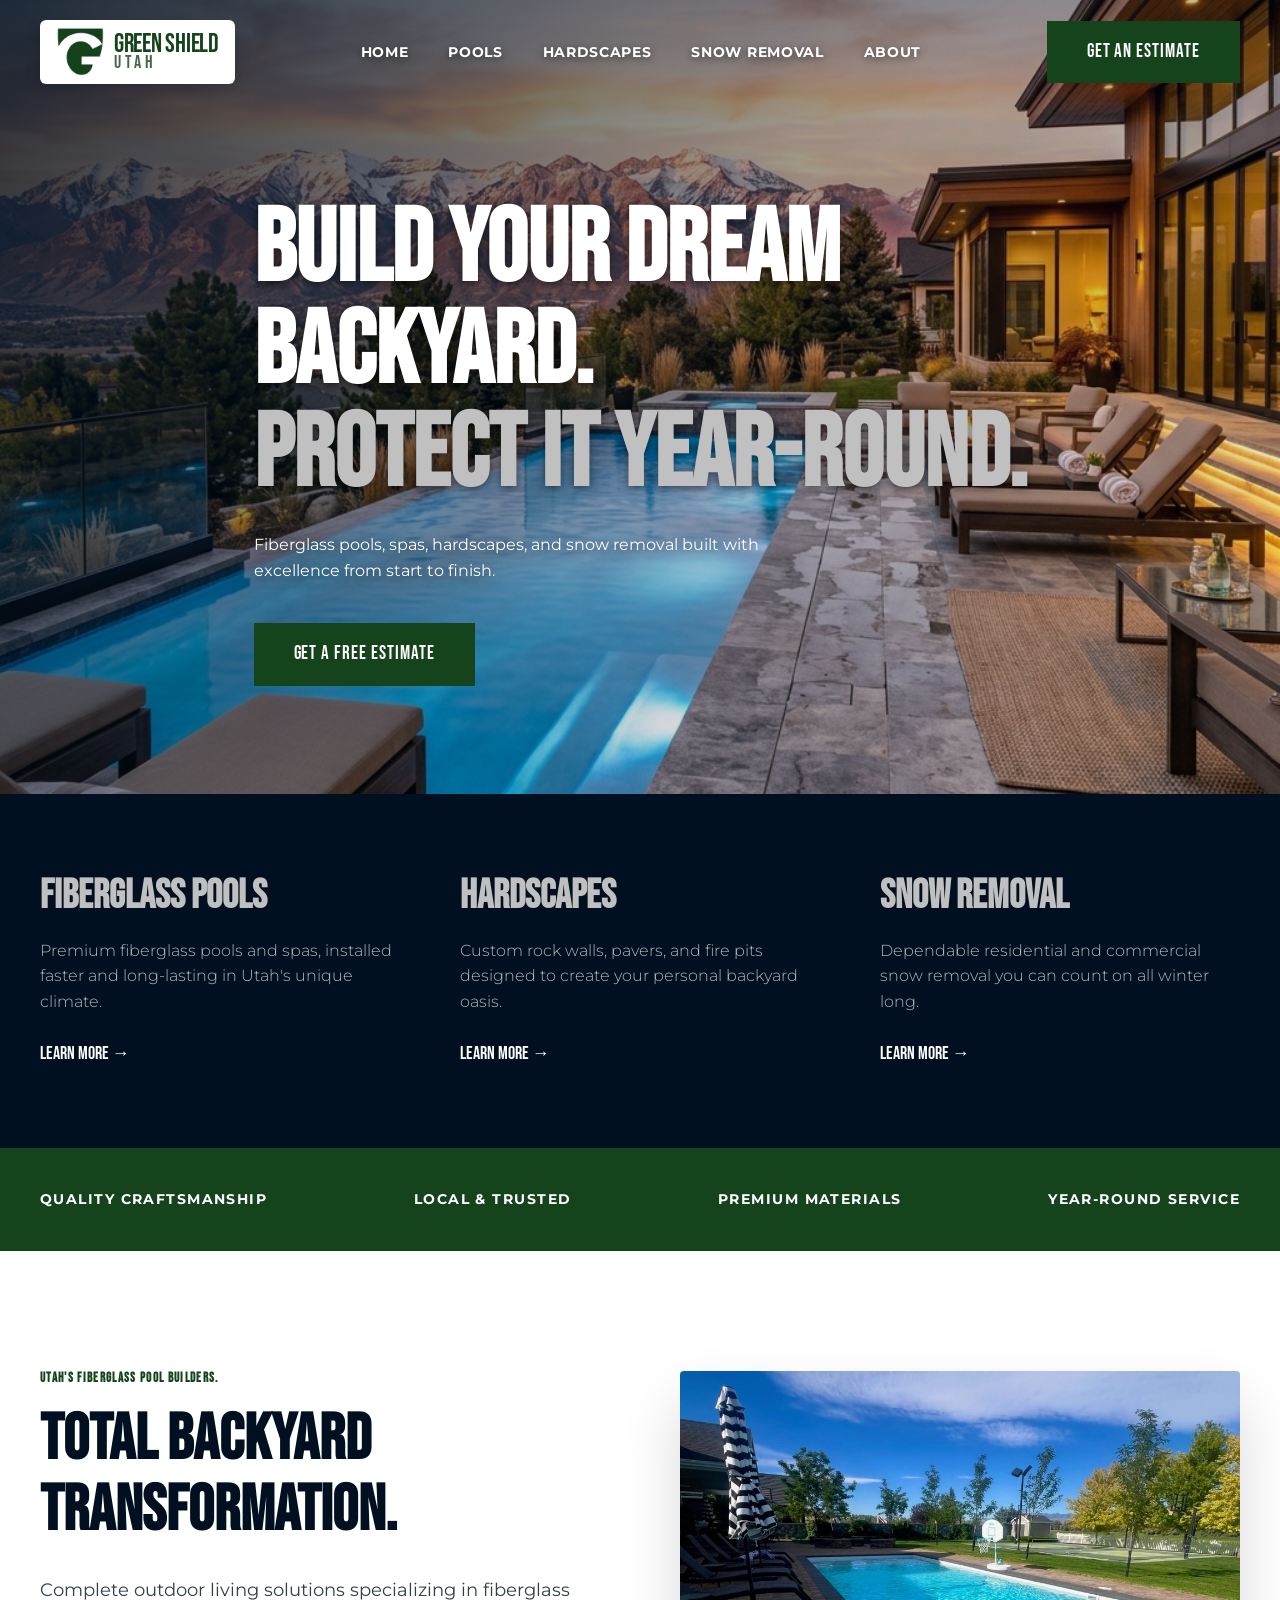
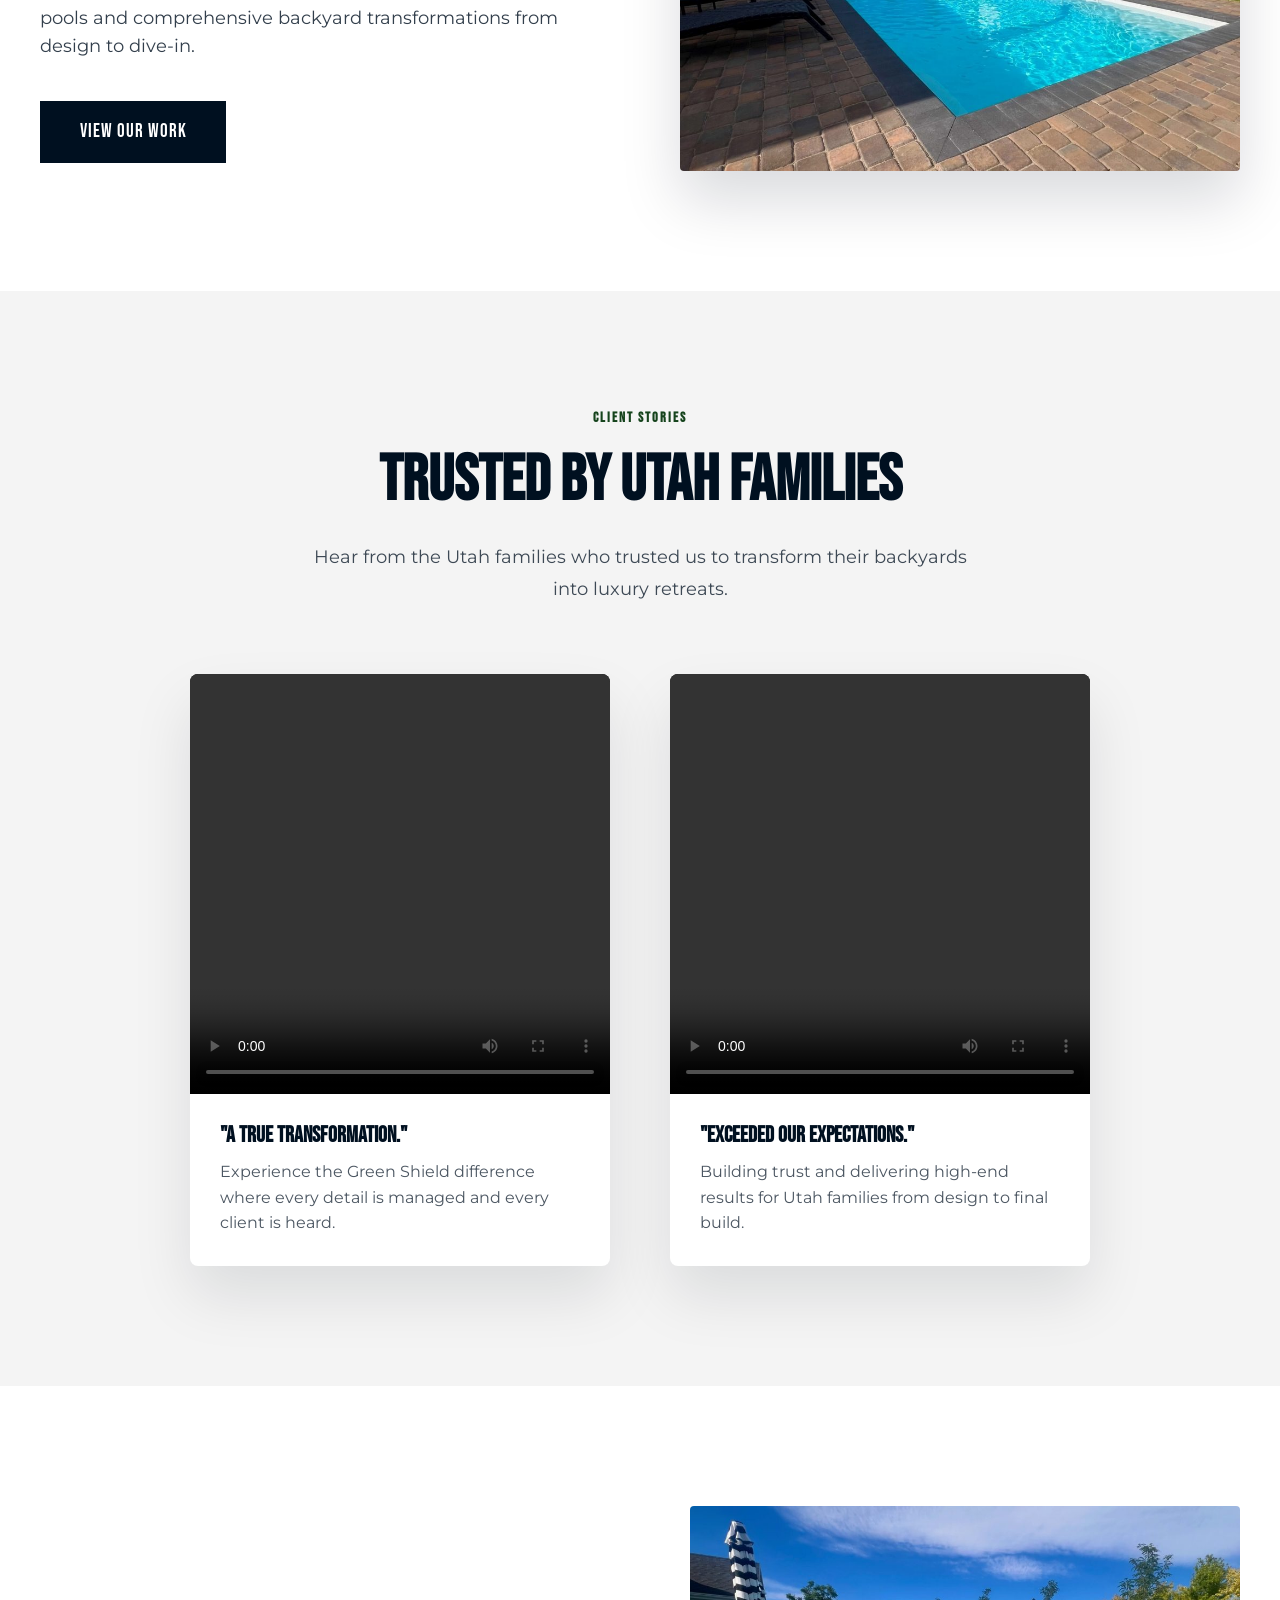
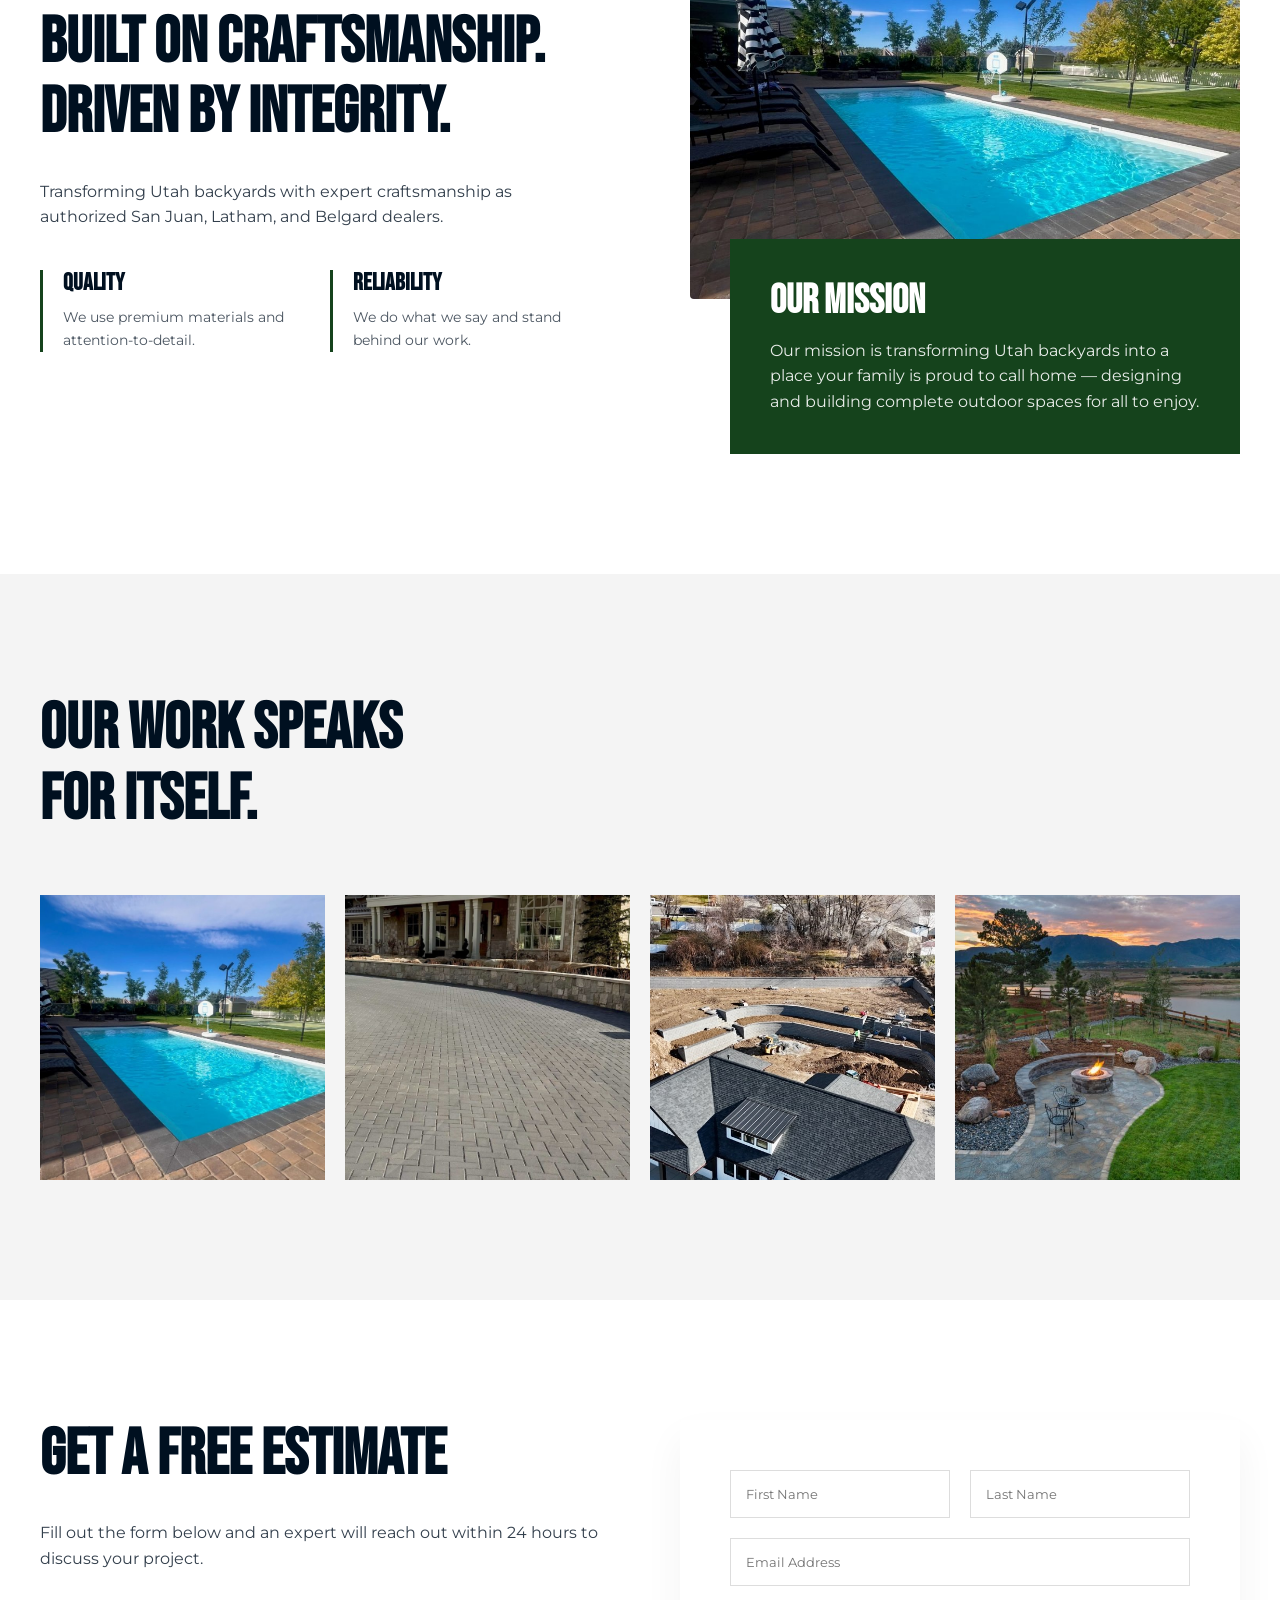
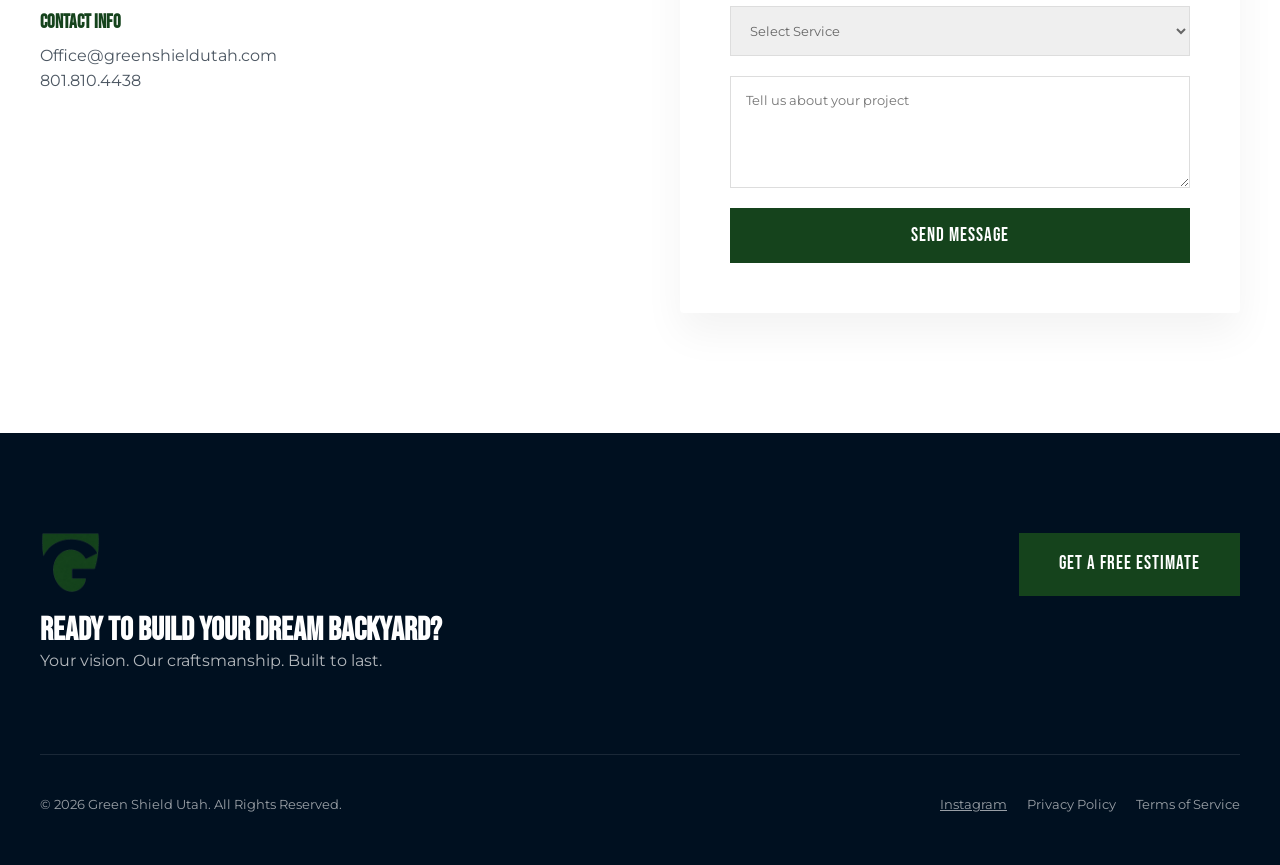
==== index.html @ 6eaad6fe "Add files via upload" ====
<!DOCTYPE html>
<html lang="en">
<head>
    <meta charset="UTF-8">
    <meta name="viewport" content="width=device-width, initial-scale=1.0">
    <title>Green Shield Utah | Luxury Fiberglass Pools, Hardscapes & Snow Removal</title>
    <title>Green Shield Utah | Luxury Fiberglass Pools, Hardscapes & Snow Removal</title>
    <meta name="description" content="Green Shield Utah specializes in custom fiberglass pool design, luxury hardscapes, and reliable snow removal services. Serving Utah with excellence year-round.">
    <!-- Fonts -->
    <link rel="preconnect" href="https://fonts.googleapis.com">
    <link rel="preconnect" href="https://fonts.gstatic.com" crossorigin>
    <link href="https://fonts.googleapis.com/css2?family=Bebas+Neue&family=Montserrat:wght@400;600;700&display=swap" rel="stylesheet">
    
    <!-- Favicon -->
    <link rel="icon" type="image/png" href="assets/images/logo.png">
    
    <!-- Styles -->
    <link rel="stylesheet" href="style.css">
</head>
<body class="home-page">

    <header>
        <div class="container">
            <nav>
                <div class="logo-container">
                    <img src="assets/images/transparentlogo.png" alt="Green Shield Utah Logo" class="logo-mark" id="logo">
                    <div class="logo-text">GREEN SHIELD<br><span style="font-size: 0.7em; letter-spacing: 0.2em; opacity: 0.8;">UTAH</span></div>
                </div>
                <div class="menu-toggle"><span></span><span></span><span></span></div><ul class="nav-links">
                    <li><a href="index.html">Home</a></li>
                    <li><a href="pools.html">Pools</a></li>
                    <li><a href="hardscapes.html">Hardscapes</a></li>
                    <li><a href="snow.html">Snow Removal</a></li>
                    <li><a href="about.html">About</a></li>
                </ul>
                <a href="#contact" class="btn btn-primary">Get an Estimate</a>
            </nav>
        </div>
    </header>

    <main>
        <!-- Hero Section -->
        <section id="home" class="hero" style="background-image: url('assets/images/hero-pool.jpg');">
            <div class="container">
                <div class="hero-content reveal">
                    <h1>Build Your Dream<br>Backyard.<br><span style="color: var(--color-mist-gray)">Protect it Year-Round.</span></h1>
                    <p>Fiberglass pools, spas, hardscapes, and snow removal built with excellence from start to finish.</p>
                    <a href="#contact" class="btn btn-primary">Get a Free Estimate</a>
                </div>
            </div>
        </section>

        <!-- Services Quick Bar -->
        <section class="services-bar">
            <div class="container">
                <div class="services-grid reveal">
                    <div class="service-card">
                        <h3>Fiberglass Pools</h3>
                        <p>Premium fiberglass pools and spas, installed faster and long-lasting in Utah's unique climate.</p>
                        <a href="pools.html" class="learn-more">Learn More &rarr;</a>
                    </div>
                    <div class="service-card">
                        <h3>Hardscapes</h3>
                        <p>Custom rock walls, pavers, and fire pits designed to create your personal backyard oasis.</p>
                        <a href="hardscapes.html" class="learn-more">Learn More &rarr;</a>
                    </div>
                    <div class="service-card">
                        <h3>Snow Removal</h3>
                        <p>Dependable residential and commercial snow removal you can count on all winter long.</p>
                        <a href="snow.html" class="learn-more">Learn More &rarr;</a>
                    </div>
                </div>
            </div>
        </section>

        <!-- Features Bar -->
        <section class="feature-bar">
            <div class="container">
                <div class="feature-list reveal">
                    <div class="feature-item">
                        Quality Craftsmanship
                    </div>
                    <div class="feature-item">
                        Local &amp; Trusted
                    </div>
                    <div class="feature-item">
                        Premium Materials
                    </div>
                    <div class="feature-item">
                        Year-Round Service
                    </div>
                </div>
            </div>
        </section>

        <!-- Intro Section -->
        <section class="intro" style="padding: 120px 0;">
            <div class="container" style="display: grid; grid-template-columns: 1fr 1fr; gap: 80px; align-items: center;">
                <div class="reveal">
                    <h5 style="color: var(--color-forest); margin-bottom: 20px; font-weight: 700; letter-spacing: 0.1em; text-transform: uppercase;">Utah's Fiberglass Pool Builders.</h5>
                    <h2 style="font-size: 4rem;  margin-bottom: 30px;">Total backyard transformation.</h2>
                    <p style="margin-bottom: 40px; font-size: 1.1rem; opacity: 0.8;">Complete outdoor living solutions specializing in fiberglass pools and comprehensive backyard transformations from design to dive-in.</p>
                    <a href="#gallery" class="btn btn-navy">View Our Work</a>
                </div>
                <div class="reveal">
                    <img src="assets/images/pool-real.jpg" alt="Custom Fiberglass Pool Build by Green Shield Utah" style="border-radius: 4px; box-shadow: 0 30px 60px rgba(0,16,32,0.15);">
                </div>
            </div>
        </section>


        <!-- Testimonials Section -->
        <section id="testimonials" style="padding: 120px 0; background: var(--bg-neutral);">
            <div class="container">
                <div style="text-align: center; margin-bottom: 70px;" class="reveal">
                    <h5 style="color: var(--color-forest); margin-bottom: 20px; font-weight: 700; letter-spacing: 0.15em; text-transform: uppercase; font-size: 0.85rem;">Client Stories</h5>
                    <h2 style="font-size: clamp(2.5rem, 5vw, 4rem); color: var(--color-navy); margin-bottom: 25px;">Trusted by Utah Families</h2>
                    <p style="max-width: 680px; margin: 0 auto; opacity: 0.75; font-size: 1.1rem; line-height: 1.8;">Hear from the Utah families who trusted us to transform their backyards into luxury retreats.</p>
                </div>
                <div style="display: grid; grid-template-columns: 1fr 1fr; gap: 60px; max-width: 900px; margin: 0 auto;" class="reveal">
                    <!-- Video 1 -->
                    <div style="border-radius: 8px; overflow: hidden; box-shadow: 0 30px 60px rgba(0,16,32,0.1); background: var(--color-white);">
                        <video controls preload="metadata" style="width: 100%; aspect-ratio: 1 / 1; object-fit: cover; display: block; background: #000;">
                            <source src="assets/videos/AFD59EC8-9FAE-4BFE-89E0-A3A45279B505.MOV" type="video/quicktime">
                            <source src="assets/videos/AFD59EC8-9FAE-4BFE-89E0-A3A45279B505.MOV" type="video/mp4">
                            Your browser does not support the video tag.
                        </video>
                        <div style="padding: 30px;">
                            <h4 style="font-size: 1.4rem; color: var(--color-navy); margin-bottom: 10px;">"A true transformation."</h4>
                            <p style="font-size: 1rem; opacity: 0.7; line-height: 1.6;">Experience the Green Shield difference where every detail is managed and every client is heard.</p>
                        </div>
                    </div>
                    <!-- Video 2 -->
                    <div style="border-radius: 8px; overflow: hidden; box-shadow: 0 30px 60px rgba(0,16,32,0.1); background: var(--color-white);">
                        <video controls preload="metadata" style="width: 100%; aspect-ratio: 1 / 1; object-fit: cover; display: block; background: #000;">
                            <source src="assets/videos/D10EB142-C29C-4C7E-B6E9-2A09FAF75490.MOV" type="video/quicktime">
                            <source src="assets/videos/D10EB142-C29C-4C7E-B6E9-2A09FAF75490.MOV" type="video/mp4">
                            Your browser does not support the video tag.
                        </video>
                        <div style="padding: 30px;">
                            <h4 style="font-size: 1.4rem; color: var(--color-navy); margin-bottom: 10px;">"Exceeded our expectations."</h4>
                            <p style="font-size: 1rem; opacity: 0.7; line-height: 1.6;">Building trust and delivering high-end results for Utah families from design to final build.</p>
                        </div>
                    </div>
                </div>
            </div>
        </section>

        <!-- Mission Section (Built on Craftsmanship) -->
        <section id="about" style="background: var(--color-white); padding: 120px 0;">
            <div class="container">
                <div style="display: grid; grid-template-columns: 1fr 1fr; gap: 100px; align-items: center;">
                    <div class="reveal">
                        <h2 style="font-size: 4rem; margin-bottom: 30px;">Built on Craftsmanship.<br>Driven by Integrity.</h2>
                        <p style="margin-bottom: 40px; opacity: 0.8;">Transforming Utah backyards with expert craftsmanship as authorized San Juan, Latham, and Belgard dealers.</p>
                        
                        <div style="display: grid; grid-template-columns: 1fr 1fr; gap: 30px;">
                            <div style="border-left: 3px solid var(--color-forest); padding-left: 20px;">
                                <h4 style="font-size: 1.5rem; margin-bottom: 10px;">Quality</h4>
                                <p style="font-size: 0.9rem; opacity: 0.7;">We use premium materials and attention-to-detail.</p>
                            </div>
                            <div style="border-left: 3px solid var(--color-forest); padding-left: 20px;">
                                <h4 style="font-size: 1.5rem; margin-bottom: 10px;">Reliability</h4>
                                <p style="font-size: 0.9rem; opacity: 0.7;">We do what we say and stand behind our work.</p>
                            </div>
                        </div>
                    </div>
                    <div class="reveal">
                        <img src="assets/images/pool-real.jpg" alt="Green Shield Utah Pool Project" style="border-radius: 4px;">
                        <div style="background: var(--color-forest); color: white; padding: 40px; margin-top: -60px; margin-left: 40px; position: relative; z-index: 2;">
                            <h3 style="font-size: 2.5rem; margin-bottom: 15px;">Our Mission</h3>
                            <p style="opacity: 0.9; font-size: 1rem;">Our mission is transforming Utah backyards into a place your family is proud to call home — designing and building complete outdoor spaces for all to enjoy.</p>
                        </div>
                    </div>
                </div>
            </div>
        </section>
        <!-- Gallery / Our Work -->
        <section id="gallery" style="padding: 120px 0; background: var(--bg-neutral);">
            <div class="container">
                <div style="display: flex; justify-content: space-between; align-items: flex-end; margin-bottom: 60px;">
                    <h2 style="font-size: 4rem;" class="reveal">Our work speaks<br>for itself.</h2>
                </div>
                <div class="gallery-grid reveal">
                    <img src="assets/images/pool-real.jpg" alt="Custom Fiberglass Pool by Green Shield Utah">
                    <img src="assets/images/pavers.jpg" alt="Custom Paver Driveway by Green Shield Utah">
                    <img src="assets/images/retaining-wall.jpg" alt="Retaining Wall Project by Green Shield Utah">
                    <img src="assets/images/fire-pit.jpg" alt="Custom Fire Pit by Green Shield Utah">
                </div>
            </div>
        </section>

        <!-- Contact Section -->
        <section id="contact" style="padding: 120px 0; background: var(--color-white);">
            <div class="container">
                <div style="display: grid; grid-template-columns: 1fr 1fr; gap: 80px;">
                    <div class="reveal">
                        <h2 style="font-size: 4rem; margin-bottom: 30px;">Get a Free Estimate</h2>
                        <p style="margin-bottom: 40px; opacity: 0.8;">Fill out the form below and an expert will reach out within 24 hours to discuss your project.</p>
                        <div>
                            <h4 style="font-size: 1.2rem; color: var(--color-forest); margin-bottom: 10px;">Contact Info</h4>
                            <p style="opacity: 0.7;">Office@greenshieldutah.com<br>801.810.4438</p>
                        </div>
                    </div>
                    <div class="reveal" style="background: white; padding: 50px; border-radius: 4px; box-shadow: 0 20px 40px rgba(0,0,0,0.05);">
                        <!-- Floating Notifications -->
                        <div data-fs-success style="display: none; position: fixed; top: 20px; left: 50%; transform: translateX(-50%); z-index: 9999; background: var(--color-forest); color: white; padding: 15px 50px; border-radius: 4px; box-shadow: 0 10px 30px rgba(0,0,0,0.2); text-align: center; min-width: 250px; animation: slideDown 0.5s ease-out;">
                            <h3 style="margin: 0; font-size: 1.4rem; letter-spacing: 0.05em;">Message Sent</h3>
                        </div>
                        <div data-fs-error style="display: none; position: fixed; top: 20px; left: 50%; transform: translateX(-50%); z-index: 9999; background: #d32f2f; color: white; padding: 15px 50px; border-radius: 4px; box-shadow: 0 10px 30px rgba(0,0,0,0.2); text-align: center; min-width: 250px; animation: slideDown 0.5s ease-out;">
                            <h3 style="margin: 0; font-size: 1.4rem; letter-spacing: 0.05em;">Error Sending</h3>
                        </div>

                        <form id="contact-form" action="https://formspree.io/f/xnjwoyjd" method="POST" style="display: flex; flex-direction: column; gap: 20px;">
                            <div style="display: grid; grid-template-columns: 1fr 1fr; gap: 20px;">
                                <input type="text" name="firstName" placeholder="First Name" required data-fs-field style="padding: 15px; border: 1px solid #ddd; font-family: inherit;">
                                <input type="text" name="lastName" placeholder="Last Name" required data-fs-field style="padding: 15px; border: 1px solid #ddd; font-family: inherit;">
                            </div>
                            <input type="email" name="email" placeholder="Email Address" required data-fs-field style="padding: 15px; border: 1px solid #ddd; font-family: inherit;">
                            <select name="service" data-fs-field style="padding: 15px; border: 1px solid #ddd; font-family: inherit; color: #666;">
                                <option value="">Select Service</option>
                                <option value="pools">Fiberglass Pools</option>
                                <option value="hardscapes">Hardscapes</option>
                                <option value="snow">Snow Removal</option>
                            </select>
                            <textarea name="message" placeholder="Tell us about your project" rows="5" data-fs-field style="padding: 15px; border: 1px solid #ddd; font-family: inherit;"></textarea>
                            
                            <!-- Spam Protection -->
                            <input type="text" name="_gotcha" style="display:none">
                            
                            <button type="submit" data-fs-submit-btn class="btn btn-primary" style="width: 100%;">Send Message</button>
                        </form>
                    </div>
                </div>
            </div>
        </section>

    </main>


    <footer style="background: var(--color-navy); color: var(--color-white); padding: 100px 0 50px;">
        <div class="container">
            <div style="display: flex; justify-content: space-between; align-items: flex-start; margin-bottom: 80px;">
                <div>
                    <img src="assets/images/transparentlogo.png" alt="Logo" style="width: 60px; margin-bottom: 20px;">
                    <h3 style="font-size: 2rem;">Ready to build your dream backyard?</h3>
                    <p style="opacity: 0.7;">Your vision. Our craftsmanship. Built to last.</p>
                </div>
                <a href="#contact" class="btn btn-primary">Get a Free Estimate</a>
            </div>
            <hr style="border: 0; border-top: 1px solid rgba(255,255,255,0.1); margin-bottom: 40px;">
            <div style="display: flex; justify-content: space-between; font-size: 0.8rem; opacity: 0.6;">
                <p>&copy; 2026 Green Shield Utah. All Rights Reserved.</p>
                <div style="display: flex; gap: 20px;">
                    <a href="https://www.instagram.com/greenshieldutah/" target="_blank" style="text-decoration: underline;">Instagram</a>
                    <a href="#">Privacy Policy</a>
                    <a href="#">Terms of Service</a>
                </div>
            </div>
        </div>
    </footer>

    <script src="app.js"></script>
</body>
</html>
---- style.css ----
/* Design Tokens */
:root {
    /* Primary Colors */
    --color-forest: #15431C;
    --color-navy: #001020;
    --color-white: #FFFFFF;
    
    /* Neutral / Secondary */
    --color-mist-gray: #C0C0C0;
    --color-steel-blue: #29628F;
    --color-warm-brown: #754F44;

    /* Semantic Colors (60/30/10 Rule) */
    --bg-primary: var(--color-white);      /* 60% neutral */
    --bg-neutral: #F4F4F4;                /* 60% neutral */
    --bg-accent: var(--color-forest);     /* 30% brand */
    --text-primary: var(--color-navy);    /* 60% neutral */
    --text-light: var(--color-mist-gray);  /* 60% neutral */
    --accent-steel: var(--color-steel-blue); /* 10% accent */
    --accent-brown: var(--color-warm-brown); /* 10% accent */

    /* Fonts */
    --font-heading: 'Bebas Neue', sans-serif;
    --font-body: 'Montserrat', sans-serif;

    /* Spacing */
    --section-padding: 120px 0;
    --container-max-width: 1400px;
}

/* Reset & Base Styles */
* {
    margin: 0;
    padding: 0;
    box-sizing: border-box;
}

html {
    scroll-behavior: smooth;
}

body {
    font-family: var(--font-body);
    color: var(--text-primary);
    line-height: 1.6;
    background-color: var(--bg-primary);
    overflow-x: hidden;
    -webkit-font-smoothing: antialiased;
}

h1, h2, h3, h4, h5, h6 {
    font-family: var(--font-heading);
    text-transform: uppercase;
    letter-spacing: 0; /* Changed from -0.02em to ensure it looks "straight" */
    font-weight: 700;
    line-height: 1.1; /* Increased from 1 for better visual balance */
}

a {
    text-decoration: none;
    color: inherit;
    transition: all 0.4s cubic-bezier(0.165, 0.84, 0.44, 1);
}

ul {
    list-style: none;
}

img {
    max-width: 100%;
    display: block;
    object-fit: cover;
}

.container {
    max-width: var(--container-max-width);
    margin: 0 auto;
    padding: 0 40px;
}

/* Animations */
.reveal {
    opacity: 0;
    transform: translateY(30px);
    transition: all 0.8s ease-out;
}

.reveal.active {
    opacity: 1;
    transform: translateY(0);
}

/* Typography Utility */
.tight-bebas {
    font-family: var(--font-heading);
    text-transform: uppercase;
    letter-spacing: -0.05em;
}

/* Buttons */
.btn {
    display: inline-block;
    padding: 16px 40px;
    font-family: var(--font-heading);
    font-size: 1.2rem;
    text-transform: uppercase;
    letter-spacing: 0.05em;
    cursor: pointer;
    border: none;
    transition: all 0.3s ease;
    position: relative;
    overflow: hidden;
    z-index: 1;
}

.btn::after {
    content: '';
    position: absolute;
    top: 0;
    left: -100%;
    width: 100%;
    height: 100%;
    background: rgba(255,255,255,0.1);
    transition: left 0.3s ease;
    z-index: -1;
}

.btn:hover::after {
    left: 0;
}

.btn-primary {
    background-color: var(--color-forest);
    color: var(--color-white);
}

.btn-primary:hover {
    transform: translateY(-3px);
    box-shadow: 0 10px 20px rgba(0, 157, 72, 0.3);
}

.btn-navy {
    background-color: var(--color-navy);
    color: var(--color-white);
}

/* Navigation */
header {
    position: fixed;
    top: 0;
    width: 100%;
    z-index: 1000;
    background: transparent;
    transition: transform 0.4s cubic-bezier(0.165, 0.84, 0.44, 1), background 0.4s ease, padding 0.4s ease;
    padding: 20px 0;
}

header.header-hidden {
    transform: translateY(-100%);
}

header.scrolled {
    background: rgba(255, 255, 255, 0.98);
    backdrop-filter: blur(10px);
    padding: 10px 0;
    box-shadow: 0 4px 30px rgba(0,0,0,0.05);
}

nav {
    display: flex;
    justify-content: space-between;
    align-items: center;
}

.logo-container {
    display: flex;
    align-items: center;
    gap: 10px; /* Reduced gap for a tighter, more integrated look */
    background: var(--color-white);
    padding: 8px 16px;
    border-radius: 6px;
    box-shadow: 0 4px 15px rgba(0, 0, 0, 0.15);
    text-decoration: none;
}

.logo-mark {
    width: 48px; /* Slightly increased for better presence */
    transition: transform 0.3s ease;
}

header.scrolled .logo-text {
    color: var(--color-forest);
    text-shadow: none;
}

.logo-text {
    font-family: var(--font-heading);
    font-size: 1.6rem;
    color: var(--color-forest);
    line-height: 0.85; /* Tighter line-height for the stacked logo text */
    letter-spacing: -0.01em;
    display: flex;
    flex-direction: column;
    justify-content: center;
    text-shadow: none;
}

.nav-links {
    display: flex;
    gap: 40px;
}

.nav-links a {
    font-size: 0.85rem;
    font-weight: 700;
    text-transform: uppercase;
    color: var(--color-white);
    letter-spacing: 0.05em;
    text-shadow: 0 2px 8px rgba(0, 0, 0, 0.6);
}

header.scrolled .nav-links a {
    color: var(--color-navy);
    text-shadow: none;
}

header.scrolled .nav-links a:hover {
    color: var(--color-forest);
}

/* Hero Section */
.hero {
    min-height: 80vh; /* Changed from height: 100vh for more flexibility */
    display: flex;
    align-items: center;
    background-size: cover;
    background-position: center;
    position: relative;
    color: var(--color-white);
    padding: 100px 0; /* Ensures content doesn't hit edges on smaller screens */
}

/* Specific height for subpage heroes to look better */
body:not(.home-page) .hero {
    min-height: 60vh;
}

.hero::before {
    content: '';
    position: absolute;
    top: 0;
    left: 0;
    right: 0;
    bottom: 0;
    background: linear-gradient(135deg, rgba(0,16,32,0.85) 0%, rgba(0,16,32,0.2) 60%, transparent 100%);
}

.hero-content {
    position: relative;
    max-width: 900px;
    padding-top: 100px; /* Increased for better "pacing" from the header */
}

.hero h1 {
    font-size: clamp(4rem, 8vw, 7rem);
    line-height: 1; /* Increased from 0.85 for "straightness" */
    margin-bottom: 25px;
    text-shadow: 0 2px 8px rgba(0, 0, 0, 0.5);
}

p {
    max-width: 700px; /* Ensures professional line lengths */
}

.hero p {
    max-width: 550px;
    margin-bottom: 40px;
    font-weight: 400;
    text-shadow: 0 2px 12px rgba(0, 0, 0, 0.6);
}

/* Services Bar */
.services-bar {
    background: var(--color-navy);
    color: var(--color-white);
    padding: 80px 0;
    position: relative;
    z-index: 10;
}

.services-grid {
    display: grid;
    grid-template-columns: repeat(3, 1fr);
    gap: 60px;
}

.service-card h3 {
    font-size: 2.5rem;
    margin-bottom: 20px;
    color: var(--color-mist-gray);
}

.service-card p {
    font-size: 1rem;
    margin-bottom: 25px;
    opacity: 0.7;
    font-weight: 300;
}

.learn-more {
    font-family: var(--font-heading);
    text-transform: uppercase;
    display: flex;
    align-items: center;
    gap: 12px;
    font-size: 1.1rem;
    color: var(--color-white);
}

.learn-more:hover {
    gap: 20px;
    color: var(--color-mist-gray);
}

/* Feature Bar */
.feature-bar {
    background: var(--color-forest);
    color: var(--color-white);
    padding: 40px 0;
}

.feature-list {
    display: flex;
    justify-content: space-between;
    align-items: center;
}

.feature-item {
    display: flex;
    align-items: center;
    gap: 15px;
    font-size: 0.9rem;
    font-weight: 700;
    text-transform: uppercase;
    letter-spacing: 0.1em;
}

.feature-item span {
    font-size: 1.5rem;
    color: var(--color-mist-gray);
}

/* Image Grid */
.gallery-grid {
    display: grid;
    grid-template-columns: repeat(4, 1fr);
    gap: 20px;
}

.gallery-grid img {
    width: 100%;
    aspect-ratio: 1;
    transition: transform 0.5s ease;
}

.gallery-grid img:hover {
    transform: scale(1.05);
}

/* Footer */
footer h3 {
    color: var(--color-white);
}

/* Mobile Navigation Toggle */
.menu-toggle {
    display: none;
    flex-direction: column;
    gap: 6px;
    cursor: pointer;
    z-index: 1001;
}

.menu-toggle span {
    width: 30px;
    height: 2px;
    background: var(--color-navy);
    transition: all 0.3s ease;
}

header:not(.scrolled) .menu-toggle span {
    background: var(--color-white);
}

@media (max-width: 992px) {
    .nav-links {
        position: fixed;
        top: 0;
        right: -100%;
        width: 80%;
        height: 100vh;
        background: var(--color-white);
        display: flex;
        flex-direction: column;
        justify-content: center;
        align-items: center;
        gap: 30px;
        transition: 0.5s cubic-bezier(0.165, 0.84, 0.44, 1);
        box-shadow: -10px 0 30px rgba(0,0,0,0.1);
        z-index: 1000;
    }

    .nav-links.active {
        right: 0;
    }

    .nav-links li a {
        color: var(--color-navy) !important;
        font-size: 1.5rem;
    }

    .menu-toggle {
        display: flex;
    }

    .menu-toggle.active span:nth-child(1) {
        transform: translateY(8px) rotate(45deg);
        background: var(--color-navy) !important;
    }
    .menu-toggle.active span:nth-child(2) {
        opacity: 0;
    }
    .menu-toggle.active span:nth-child(3) {
        transform: translateY(-8px) rotate(-45deg);
        background: var(--color-navy) !important;
    }

    header nav .btn-primary {
        display: none;
    }
}

/* Global Overflow Fix */
html, body {
    overflow-x: hidden;
    width: 100%;
    position: relative;
}

img {
    max-width: 100%;
    height: auto;
}

@media (max-width: 992px) {
    /* Existing mobile nav styles... */
}

@media (max-width: 768px) {
    .hero { min-height: 70vh; padding: 60px 0; }
    .hero-content h1, h1 { font-size: 3.5rem !important; line-height: 1.1; }
    h2 { font-size: 2.5rem !important; }
    
    .container { 
        padding: 0 20px; 
        width: 100%;
        overflow: hidden; /* Prevent children from leaking out */
    }

    /* Universal Grid Stacking - Robust Fix */
    section div[style*="display: grid"],
    section .gallery-grid,
    section .services-grid {
        grid-template-columns: 1fr !important;
        gap: 30px !important;
        width: 100% !important;
    }

    /* Reduce huge section padding on mobile */
    section[style*="padding: 120px 0"] {
        padding: 60px 0 !important;
    }
    section[style*="padding: 100px 0"] {
        padding: 50px 0 !important;
    }

    .services-bar { margin-top: 0; padding: 40px 0; }
    .services-grid { background: none; box-shadow: none; padding: 0; }
    .service-card { 
        border-bottom: 1px solid rgba(0,0,0,0.05); 
        padding: 30px 0;
        width: 100%;
    }

    .feature-list { 
        flex-direction: column; 
        gap: 20px; 
        align-items: flex-start; 
        text-align: left;
        width: 100%;
    }

    /* Fix About page overlapping boxes */
    #about [style*="margin-top: -60px"] {
        margin-top: 0 !important;
        margin-left: 0 !important;
        padding: 40px 20px !important;
        width: 100% !important;
        box-sizing: border-box;
    }

    /* Ensure forms don't overflow */
    #contact form {
        padding: 30px 20px !important;
        width: 100% !important;
        box-sizing: border-box;
    }

    #contact input, #contact select, #contact textarea {
        width: 100% !important;
        box-sizing: border-box;
    }

    #contact [style*="display: grid"] {
        grid-template-columns: 1fr !important;
    }

    footer .container > div:first-child {
        flex-direction: column !important;
        gap: 40px !important;
        align-items: flex-start !important;
    }
    footer .container > div:first-child > div:last-child {
        flex-direction: column !important;
        gap: 30px !important;
    }
    footer .container > div:last-child {
        flex-direction: column !important;
        gap: 20px !important;
        align-items: center !important;
    }
    
    .logo-text {
        font-size: 1.2rem;
    }
}


/* Toast Animations */
@keyframes slideDown {
    from {
        transform: translate(-50%, -20px);
        opacity: 0;
    }
    to {
        transform: translate(-50%, 0);
        opacity: 1;
    }
}
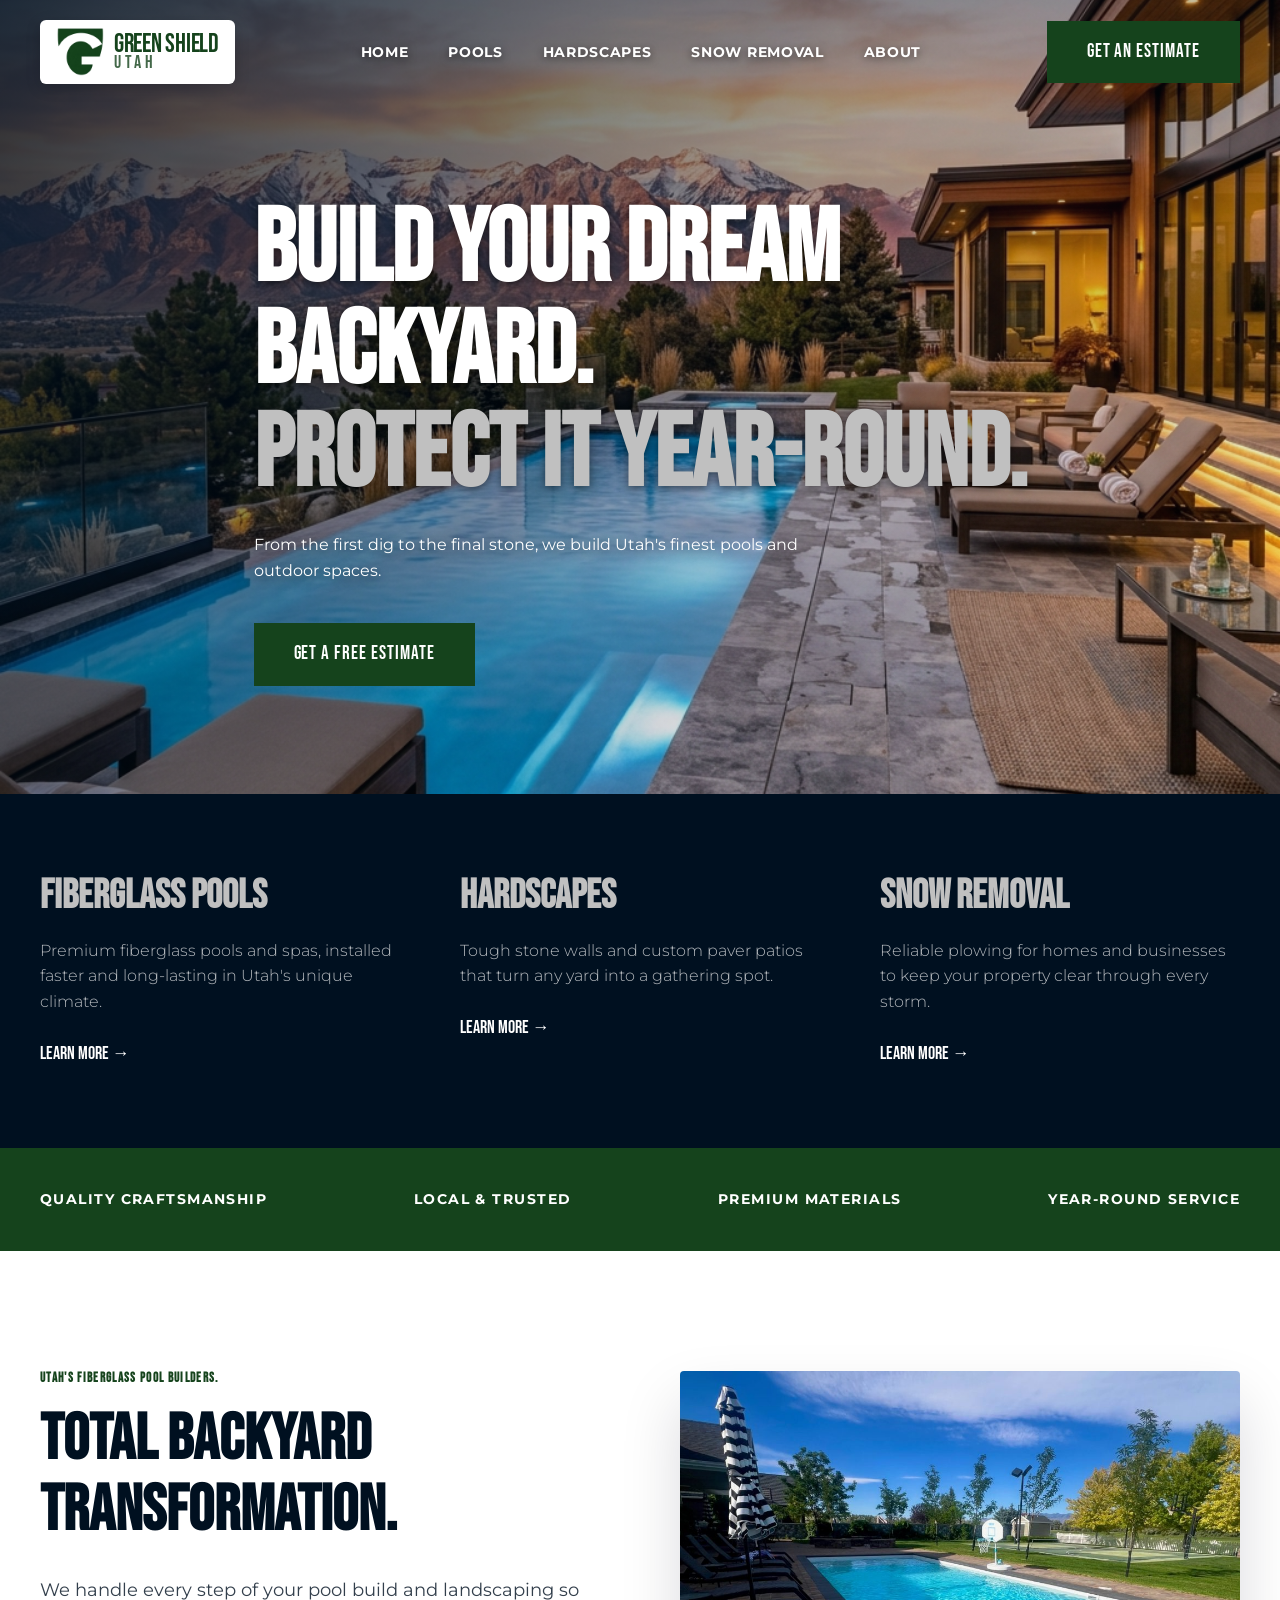
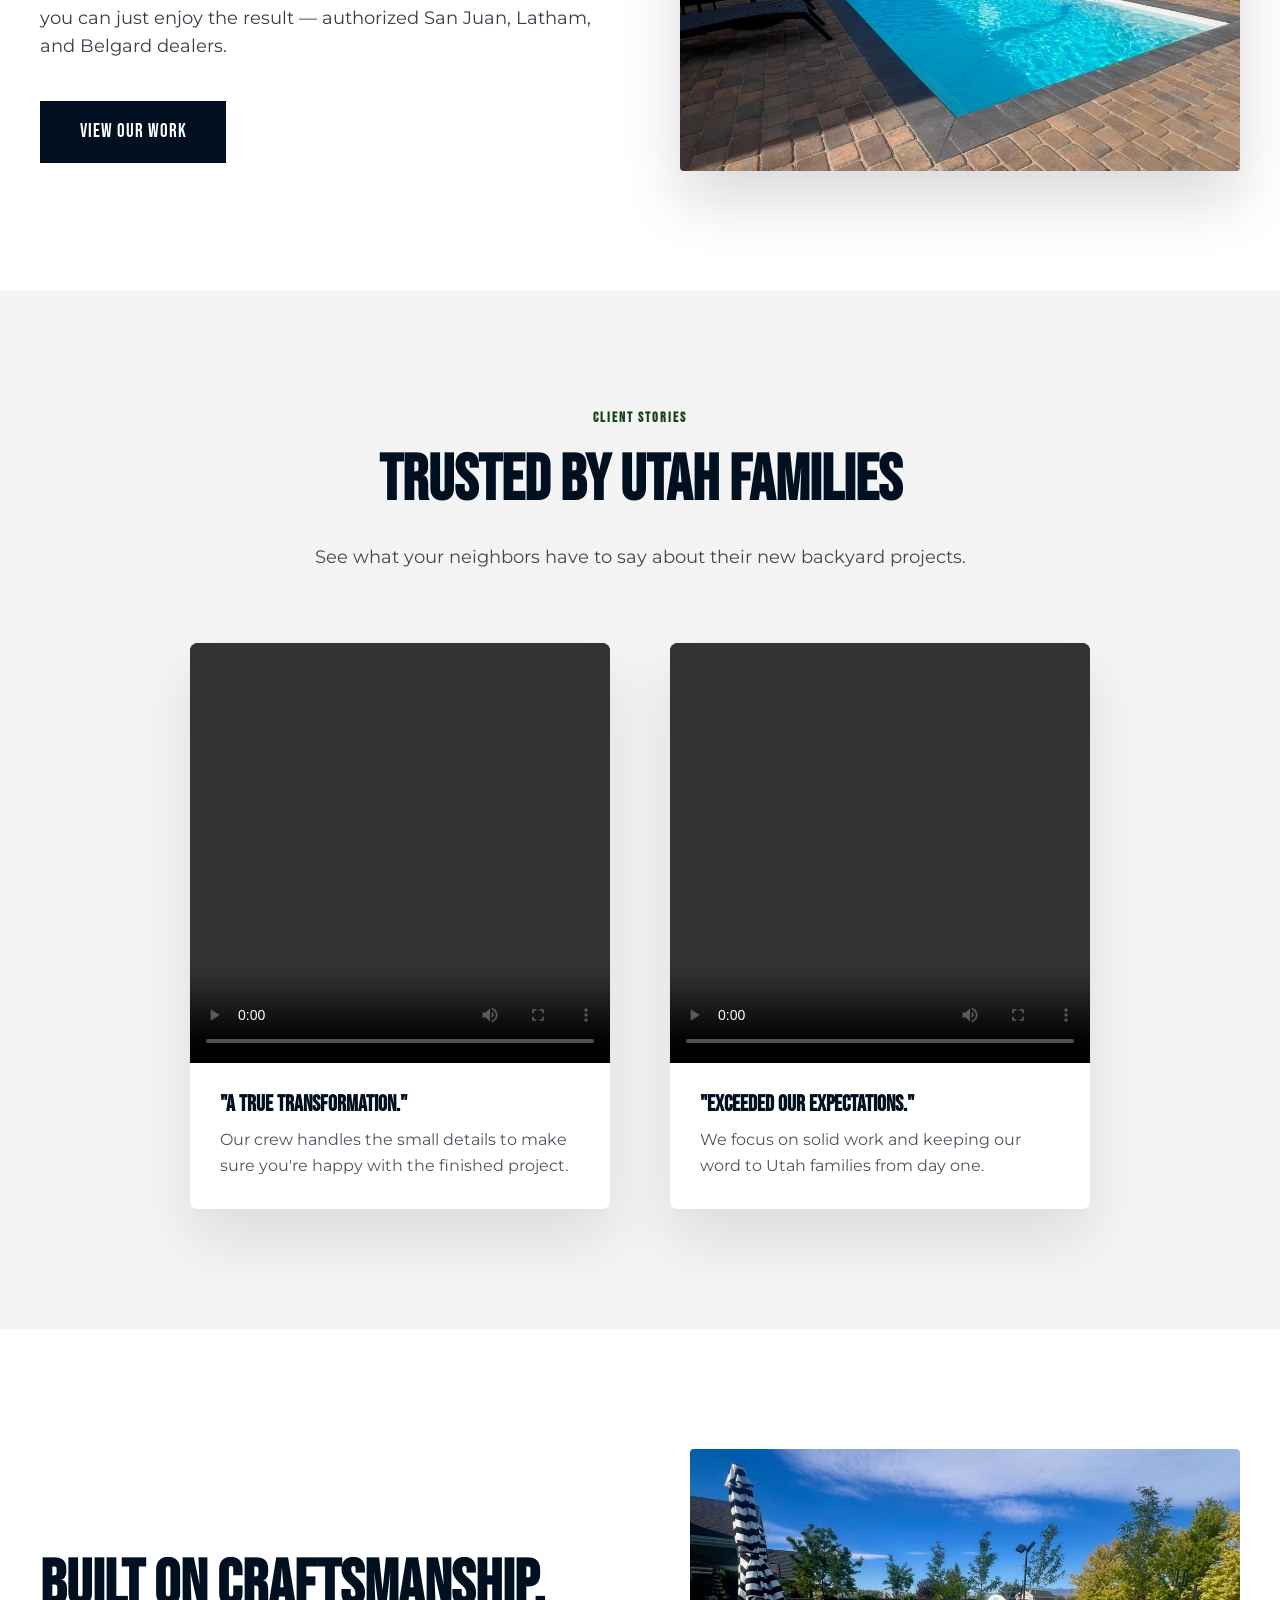
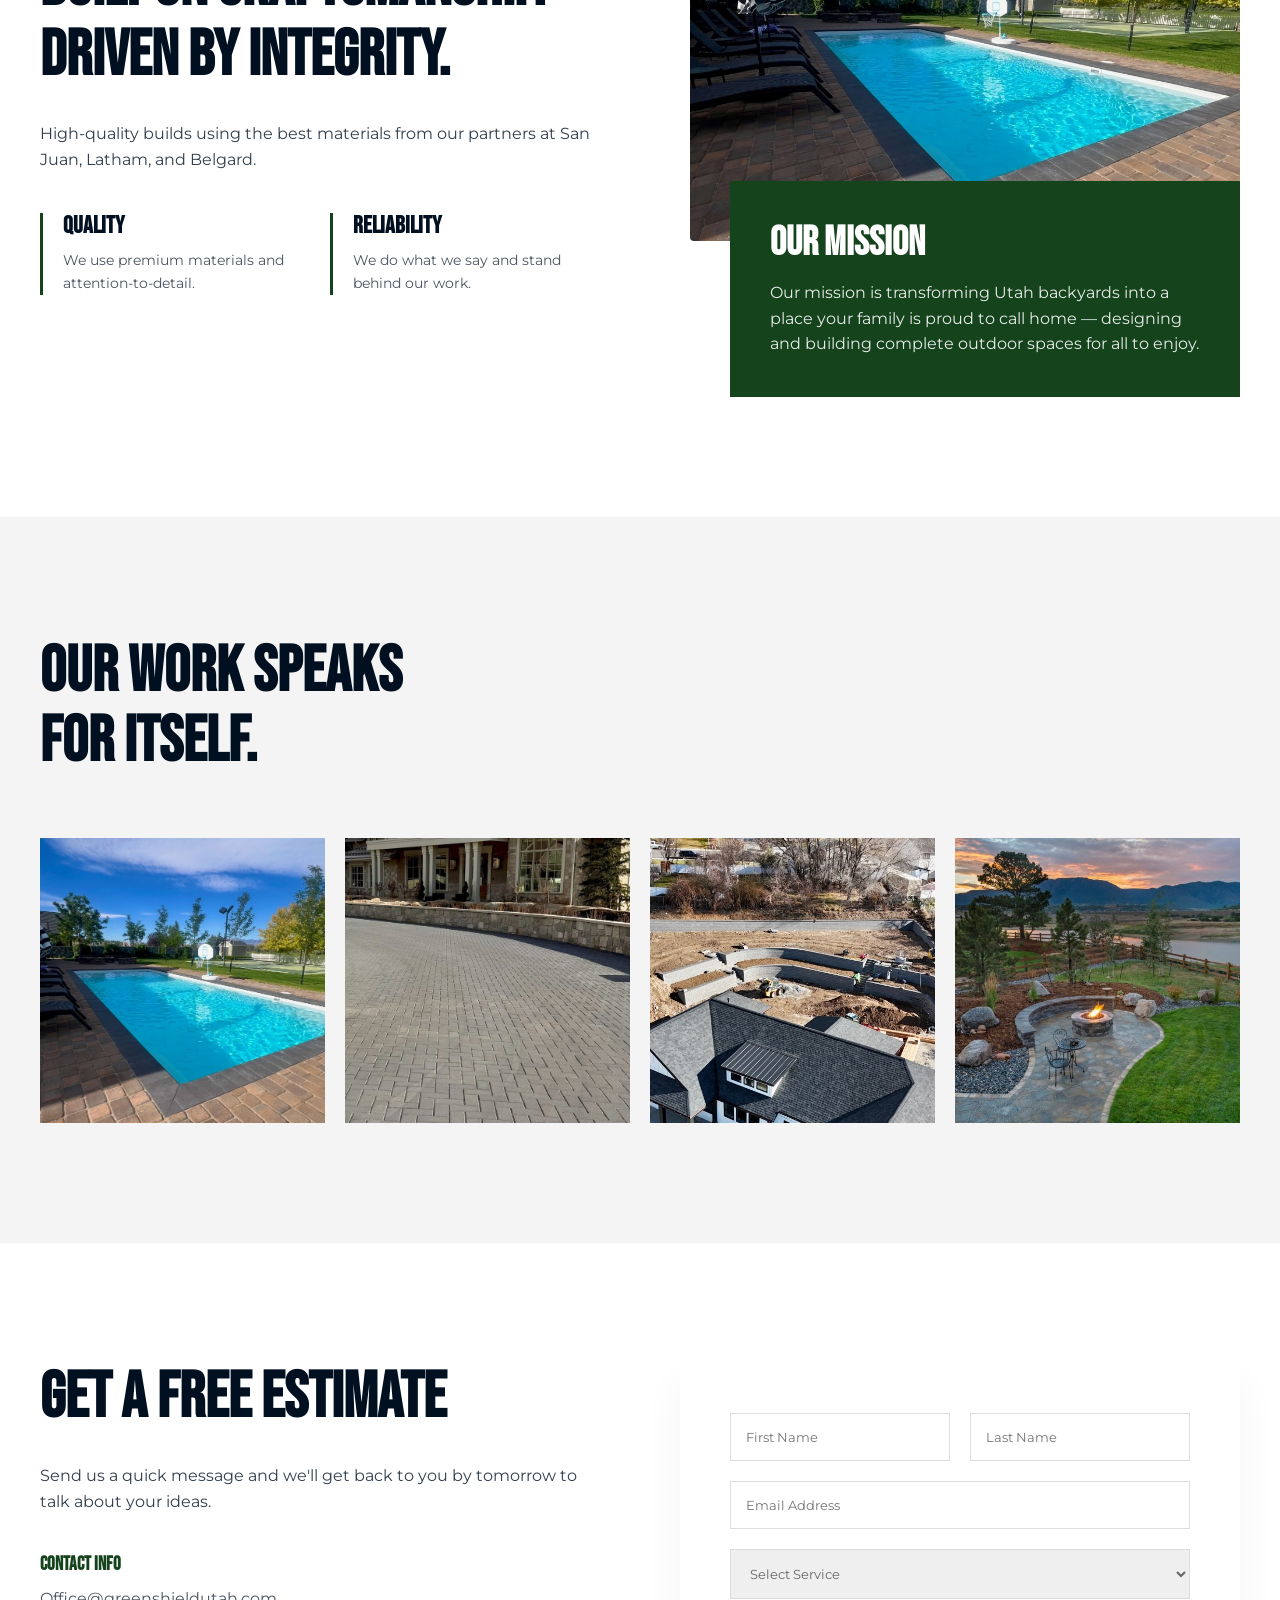
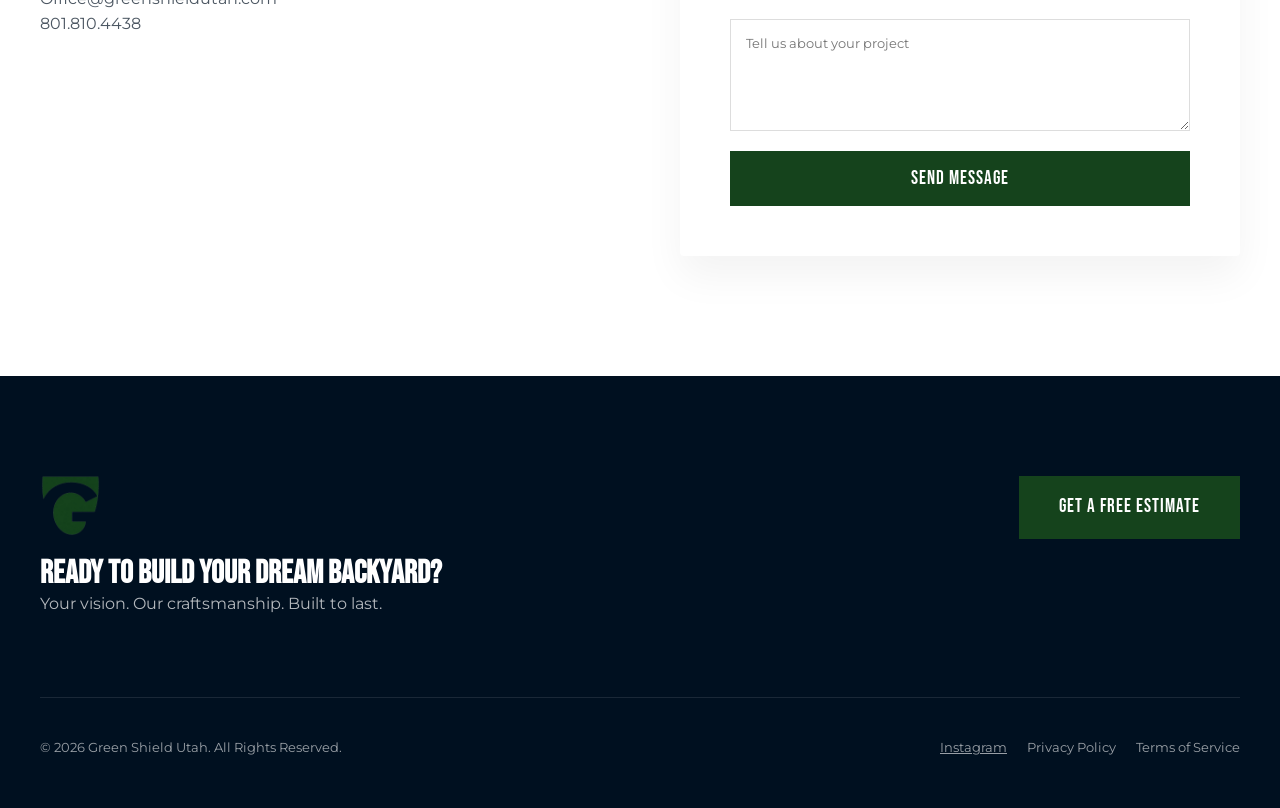
==== commit ee4ceafd: "Add files via upload" ====
--- a/index.html
+++ b/index.html
@@ -44,7 +44,7 @@
             <div class="container">
                 <div class="hero-content reveal">
                     <h1>Build Your Dream<br>Backyard.<br><span style="color: var(--color-mist-gray)">Protect it Year-Round.</span></h1>
-                    <p>Fiberglass pools, spas, hardscapes, and snow removal built with excellence from start to finish.</p>
+                    <p>From the first dig to the final stone, we build Utah's finest pools and outdoor spaces.</p>
                     <a href="#contact" class="btn btn-primary">Get a Free Estimate</a>
                 </div>
             </div>
@@ -61,12 +61,12 @@
                     </div>
                     <div class="service-card">
                         <h3>Hardscapes</h3>
-                        <p>Custom rock walls, pavers, and fire pits designed to create your personal backyard oasis.</p>
+                        <p>Tough stone walls and custom paver patios that turn any yard into a gathering spot.</p>
                         <a href="hardscapes.html" class="learn-more">Learn More &rarr;</a>
                     </div>
                     <div class="service-card">
                         <h3>Snow Removal</h3>
-                        <p>Dependable residential and commercial snow removal you can count on all winter long.</p>
+                        <p>Reliable plowing for homes and businesses to keep your property clear through every storm.</p>
                         <a href="snow.html" class="learn-more">Learn More &rarr;</a>
                     </div>
                 </div>
@@ -99,7 +99,7 @@
                 <div class="reveal">
                     <h5 style="color: var(--color-forest); margin-bottom: 20px; font-weight: 700; letter-spacing: 0.1em; text-transform: uppercase;">Utah's Fiberglass Pool Builders.</h5>
                     <h2 style="font-size: 4rem;  margin-bottom: 30px;">Total backyard transformation.</h2>
-                    <p style="margin-bottom: 40px; font-size: 1.1rem; opacity: 0.8;">Complete outdoor living solutions specializing in fiberglass pools and comprehensive backyard transformations from design to dive-in.</p>
+                    <p style="margin-bottom: 40px; font-size: 1.1rem; opacity: 0.8;">We handle every step of your pool build and landscaping so you can just enjoy the result — authorized San Juan, Latham, and Belgard dealers.</p>
                     <a href="#gallery" class="btn btn-navy">View Our Work</a>
                 </div>
                 <div class="reveal">
@@ -115,7 +115,7 @@
                 <div style="text-align: center; margin-bottom: 70px;" class="reveal">
                     <h5 style="color: var(--color-forest); margin-bottom: 20px; font-weight: 700; letter-spacing: 0.15em; text-transform: uppercase; font-size: 0.85rem;">Client Stories</h5>
                     <h2 style="font-size: clamp(2.5rem, 5vw, 4rem); color: var(--color-navy); margin-bottom: 25px;">Trusted by Utah Families</h2>
-                    <p style="max-width: 680px; margin: 0 auto; opacity: 0.75; font-size: 1.1rem; line-height: 1.8;">Hear from the Utah families who trusted us to transform their backyards into luxury retreats.</p>
+                    <p style="max-width: 680px; margin: 0 auto; opacity: 0.75; font-size: 1.1rem; line-height: 1.8;">See what your neighbors have to say about their new backyard projects.</p>
                 </div>
                 <div style="display: grid; grid-template-columns: 1fr 1fr; gap: 60px; max-width: 900px; margin: 0 auto;" class="reveal">
                     <!-- Video 1 -->
@@ -127,7 +127,7 @@
                         </video>
                         <div style="padding: 30px;">
                             <h4 style="font-size: 1.4rem; color: var(--color-navy); margin-bottom: 10px;">"A true transformation."</h4>
-                            <p style="font-size: 1rem; opacity: 0.7; line-height: 1.6;">Experience the Green Shield difference where every detail is managed and every client is heard.</p>
+                            <p style="font-size: 1rem; opacity: 0.7; line-height: 1.6;">Our crew handles the small details to make sure you're happy with the finished project.</p>
                         </div>
                     </div>
                     <!-- Video 2 -->
@@ -139,7 +139,7 @@
                         </video>
                         <div style="padding: 30px;">
                             <h4 style="font-size: 1.4rem; color: var(--color-navy); margin-bottom: 10px;">"Exceeded our expectations."</h4>
-                            <p style="font-size: 1rem; opacity: 0.7; line-height: 1.6;">Building trust and delivering high-end results for Utah families from design to final build.</p>
+                            <p style="font-size: 1rem; opacity: 0.7; line-height: 1.6;">We focus on solid work and keeping our word to Utah families from day one.</p>
                         </div>
                     </div>
                 </div>
@@ -152,7 +152,7 @@
                 <div style="display: grid; grid-template-columns: 1fr 1fr; gap: 100px; align-items: center;">
                     <div class="reveal">
                         <h2 style="font-size: 4rem; margin-bottom: 30px;">Built on Craftsmanship.<br>Driven by Integrity.</h2>
-                        <p style="margin-bottom: 40px; opacity: 0.8;">Transforming Utah backyards with expert craftsmanship as authorized San Juan, Latham, and Belgard dealers.</p>
+                        <p style="margin-bottom: 40px; opacity: 0.8;">High-quality builds using the best materials from our partners at San Juan, Latham, and Belgard.</p>
                         
                         <div style="display: grid; grid-template-columns: 1fr 1fr; gap: 30px;">
                             <div style="border-left: 3px solid var(--color-forest); padding-left: 20px;">
@@ -196,7 +196,7 @@
                 <div style="display: grid; grid-template-columns: 1fr 1fr; gap: 80px;">
                     <div class="reveal">
                         <h2 style="font-size: 4rem; margin-bottom: 30px;">Get a Free Estimate</h2>
-                        <p style="margin-bottom: 40px; opacity: 0.8;">Fill out the form below and an expert will reach out within 24 hours to discuss your project.</p>
+                        <p style="margin-bottom: 40px; opacity: 0.8;">Send us a quick message and we'll get back to you by tomorrow to talk about your ideas.</p>
                         <div>
                             <h4 style="font-size: 1.2rem; color: var(--color-forest); margin-bottom: 10px;">Contact Info</h4>
                             <p style="opacity: 0.7;">Office@greenshieldutah.com<br>801.810.4438</p>
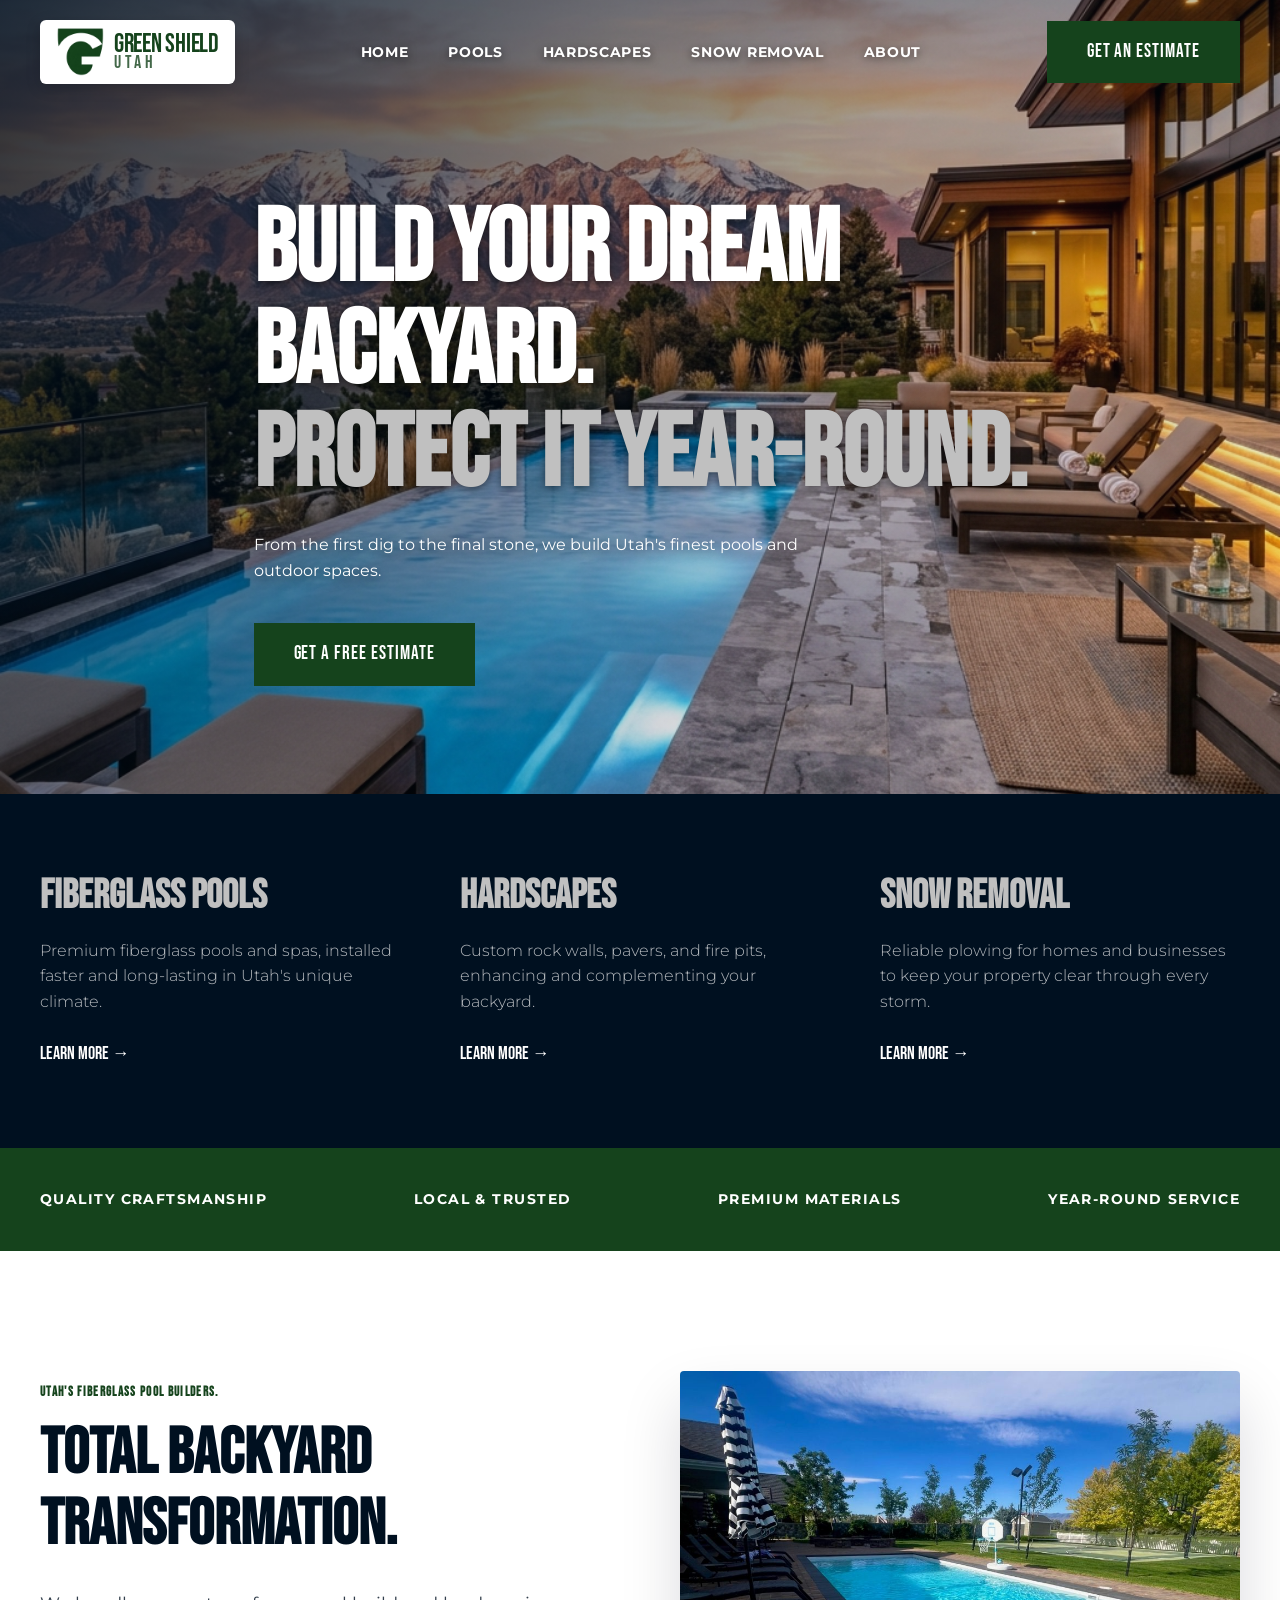
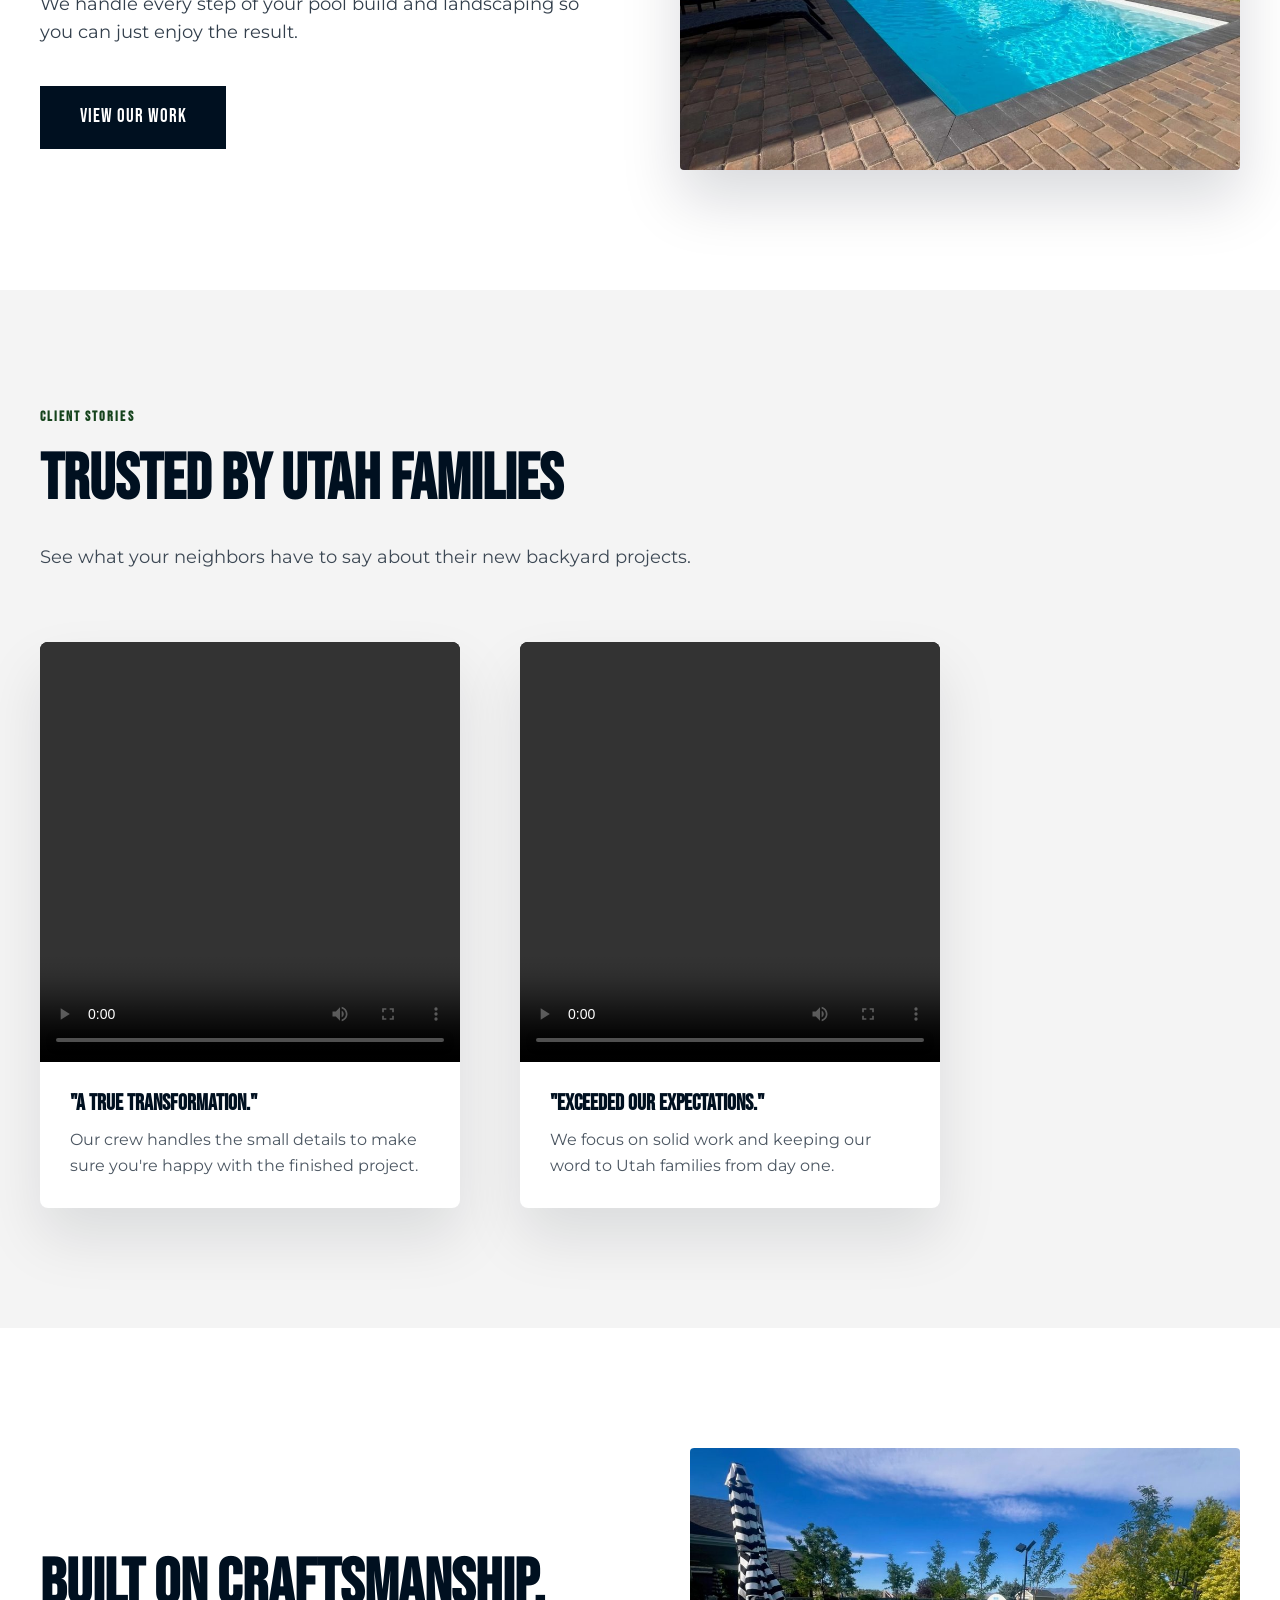
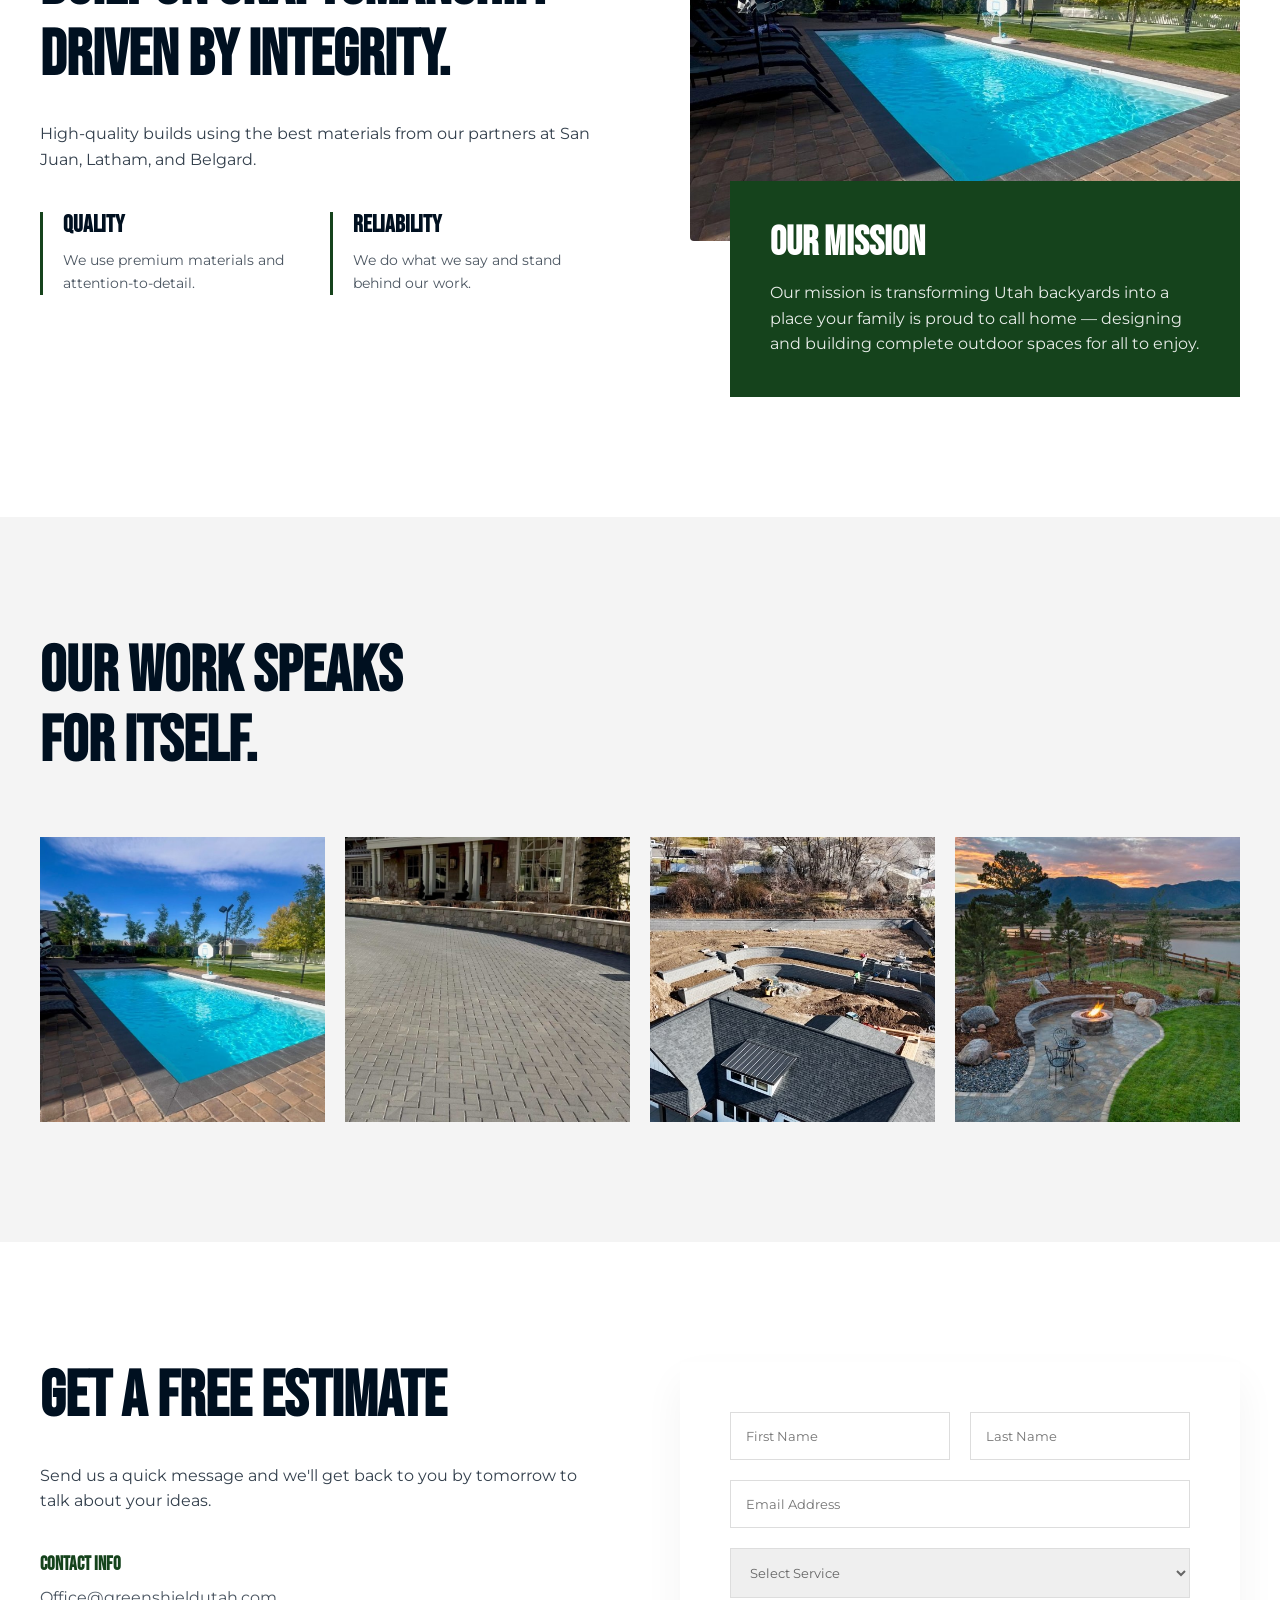
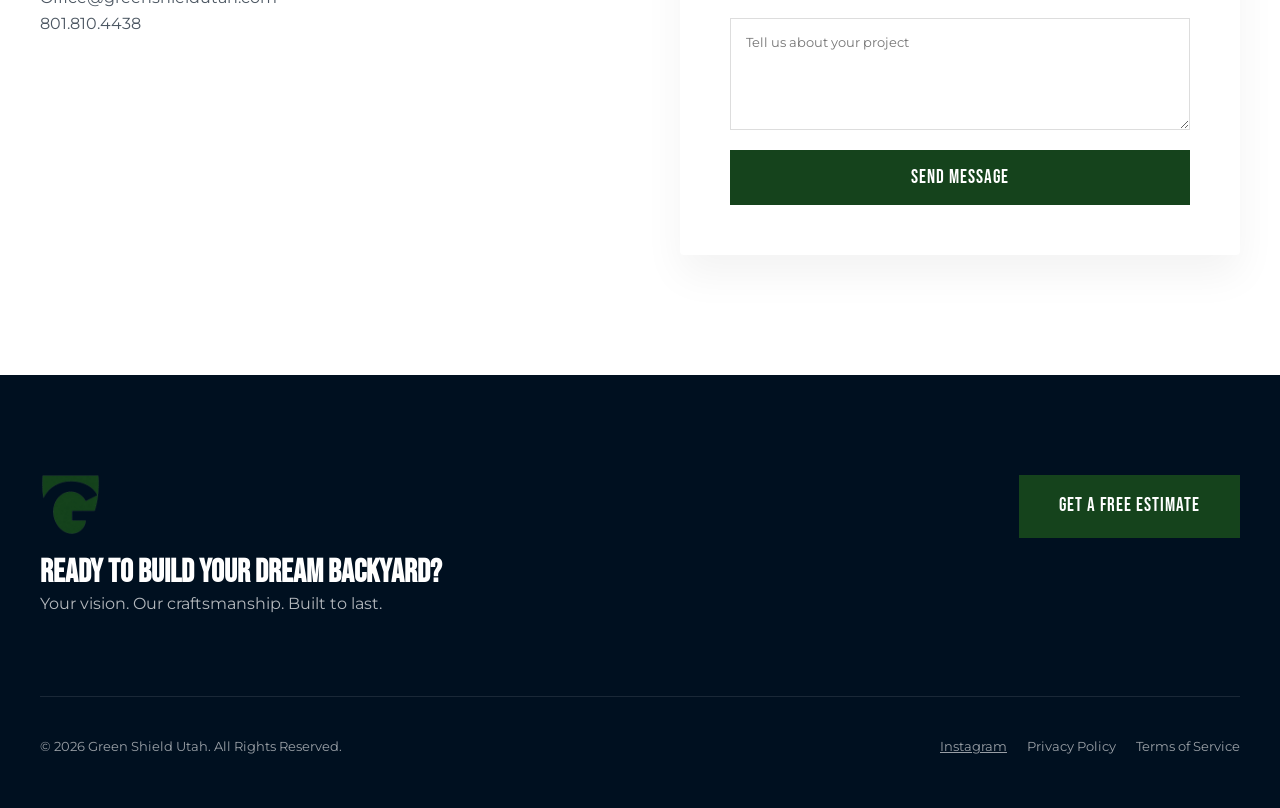
==== commit ef4d44f4: "Add files via upload" ====
--- a/index.html
+++ b/index.html
@@ -61,7 +61,7 @@
                     </div>
                     <div class="service-card">
                         <h3>Hardscapes</h3>
-                        <p>Tough stone walls and custom paver patios that turn any yard into a gathering spot.</p>
+                        <p>Custom rock walls, pavers, and fire pits, enhancing and complementing your backyard.</p>
                         <a href="hardscapes.html" class="learn-more">Learn More &rarr;</a>
                     </div>
                     <div class="service-card">
@@ -99,7 +99,7 @@
                 <div class="reveal">
                     <h5 style="color: var(--color-forest); margin-bottom: 20px; font-weight: 700; letter-spacing: 0.1em; text-transform: uppercase;">Utah's Fiberglass Pool Builders.</h5>
                     <h2 style="font-size: 4rem;  margin-bottom: 30px;">Total backyard transformation.</h2>
-                    <p style="margin-bottom: 40px; font-size: 1.1rem; opacity: 0.8;">We handle every step of your pool build and landscaping so you can just enjoy the result — authorized San Juan, Latham, and Belgard dealers.</p>
+                    <p style="margin-bottom: 40px; font-size: 1.1rem; opacity: 0.8;">We handle every step of your pool build and landscaping so you can just enjoy the result.</p>
                     <a href="#gallery" class="btn btn-navy">View Our Work</a>
                 </div>
                 <div class="reveal">
@@ -112,12 +112,12 @@
         <!-- Testimonials Section -->
         <section id="testimonials" style="padding: 120px 0; background: var(--bg-neutral);">
             <div class="container">
-                <div style="text-align: center; margin-bottom: 70px;" class="reveal">
+                <div style="text-align: left; margin-bottom: 70px;" class="reveal">
                     <h5 style="color: var(--color-forest); margin-bottom: 20px; font-weight: 700; letter-spacing: 0.15em; text-transform: uppercase; font-size: 0.85rem;">Client Stories</h5>
                     <h2 style="font-size: clamp(2.5rem, 5vw, 4rem); color: var(--color-navy); margin-bottom: 25px;">Trusted by Utah Families</h2>
-                    <p style="max-width: 680px; margin: 0 auto; opacity: 0.75; font-size: 1.1rem; line-height: 1.8;">See what your neighbors have to say about their new backyard projects.</p>
-                </div>
-                <div style="display: grid; grid-template-columns: 1fr 1fr; gap: 60px; max-width: 900px; margin: 0 auto;" class="reveal">
+                    <p style="max-width: 680px; opacity: 0.75; font-size: 1.1rem; line-height: 1.8;">See what your neighbors have to say about their new backyard projects.</p>
+                </div>
+                <div style="display: grid; grid-template-columns: 1fr 1fr; gap: 60px; max-width: 900px;" class="reveal">
                     <!-- Video 1 -->
                     <div style="border-radius: 8px; overflow: hidden; box-shadow: 0 30px 60px rgba(0,16,32,0.1); background: var(--color-white);">
                         <video controls preload="metadata" style="width: 100%; aspect-ratio: 1 / 1; object-fit: cover; display: block; background: #000;">
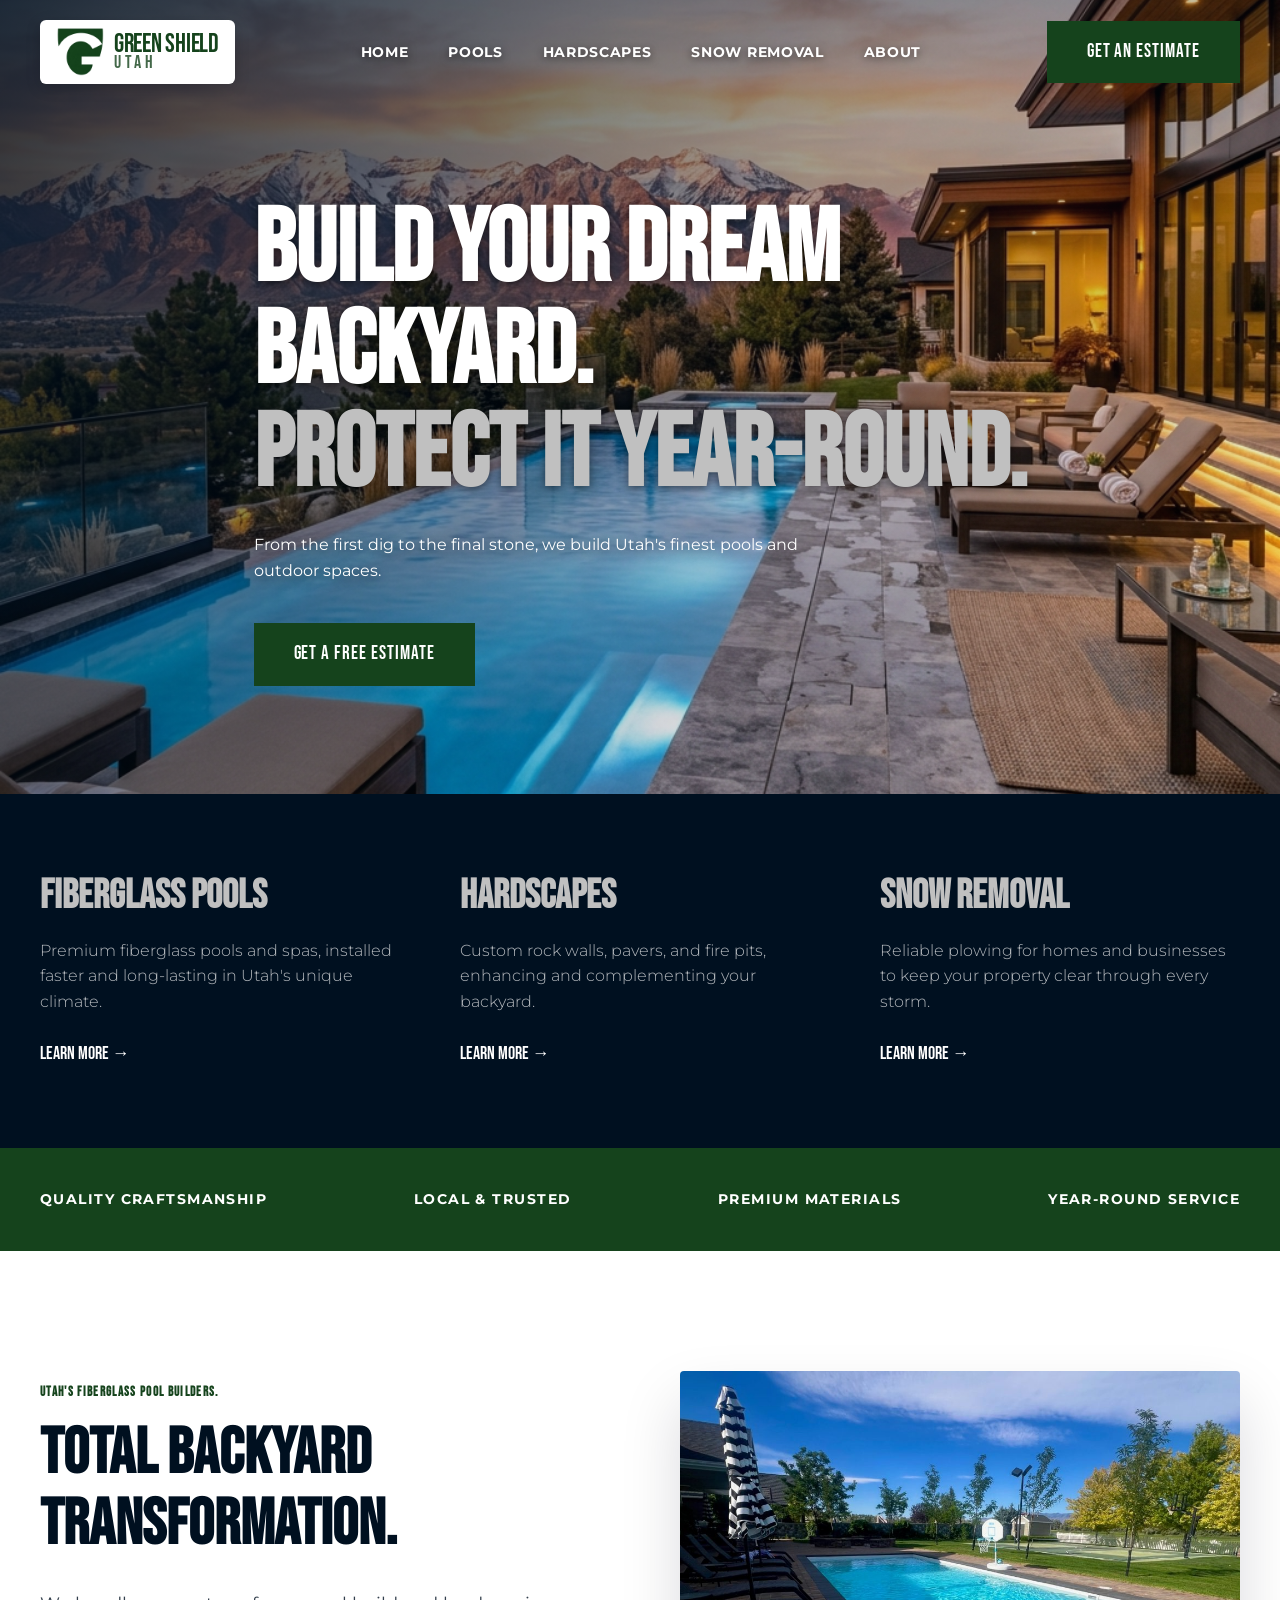
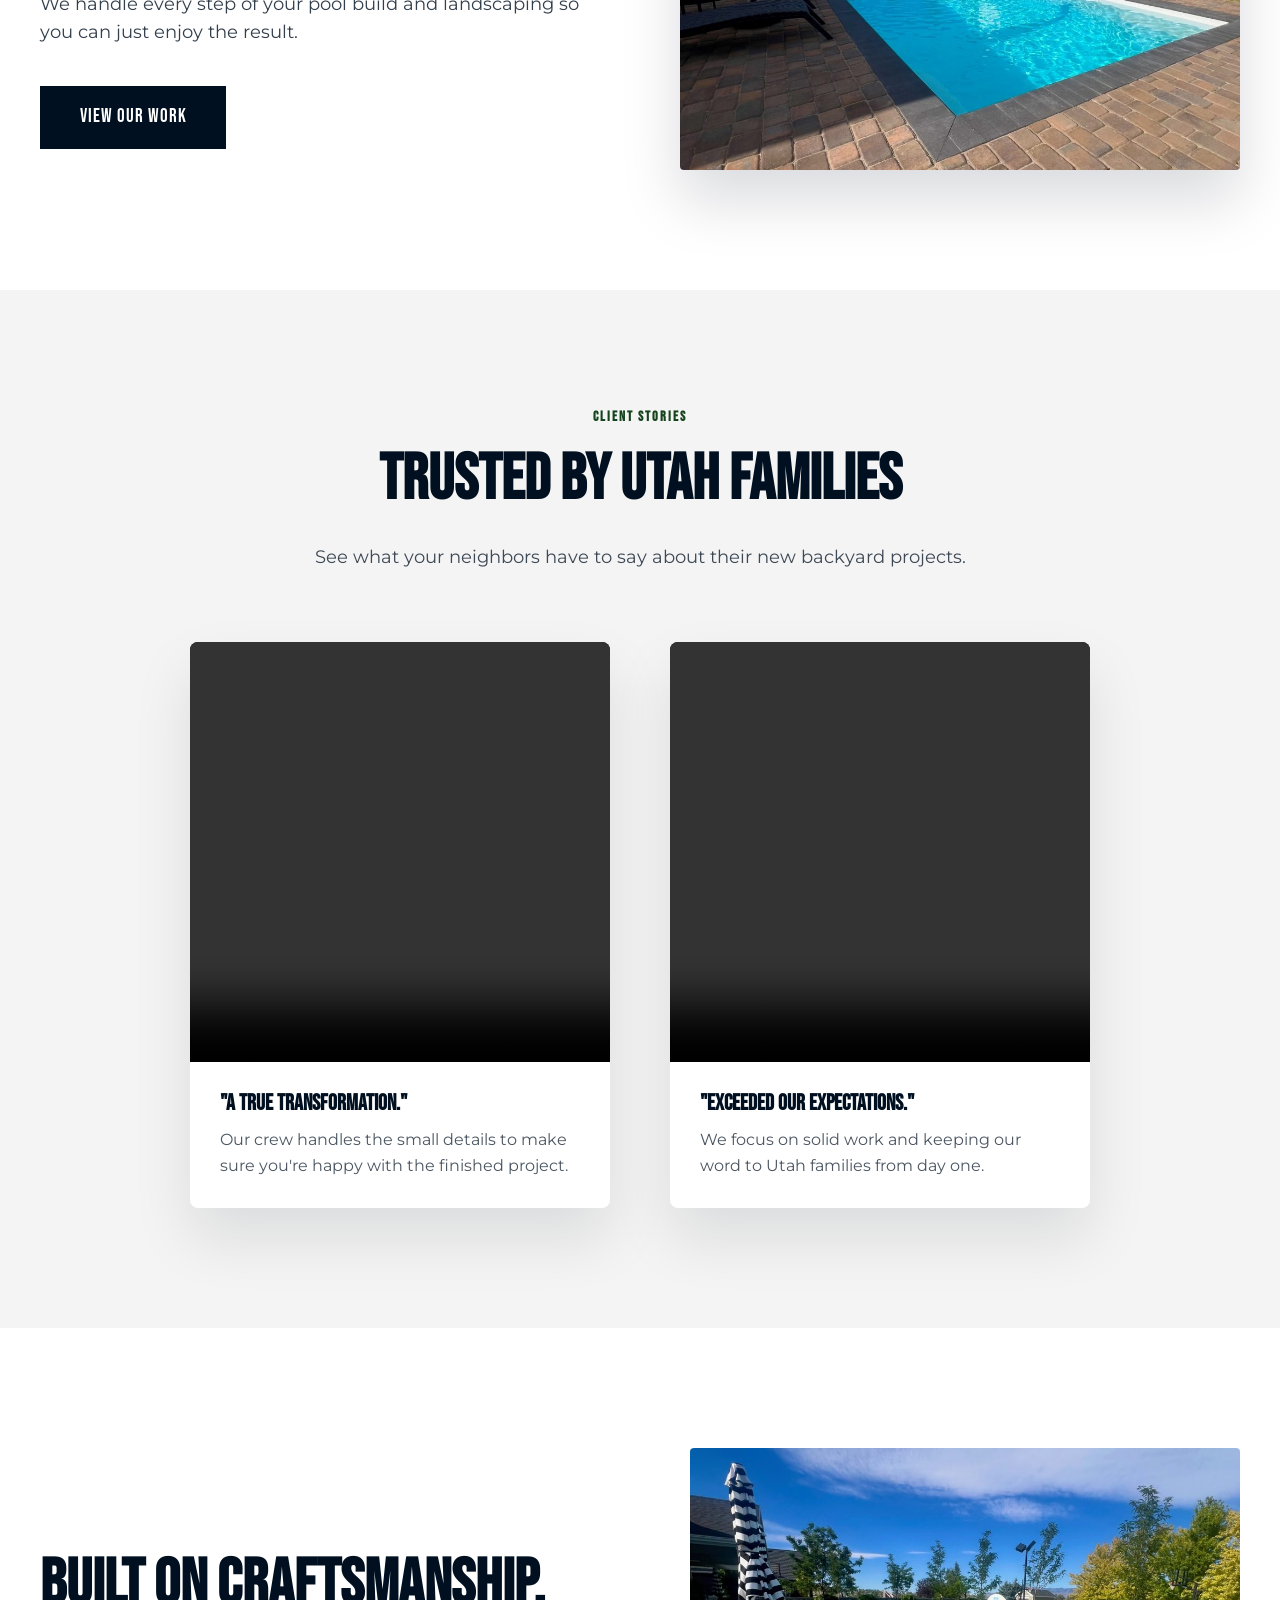
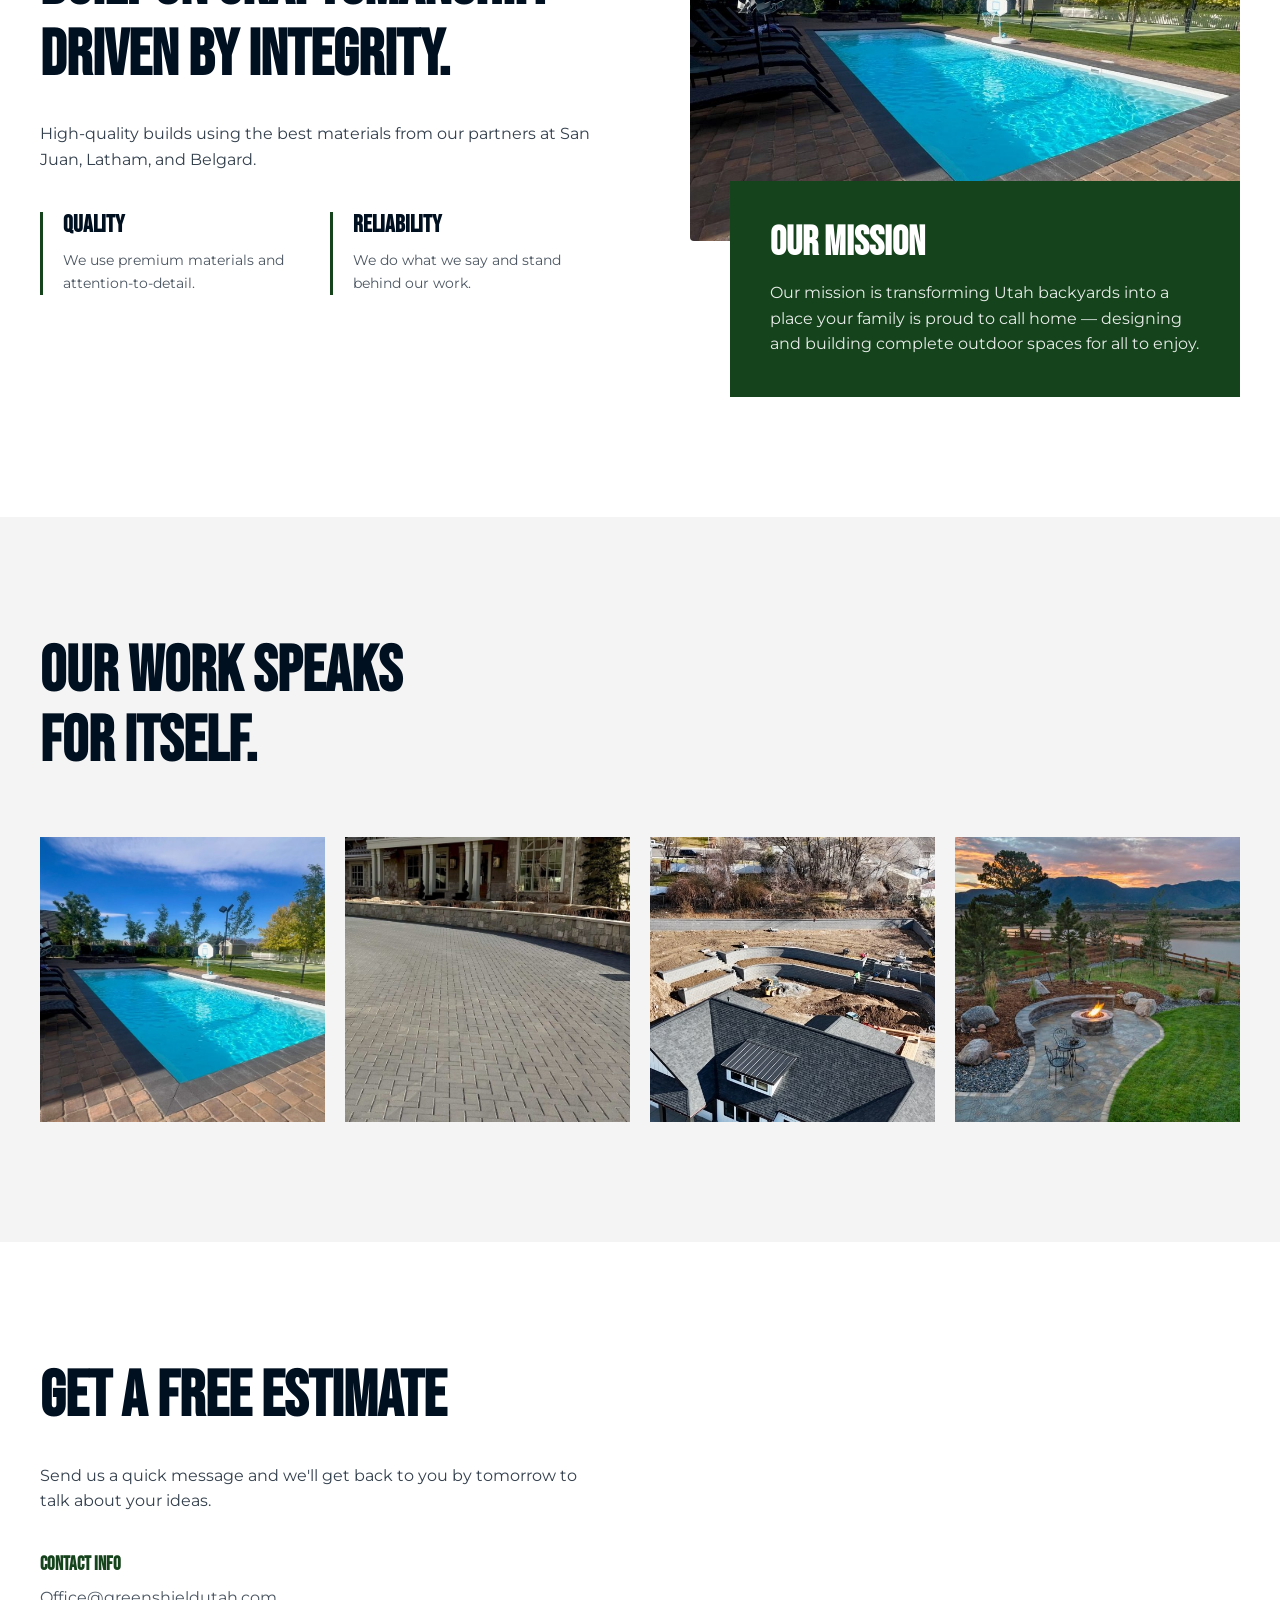
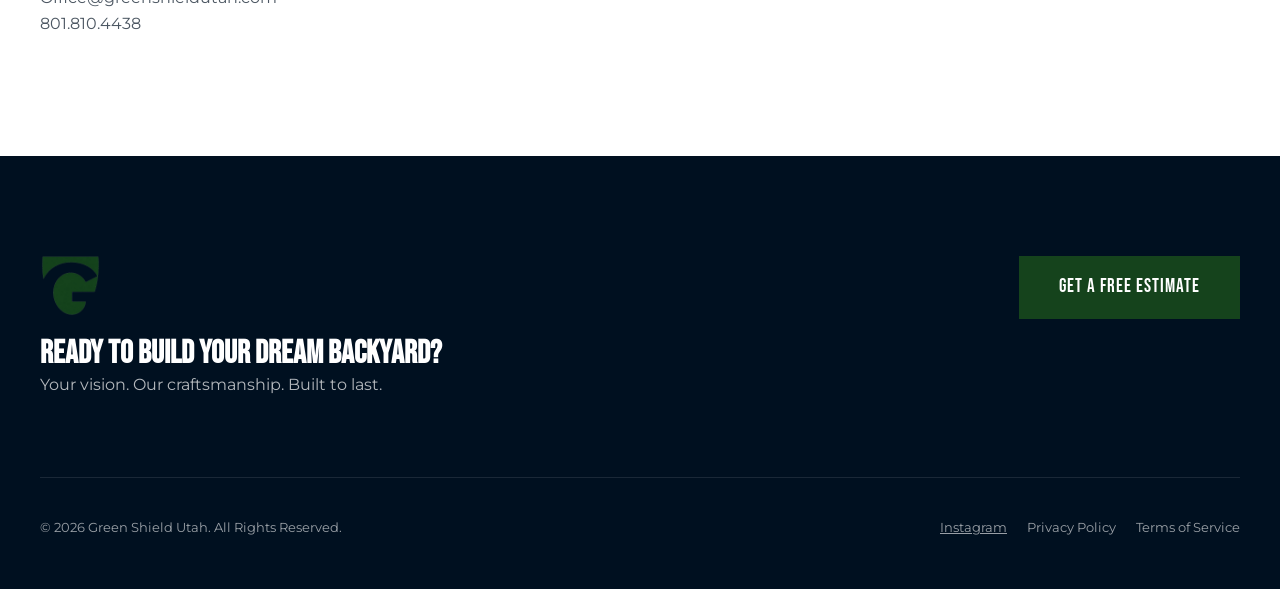
==== commit eeb9e7e5: "Add files via upload" ====
--- a/index.html
+++ b/index.html
@@ -1,32 +1,55 @@
 <!DOCTYPE html>
 <html lang="en">
+
 <head>
     <meta charset="UTF-8">
     <meta name="viewport" content="width=device-width, initial-scale=1.0">
     <title>Green Shield Utah | Luxury Fiberglass Pools, Hardscapes & Snow Removal</title>
     <title>Green Shield Utah | Luxury Fiberglass Pools, Hardscapes & Snow Removal</title>
-    <meta name="description" content="Green Shield Utah specializes in custom fiberglass pool design, luxury hardscapes, and reliable snow removal services. Serving Utah with excellence year-round.">
+    <meta name="description"
+        content="Green Shield Utah specializes in custom fiberglass pool design, luxury hardscapes, and reliable snow removal services. Serving Utah with excellence year-round.">
     <!-- Fonts -->
     <link rel="preconnect" href="https://fonts.googleapis.com">
     <link rel="preconnect" href="https://fonts.gstatic.com" crossorigin>
-    <link href="https://fonts.googleapis.com/css2?family=Bebas+Neue&family=Montserrat:wght@400;600;700&display=swap" rel="stylesheet">
-    
+    <link href="https://fonts.googleapis.com/css2?family=Bebas+Neue&family=Montserrat:wght@400;600;700&display=swap"
+        rel="stylesheet">
+
     <!-- Favicon -->
     <link rel="icon" type="image/png" href="assets/images/logo.png">
-    
+
     <!-- Styles -->
     <link rel="stylesheet" href="style.css">
+
+    <!-- HubSpot Tracking Code -->
+    <script type="text/javascript" id="hs-script-loader" async defer src="//js.hs-scripts.com/244953477.js"></script>
+    <!-- HubSpot Embedded Form Script -->
+    <script src="https://js-na2.hsforms.net/forms/embed/244953477.js" defer></script>
+    <!-- HubSpot Form Style Overrides -->
+    <style>
+        .hs-form-frame {
+            width: 100%;
+        }
+
+        .hs-form-frame iframe {
+            width: 100% !important;
+            border: none;
+        }
+    </style>
 </head>
+
 <body class="home-page">
 
     <header>
         <div class="container">
             <nav>
                 <div class="logo-container">
-                    <img src="assets/images/transparentlogo.png" alt="Green Shield Utah Logo" class="logo-mark" id="logo">
-                    <div class="logo-text">GREEN SHIELD<br><span style="font-size: 0.7em; letter-spacing: 0.2em; opacity: 0.8;">UTAH</span></div>
-                </div>
-                <div class="menu-toggle"><span></span><span></span><span></span></div><ul class="nav-links">
+                    <img src="assets/images/transparentlogo.png" alt="Green Shield Utah Logo" class="logo-mark"
+                        id="logo">
+                    <div class="logo-text">GREEN SHIELD<br><span
+                            style="font-size: 0.7em; letter-spacing: 0.2em; opacity: 0.8;">UTAH</span></div>
+                </div>
+                <div class="menu-toggle"><span></span><span></span><span></span></div>
+                <ul class="nav-links">
                     <li><a href="index.html">Home</a></li>
                     <li><a href="pools.html">Pools</a></li>
                     <li><a href="hardscapes.html">Hardscapes</a></li>
@@ -43,7 +66,8 @@
         <section id="home" class="hero" style="background-image: url('assets/images/hero-pool.jpg');">
             <div class="container">
                 <div class="hero-content reveal">
-                    <h1>Build Your Dream<br>Backyard.<br><span style="color: var(--color-mist-gray)">Protect it Year-Round.</span></h1>
+                    <h1>Build Your Dream<br>Backyard.<br><span style="color: var(--color-mist-gray)">Protect it
+                            Year-Round.</span></h1>
                     <p>From the first dig to the final stone, we build Utah's finest pools and outdoor spaces.</p>
                     <a href="#contact" class="btn btn-primary">Get a Free Estimate</a>
                 </div>
@@ -56,7 +80,8 @@
                 <div class="services-grid reveal">
                     <div class="service-card">
                         <h3>Fiberglass Pools</h3>
-                        <p>Premium fiberglass pools and spas, installed faster and long-lasting in Utah's unique climate.</p>
+                        <p>Premium fiberglass pools and spas, installed faster and long-lasting in Utah's unique
+                            climate.</p>
                         <a href="pools.html" class="learn-more">Learn More &rarr;</a>
                     </div>
                     <div class="service-card">
@@ -66,7 +91,8 @@
                     </div>
                     <div class="service-card">
                         <h3>Snow Removal</h3>
-                        <p>Reliable plowing for homes and businesses to keep your property clear through every storm.</p>
+                        <p>Reliable plowing for homes and businesses to keep your property clear through every storm.
+                        </p>
                         <a href="snow.html" class="learn-more">Learn More &rarr;</a>
                     </div>
                 </div>
@@ -95,15 +121,20 @@
 
         <!-- Intro Section -->
         <section class="intro" style="padding: 120px 0;">
-            <div class="container" style="display: grid; grid-template-columns: 1fr 1fr; gap: 80px; align-items: center;">
+            <div class="container"
+                style="display: grid; grid-template-columns: 1fr 1fr; gap: 80px; align-items: center;">
                 <div class="reveal">
-                    <h5 style="color: var(--color-forest); margin-bottom: 20px; font-weight: 700; letter-spacing: 0.1em; text-transform: uppercase;">Utah's Fiberglass Pool Builders.</h5>
+                    <h5
+                        style="color: var(--color-forest); margin-bottom: 20px; font-weight: 700; letter-spacing: 0.1em; text-transform: uppercase;">
+                        Utah's Fiberglass Pool Builders.</h5>
                     <h2 style="font-size: 4rem;  margin-bottom: 30px;">Total backyard transformation.</h2>
-                    <p style="margin-bottom: 40px; font-size: 1.1rem; opacity: 0.8;">We handle every step of your pool build and landscaping so you can just enjoy the result.</p>
+                    <p style="margin-bottom: 40px; font-size: 1.1rem; opacity: 0.8;">We handle every step of your pool
+                        build and landscaping so you can just enjoy the result.</p>
                     <a href="#gallery" class="btn btn-navy">View Our Work</a>
                 </div>
                 <div class="reveal">
-                    <img src="assets/images/pool-real.jpg" alt="Custom Fiberglass Pool Build by Green Shield Utah" style="border-radius: 4px; box-shadow: 0 30px 60px rgba(0,16,32,0.15);">
+                    <img src="assets/images/pool-real.jpg" alt="Custom Fiberglass Pool Build by Green Shield Utah"
+                        style="border-radius: 4px; box-shadow: 0 30px 60px rgba(0,16,32,0.15);">
                 </div>
             </div>
         </section>
@@ -112,34 +143,47 @@
         <!-- Testimonials Section -->
         <section id="testimonials" style="padding: 120px 0; background: var(--bg-neutral);">
             <div class="container">
-                <div style="text-align: left; margin-bottom: 70px;" class="reveal">
-                    <h5 style="color: var(--color-forest); margin-bottom: 20px; font-weight: 700; letter-spacing: 0.15em; text-transform: uppercase; font-size: 0.85rem;">Client Stories</h5>
-                    <h2 style="font-size: clamp(2.5rem, 5vw, 4rem); color: var(--color-navy); margin-bottom: 25px;">Trusted by Utah Families</h2>
-                    <p style="max-width: 680px; opacity: 0.75; font-size: 1.1rem; line-height: 1.8;">See what your neighbors have to say about their new backyard projects.</p>
-                </div>
-                <div style="display: grid; grid-template-columns: 1fr 1fr; gap: 60px; max-width: 900px;" class="reveal">
+                <div style="text-align: center; margin-bottom: 70px;" class="reveal">
+                    <h5
+                        style="color: var(--color-forest); margin-bottom: 20px; font-weight: 700; letter-spacing: 0.15em; text-transform: uppercase; font-size: 0.85rem;">
+                        Client Stories</h5>
+                    <h2 style="font-size: clamp(2.5rem, 5vw, 4rem); color: var(--color-navy); margin-bottom: 25px;">
+                        Trusted by Utah Families</h2>
+                    <p style="max-width: 680px; margin: 0 auto; opacity: 0.75; font-size: 1.1rem; line-height: 1.8;">See
+                        what your neighbors have to say about their new backyard projects.</p>
+                </div>
+                <div style="display: grid; grid-template-columns: 1fr 1fr; gap: 60px; max-width: 900px; margin: 0 auto;"
+                    class="reveal">
                     <!-- Video 1 -->
-                    <div style="border-radius: 8px; overflow: hidden; box-shadow: 0 30px 60px rgba(0,16,32,0.1); background: var(--color-white);">
-                        <video controls preload="metadata" style="width: 100%; aspect-ratio: 1 / 1; object-fit: cover; display: block; background: #000;">
+                    <div
+                        style="border-radius: 8px; overflow: hidden; box-shadow: 0 30px 60px rgba(0,16,32,0.1); background: var(--color-white);">
+                        <video controls preload="metadata"
+                            style="width: 100%; aspect-ratio: 1 / 1; object-fit: cover; display: block; background: #000;">
                             <source src="assets/videos/AFD59EC8-9FAE-4BFE-89E0-A3A45279B505.MOV" type="video/quicktime">
                             <source src="assets/videos/AFD59EC8-9FAE-4BFE-89E0-A3A45279B505.MOV" type="video/mp4">
                             Your browser does not support the video tag.
                         </video>
                         <div style="padding: 30px;">
-                            <h4 style="font-size: 1.4rem; color: var(--color-navy); margin-bottom: 10px;">"A true transformation."</h4>
-                            <p style="font-size: 1rem; opacity: 0.7; line-height: 1.6;">Our crew handles the small details to make sure you're happy with the finished project.</p>
+                            <h4 style="font-size: 1.4rem; color: var(--color-navy); margin-bottom: 10px;">"A true
+                                transformation."</h4>
+                            <p style="font-size: 1rem; opacity: 0.7; line-height: 1.6;">Our crew handles the small
+                                details to make sure you're happy with the finished project.</p>
                         </div>
                     </div>
                     <!-- Video 2 -->
-                    <div style="border-radius: 8px; overflow: hidden; box-shadow: 0 30px 60px rgba(0,16,32,0.1); background: var(--color-white);">
-                        <video controls preload="metadata" style="width: 100%; aspect-ratio: 1 / 1; object-fit: cover; display: block; background: #000;">
+                    <div
+                        style="border-radius: 8px; overflow: hidden; box-shadow: 0 30px 60px rgba(0,16,32,0.1); background: var(--color-white);">
+                        <video controls preload="metadata"
+                            style="width: 100%; aspect-ratio: 1 / 1; object-fit: cover; display: block; background: #000;">
                             <source src="assets/videos/D10EB142-C29C-4C7E-B6E9-2A09FAF75490.MOV" type="video/quicktime">
                             <source src="assets/videos/D10EB142-C29C-4C7E-B6E9-2A09FAF75490.MOV" type="video/mp4">
                             Your browser does not support the video tag.
                         </video>
                         <div style="padding: 30px;">
-                            <h4 style="font-size: 1.4rem; color: var(--color-navy); margin-bottom: 10px;">"Exceeded our expectations."</h4>
-                            <p style="font-size: 1rem; opacity: 0.7; line-height: 1.6;">We focus on solid work and keeping our word to Utah families from day one.</p>
+                            <h4 style="font-size: 1.4rem; color: var(--color-navy); margin-bottom: 10px;">"Exceeded our
+                                expectations."</h4>
+                            <p style="font-size: 1rem; opacity: 0.7; line-height: 1.6;">We focus on solid work and
+                                keeping our word to Utah families from day one.</p>
                         </div>
                     </div>
                 </div>
@@ -151,25 +195,33 @@
             <div class="container">
                 <div style="display: grid; grid-template-columns: 1fr 1fr; gap: 100px; align-items: center;">
                     <div class="reveal">
-                        <h2 style="font-size: 4rem; margin-bottom: 30px;">Built on Craftsmanship.<br>Driven by Integrity.</h2>
-                        <p style="margin-bottom: 40px; opacity: 0.8;">High-quality builds using the best materials from our partners at San Juan, Latham, and Belgard.</p>
-                        
+                        <h2 style="font-size: 4rem; margin-bottom: 30px;">Built on Craftsmanship.<br>Driven by
+                            Integrity.</h2>
+                        <p style="margin-bottom: 40px; opacity: 0.8;">High-quality builds using the best materials from
+                            our partners at San Juan, Latham, and Belgard.</p>
+
                         <div style="display: grid; grid-template-columns: 1fr 1fr; gap: 30px;">
                             <div style="border-left: 3px solid var(--color-forest); padding-left: 20px;">
                                 <h4 style="font-size: 1.5rem; margin-bottom: 10px;">Quality</h4>
-                                <p style="font-size: 0.9rem; opacity: 0.7;">We use premium materials and attention-to-detail.</p>
+                                <p style="font-size: 0.9rem; opacity: 0.7;">We use premium materials and
+                                    attention-to-detail.</p>
                             </div>
                             <div style="border-left: 3px solid var(--color-forest); padding-left: 20px;">
                                 <h4 style="font-size: 1.5rem; margin-bottom: 10px;">Reliability</h4>
-                                <p style="font-size: 0.9rem; opacity: 0.7;">We do what we say and stand behind our work.</p>
+                                <p style="font-size: 0.9rem; opacity: 0.7;">We do what we say and stand behind our work.
+                                </p>
                             </div>
                         </div>
                     </div>
                     <div class="reveal">
-                        <img src="assets/images/pool-real.jpg" alt="Green Shield Utah Pool Project" style="border-radius: 4px;">
-                        <div style="background: var(--color-forest); color: white; padding: 40px; margin-top: -60px; margin-left: 40px; position: relative; z-index: 2;">
+                        <img src="assets/images/pool-real.jpg" alt="Green Shield Utah Pool Project"
+                            style="border-radius: 4px;">
+                        <div
+                            style="background: var(--color-forest); color: white; padding: 40px; margin-top: -60px; margin-left: 40px; position: relative; z-index: 2;">
                             <h3 style="font-size: 2.5rem; margin-bottom: 15px;">Our Mission</h3>
-                            <p style="opacity: 0.9; font-size: 1rem;">Our mission is transforming Utah backyards into a place your family is proud to call home — designing and building complete outdoor spaces for all to enjoy.</p>
+                            <p style="opacity: 0.9; font-size: 1rem;">Our mission is transforming Utah backyards into a
+                                place your family is proud to call home — designing and building complete outdoor spaces
+                                for all to enjoy.</p>
                         </div>
                     </div>
                 </div>
@@ -196,40 +248,18 @@
                 <div style="display: grid; grid-template-columns: 1fr 1fr; gap: 80px;">
                     <div class="reveal">
                         <h2 style="font-size: 4rem; margin-bottom: 30px;">Get a Free Estimate</h2>
-                        <p style="margin-bottom: 40px; opacity: 0.8;">Send us a quick message and we'll get back to you by tomorrow to talk about your ideas.</p>
+                        <p style="margin-bottom: 40px; opacity: 0.8;">Send us a quick message and we'll get back to you
+                            by tomorrow to talk about your ideas.</p>
                         <div>
-                            <h4 style="font-size: 1.2rem; color: var(--color-forest); margin-bottom: 10px;">Contact Info</h4>
+                            <h4 style="font-size: 1.2rem; color: var(--color-forest); margin-bottom: 10px;">Contact Info
+                            </h4>
                             <p style="opacity: 0.7;">Office@greenshieldutah.com<br>801.810.4438</p>
                         </div>
                     </div>
-                    <div class="reveal" style="background: white; padding: 50px; border-radius: 4px; box-shadow: 0 20px 40px rgba(0,0,0,0.05);">
-                        <!-- Floating Notifications -->
-                        <div data-fs-success style="display: none; position: fixed; top: 20px; left: 50%; transform: translateX(-50%); z-index: 9999; background: var(--color-forest); color: white; padding: 15px 50px; border-radius: 4px; box-shadow: 0 10px 30px rgba(0,0,0,0.2); text-align: center; min-width: 250px; animation: slideDown 0.5s ease-out;">
-                            <h3 style="margin: 0; font-size: 1.4rem; letter-spacing: 0.05em;">Message Sent</h3>
-                        </div>
-                        <div data-fs-error style="display: none; position: fixed; top: 20px; left: 50%; transform: translateX(-50%); z-index: 9999; background: #d32f2f; color: white; padding: 15px 50px; border-radius: 4px; box-shadow: 0 10px 30px rgba(0,0,0,0.2); text-align: center; min-width: 250px; animation: slideDown 0.5s ease-out;">
-                            <h3 style="margin: 0; font-size: 1.4rem; letter-spacing: 0.05em;">Error Sending</h3>
-                        </div>
-
-                        <form id="contact-form" action="https://formspree.io/f/xnjwoyjd" method="POST" style="display: flex; flex-direction: column; gap: 20px;">
-                            <div style="display: grid; grid-template-columns: 1fr 1fr; gap: 20px;">
-                                <input type="text" name="firstName" placeholder="First Name" required data-fs-field style="padding: 15px; border: 1px solid #ddd; font-family: inherit;">
-                                <input type="text" name="lastName" placeholder="Last Name" required data-fs-field style="padding: 15px; border: 1px solid #ddd; font-family: inherit;">
-                            </div>
-                            <input type="email" name="email" placeholder="Email Address" required data-fs-field style="padding: 15px; border: 1px solid #ddd; font-family: inherit;">
-                            <select name="service" data-fs-field style="padding: 15px; border: 1px solid #ddd; font-family: inherit; color: #666;">
-                                <option value="">Select Service</option>
-                                <option value="pools">Fiberglass Pools</option>
-                                <option value="hardscapes">Hardscapes</option>
-                                <option value="snow">Snow Removal</option>
-                            </select>
-                            <textarea name="message" placeholder="Tell us about your project" rows="5" data-fs-field style="padding: 15px; border: 1px solid #ddd; font-family: inherit;"></textarea>
-                            
-                            <!-- Spam Protection -->
-                            <input type="text" name="_gotcha" style="display:none">
-                            
-                            <button type="submit" data-fs-submit-btn class="btn btn-primary" style="width: 100%;">Send Message</button>
-                        </form>
+                    <div class="reveal">
+                        <!-- Embedded HubSpot Form -->
+                        <div class="hs-form-frame" data-region="na2" data-form-id="9142c2e5-fe63-4382-806d-f00f073ea4aa"
+                            data-portal-id="244953477"></div>
                     </div>
                 </div>
             </div>
@@ -252,7 +282,8 @@
             <div style="display: flex; justify-content: space-between; font-size: 0.8rem; opacity: 0.6;">
                 <p>&copy; 2026 Green Shield Utah. All Rights Reserved.</p>
                 <div style="display: flex; gap: 20px;">
-                    <a href="https://www.instagram.com/greenshieldutah/" target="_blank" style="text-decoration: underline;">Instagram</a>
+                    <a href="https://www.instagram.com/greenshieldutah/" target="_blank"
+                        style="text-decoration: underline;">Instagram</a>
                     <a href="#">Privacy Policy</a>
                     <a href="#">Terms of Service</a>
                 </div>
@@ -262,4 +293,5 @@
 
     <script src="app.js"></script>
 </body>
-</html>
+
+</html>
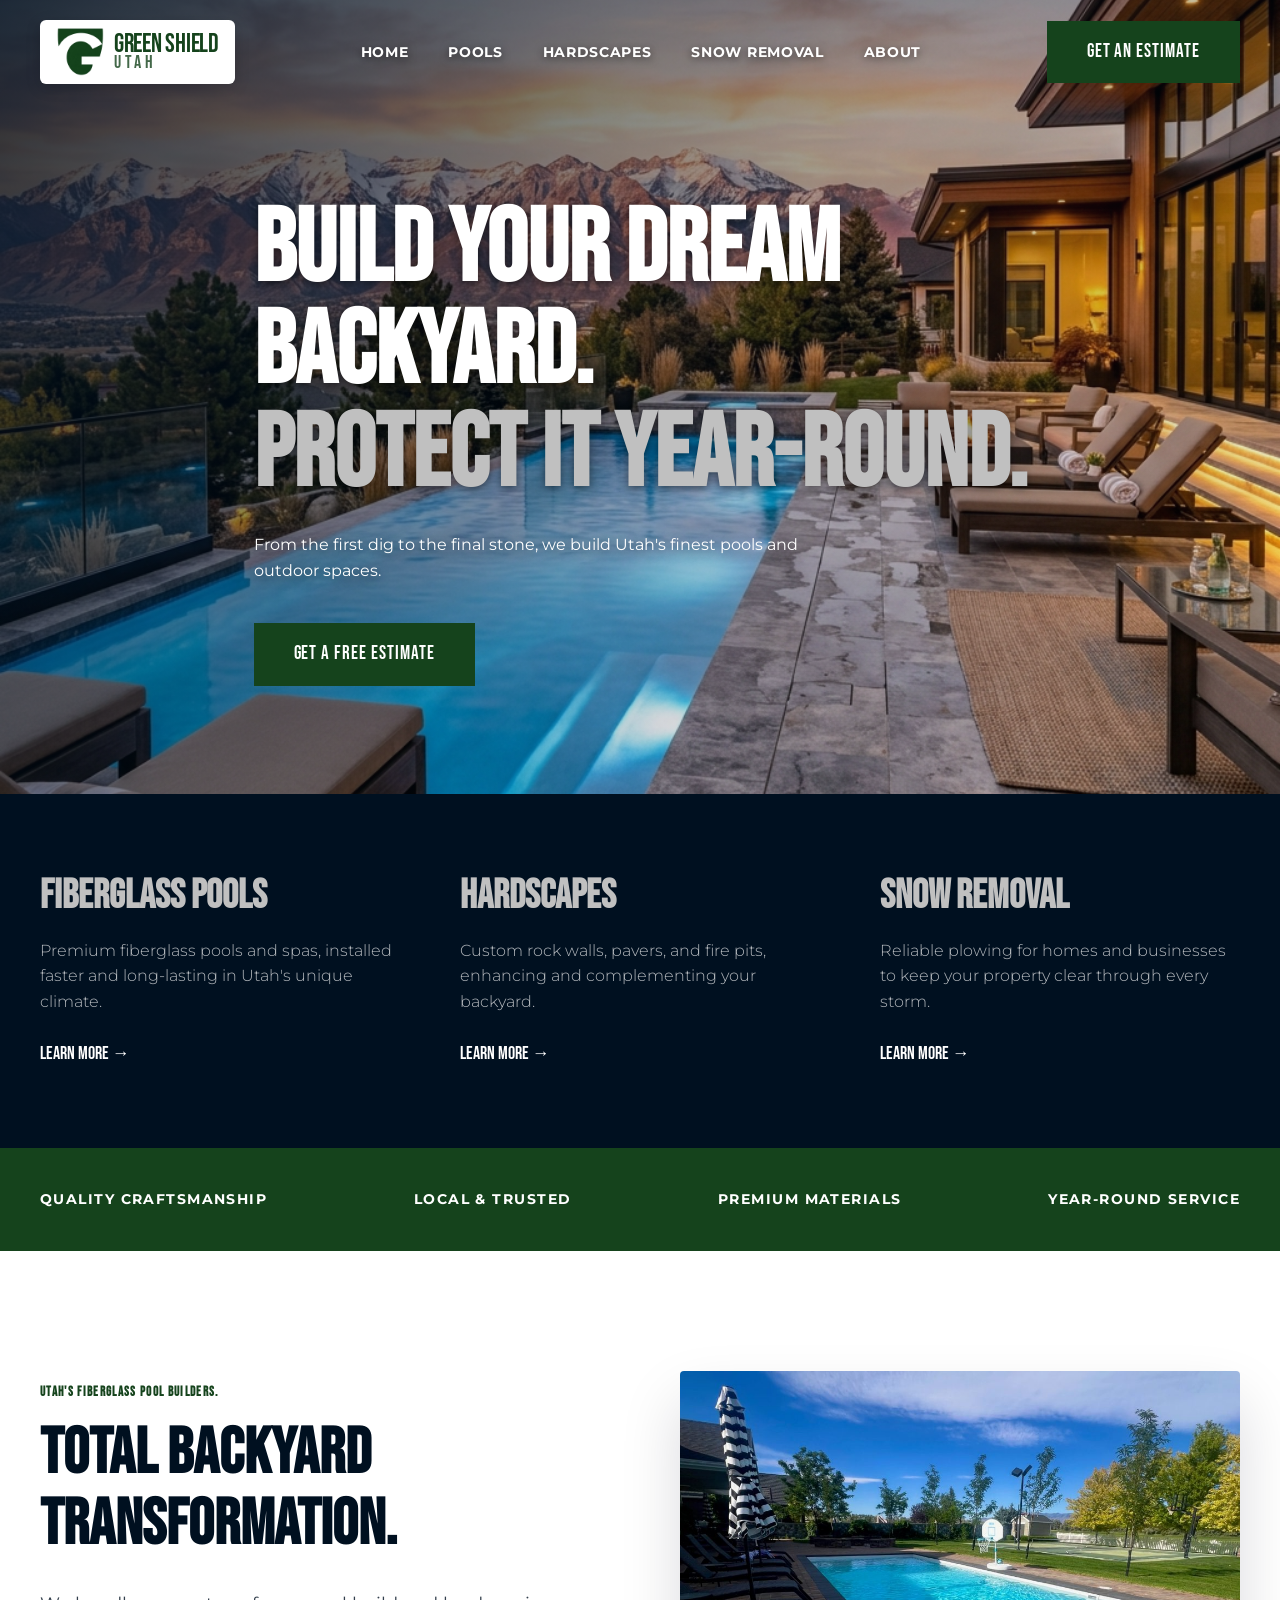
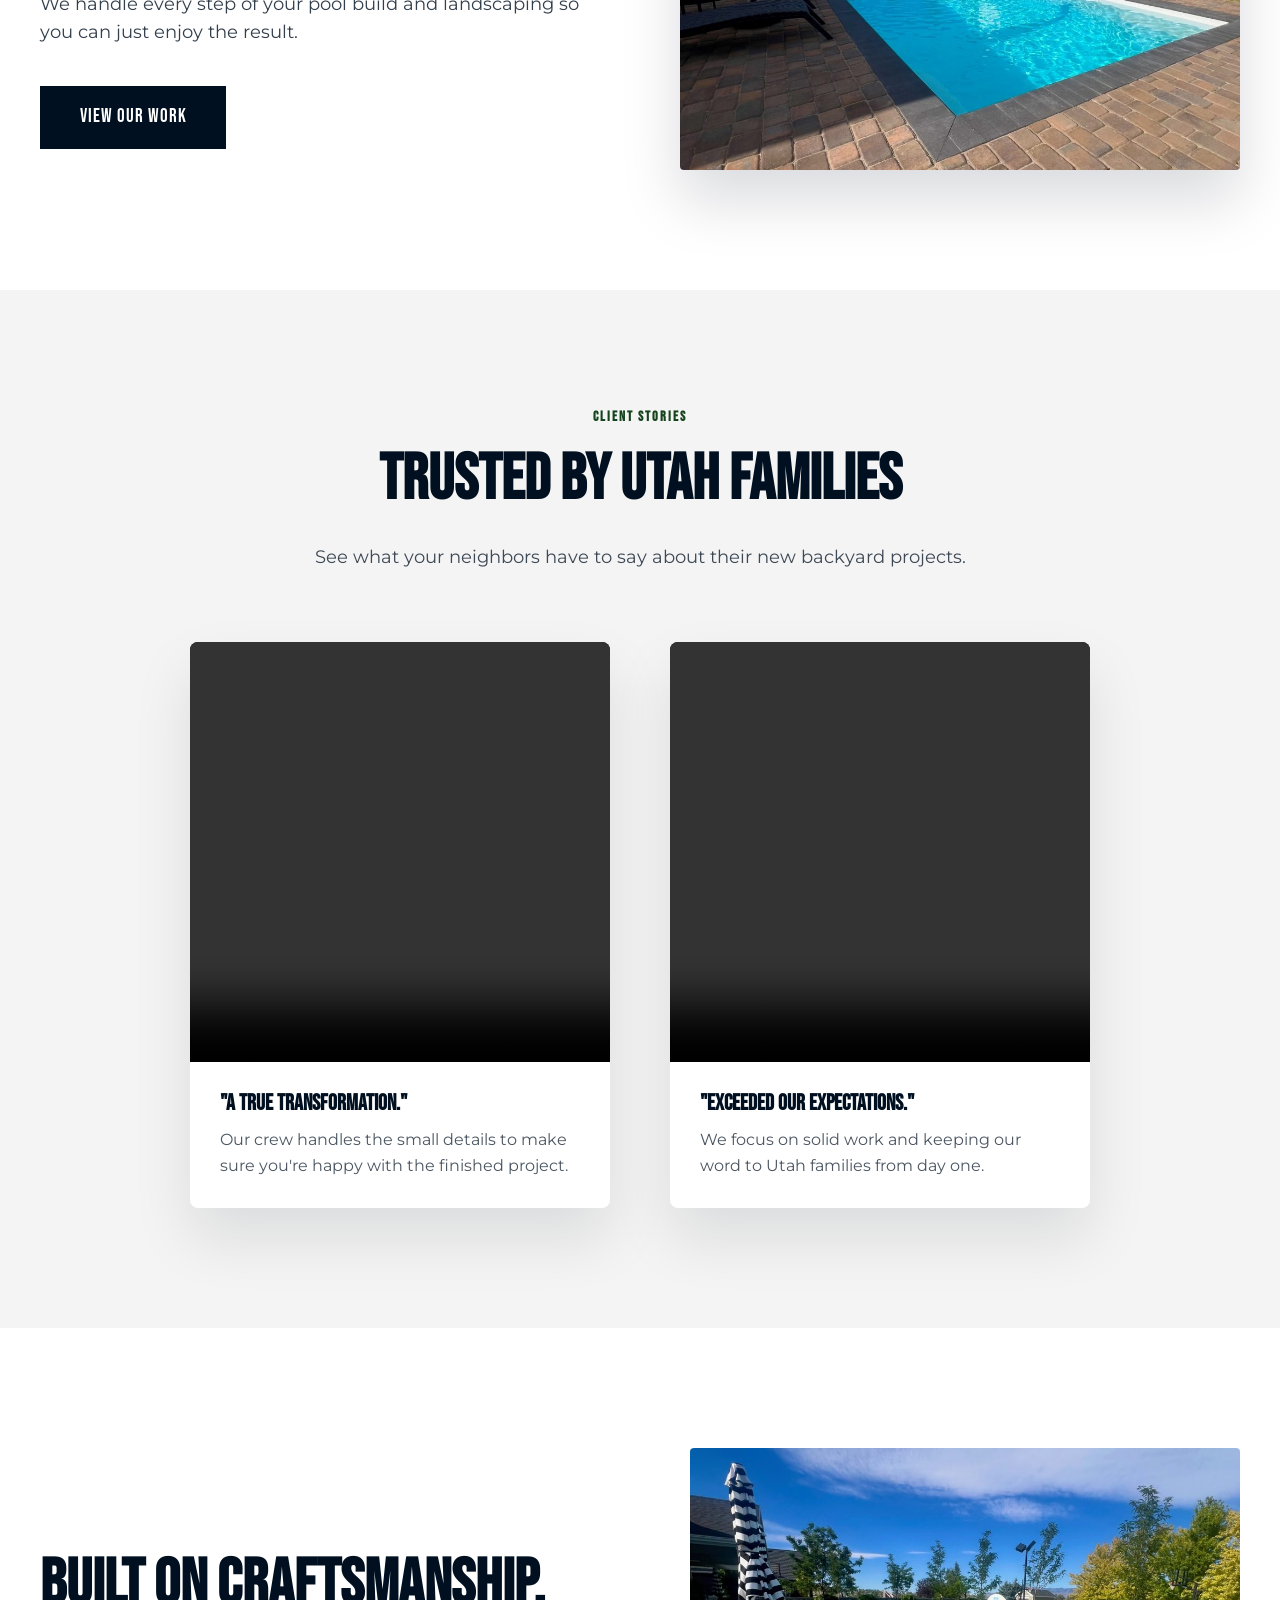
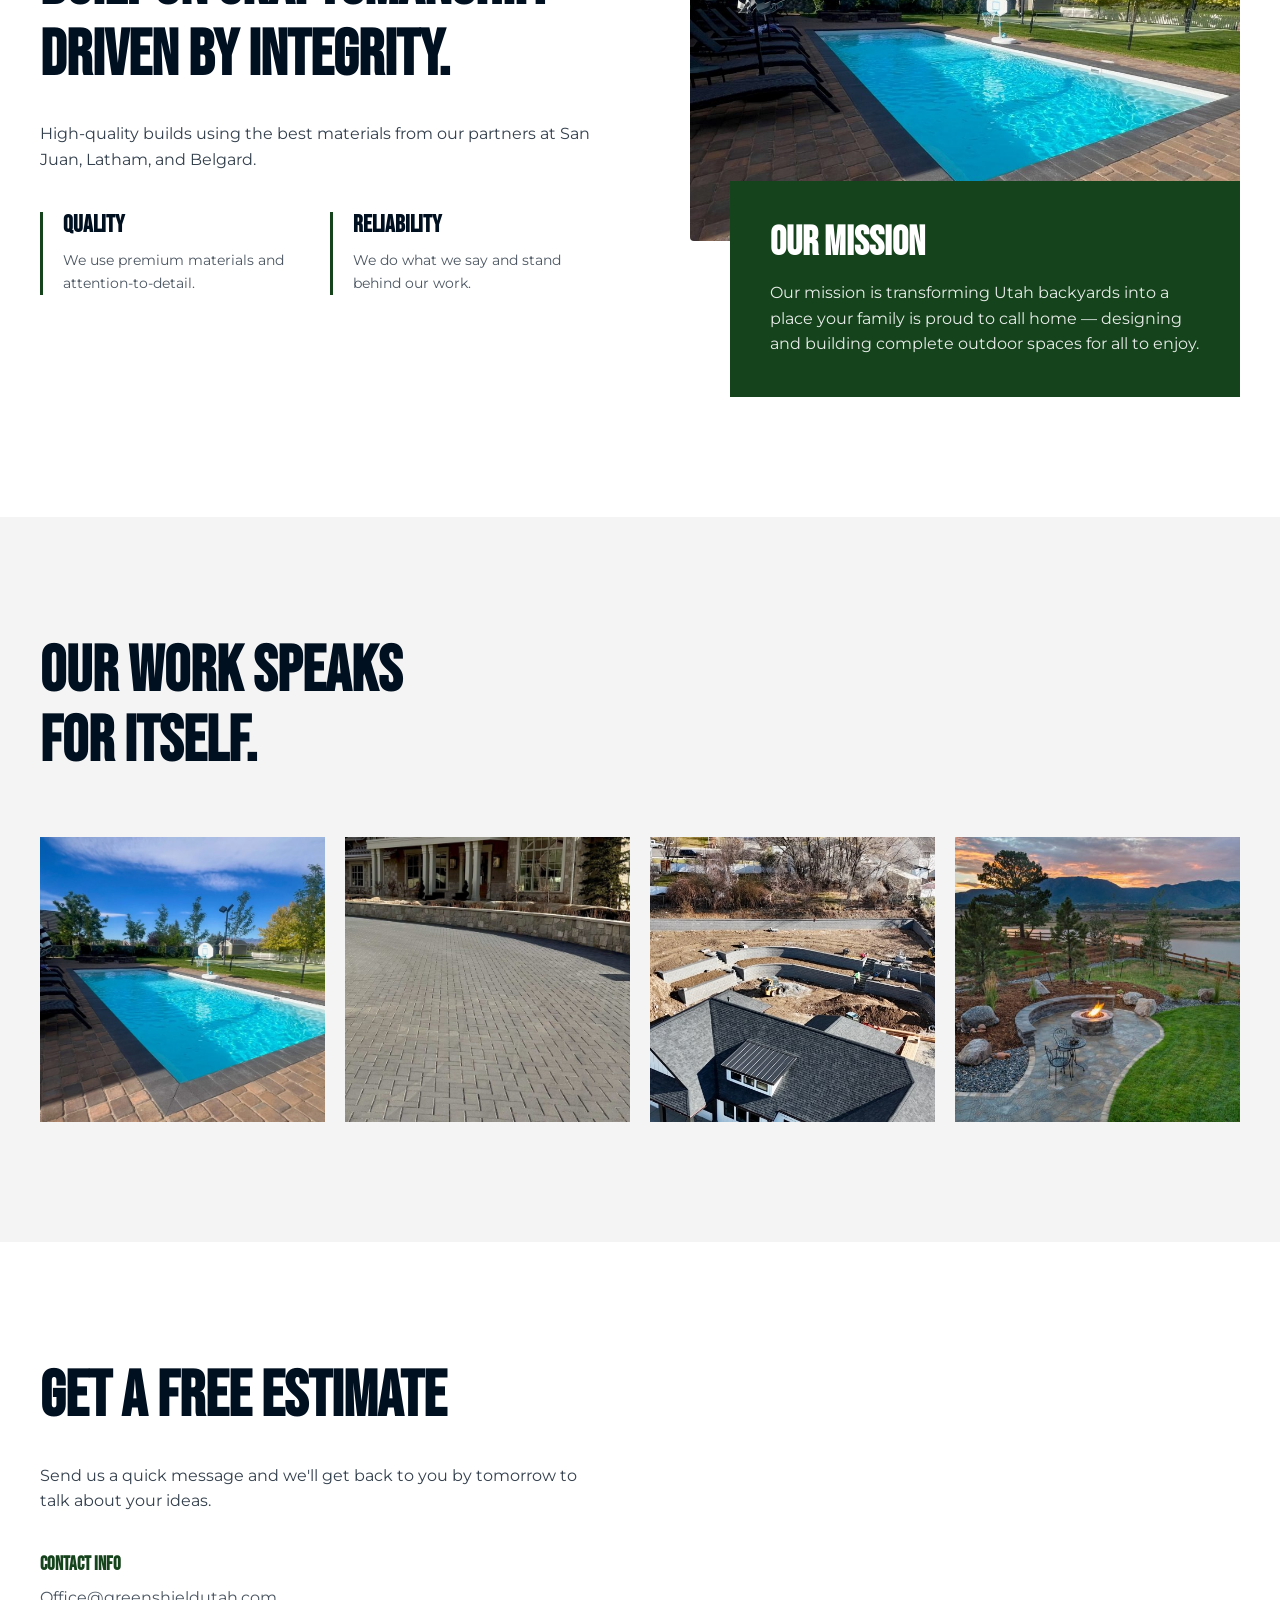
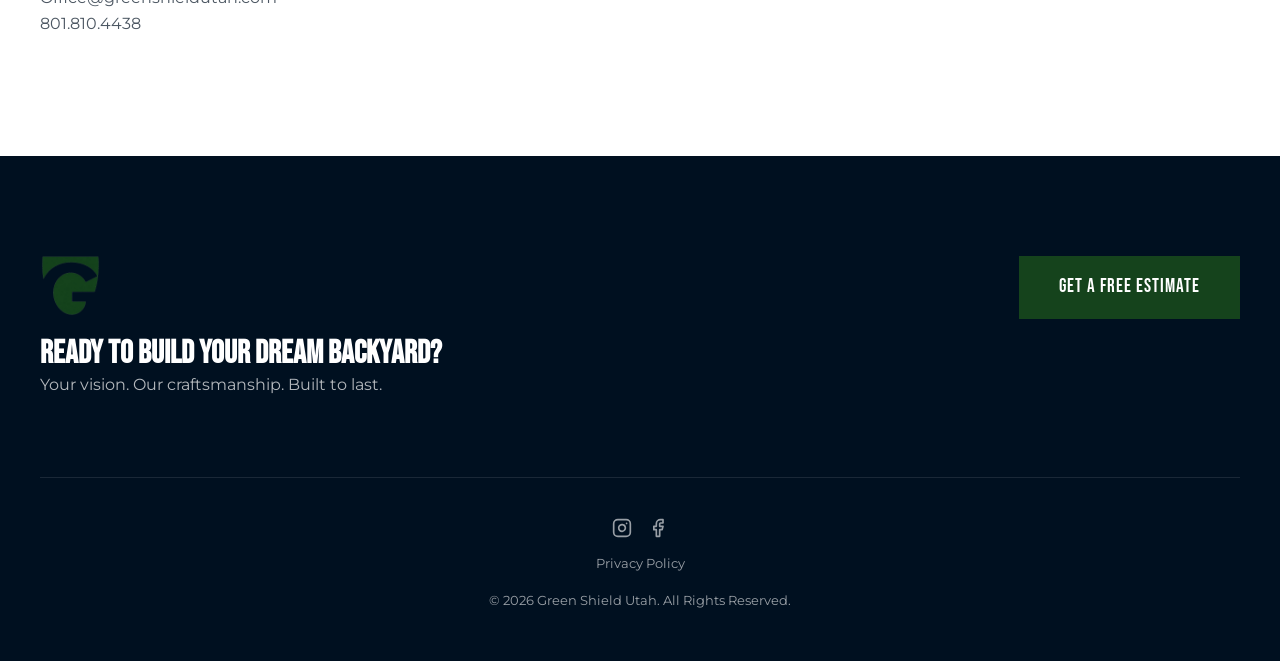
==== commit 38d0219e: "Add files via upload" ====
--- a/index.html
+++ b/index.html
@@ -279,14 +279,17 @@
                 <a href="#contact" class="btn btn-primary">Get a Free Estimate</a>
             </div>
             <hr style="border: 0; border-top: 1px solid rgba(255,255,255,0.1); margin-bottom: 40px;">
-            <div style="display: flex; justify-content: space-between; font-size: 0.8rem; opacity: 0.6;">
+            <div style="display: flex; flex-direction: column; align-items: center; gap: 16px; font-size: 0.8rem; opacity: 0.6; text-align: center;">
+                <div style="display: flex; gap: 16px; align-items: center;">
+                    <a href="https://www.instagram.com/greenshieldutah/" target="_blank" aria-label="Instagram" style="display: inline-flex; align-items: center; transition: opacity 0.2s;" onmouseover="this.style.opacity='1'" onmouseout="this.style.opacity='0.6'">
+                        <svg xmlns="http://www.w3.org/2000/svg" width="20" height="20" viewBox="0 0 24 24" fill="none" stroke="currentColor" stroke-width="2" stroke-linecap="round" stroke-linejoin="round"><rect x="2" y="2" width="20" height="20" rx="5" ry="5"/><path d="M16 11.37A4 4 0 1 1 12.63 8 4 4 0 0 1 16 11.37z"/><line x1="17.5" y1="6.5" x2="17.51" y2="6.5"/></svg>
+                    </a>
+                    <a href="https://www.facebook.com/Greenshieldutah/" target="_blank" aria-label="Facebook" style="display: inline-flex; align-items: center; transition: opacity 0.2s;" onmouseover="this.style.opacity='1'" onmouseout="this.style.opacity='0.6'">
+                        <svg xmlns="http://www.w3.org/2000/svg" width="20" height="20" viewBox="0 0 24 24" fill="none" stroke="currentColor" stroke-width="2" stroke-linecap="round" stroke-linejoin="round"><path d="M18 2h-3a5 5 0 0 0-5 5v3H7v4h3v8h4v-8h3l1-4h-4V7a1 1 0 0 1 1-1h3z"/></svg>
+                    </a>
+                </div>
+                <a href="privacy-policy.html">Privacy Policy</a>
                 <p>&copy; 2026 Green Shield Utah. All Rights Reserved.</p>
-                <div style="display: flex; gap: 20px;">
-                    <a href="https://www.instagram.com/greenshieldutah/" target="_blank"
-                        style="text-decoration: underline;">Instagram</a>
-                    <a href="#">Privacy Policy</a>
-                    <a href="#">Terms of Service</a>
-                </div>
             </div>
         </div>
     </footer>
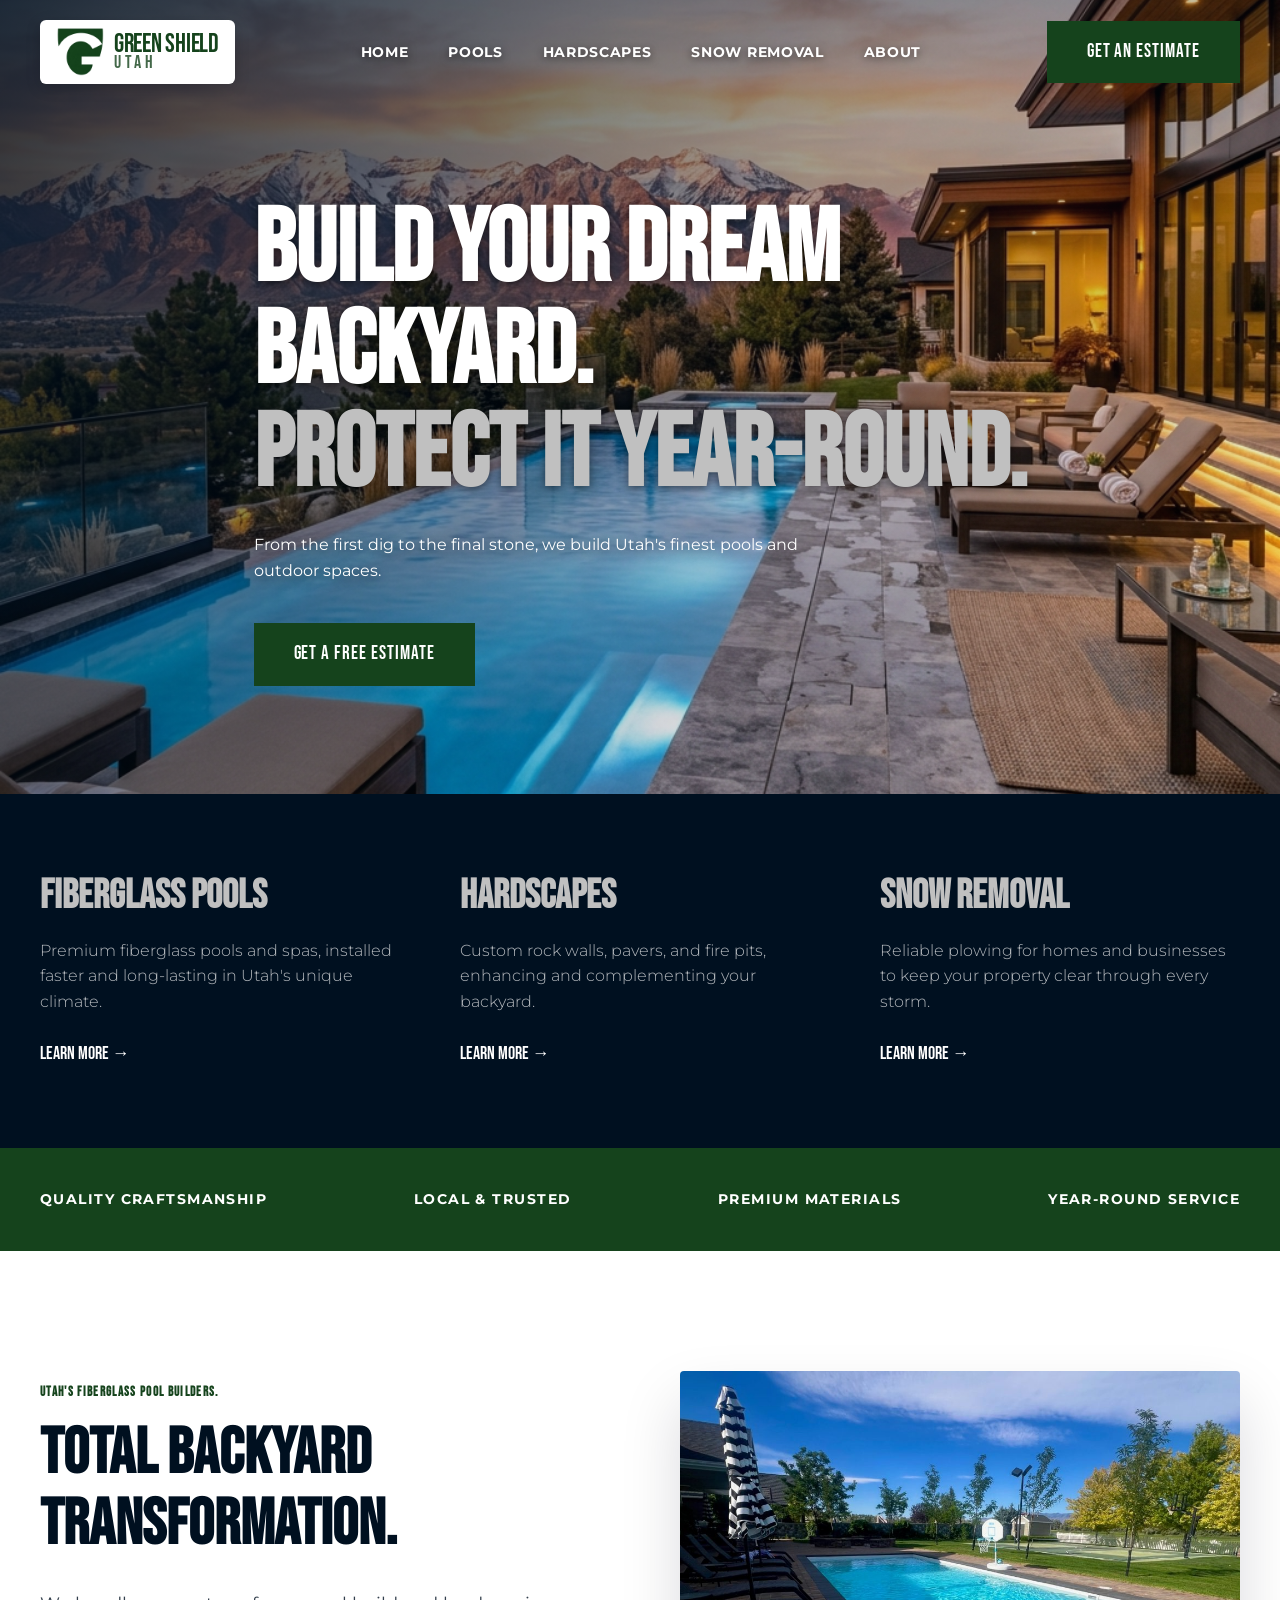
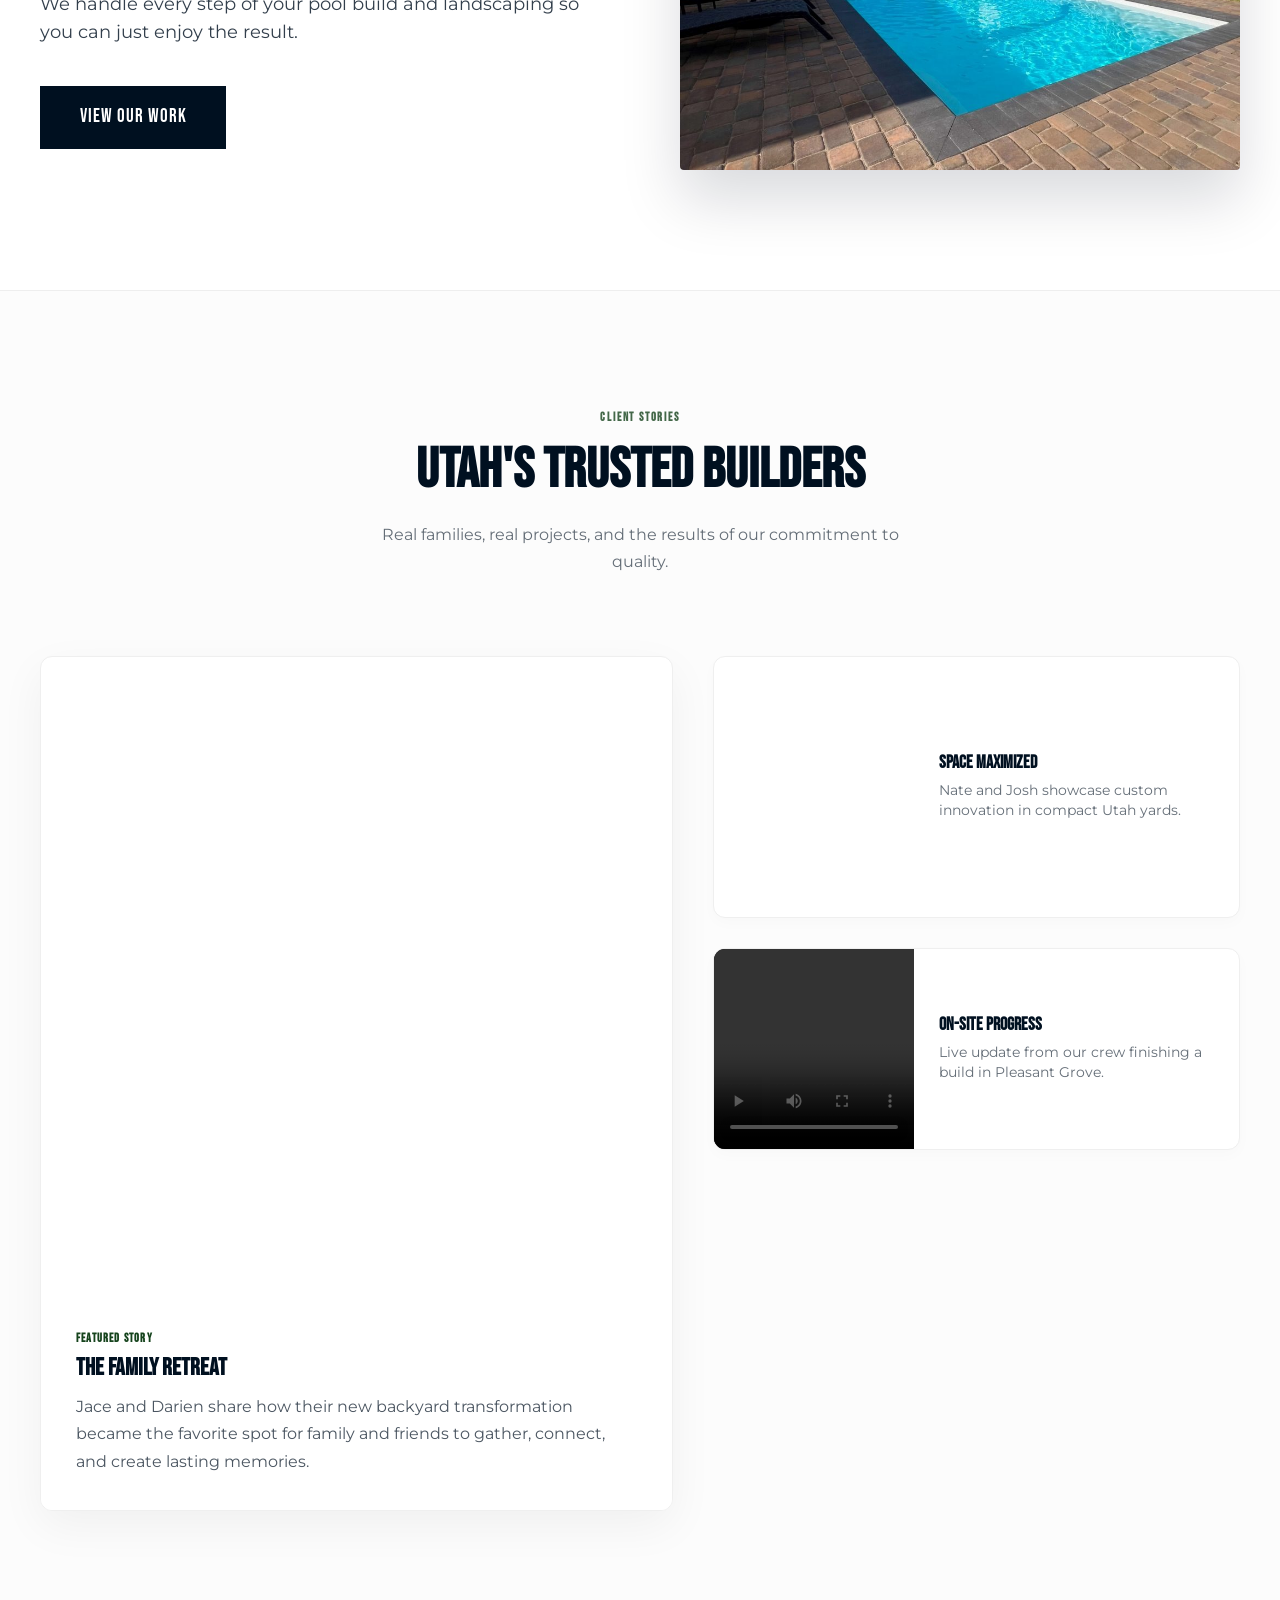
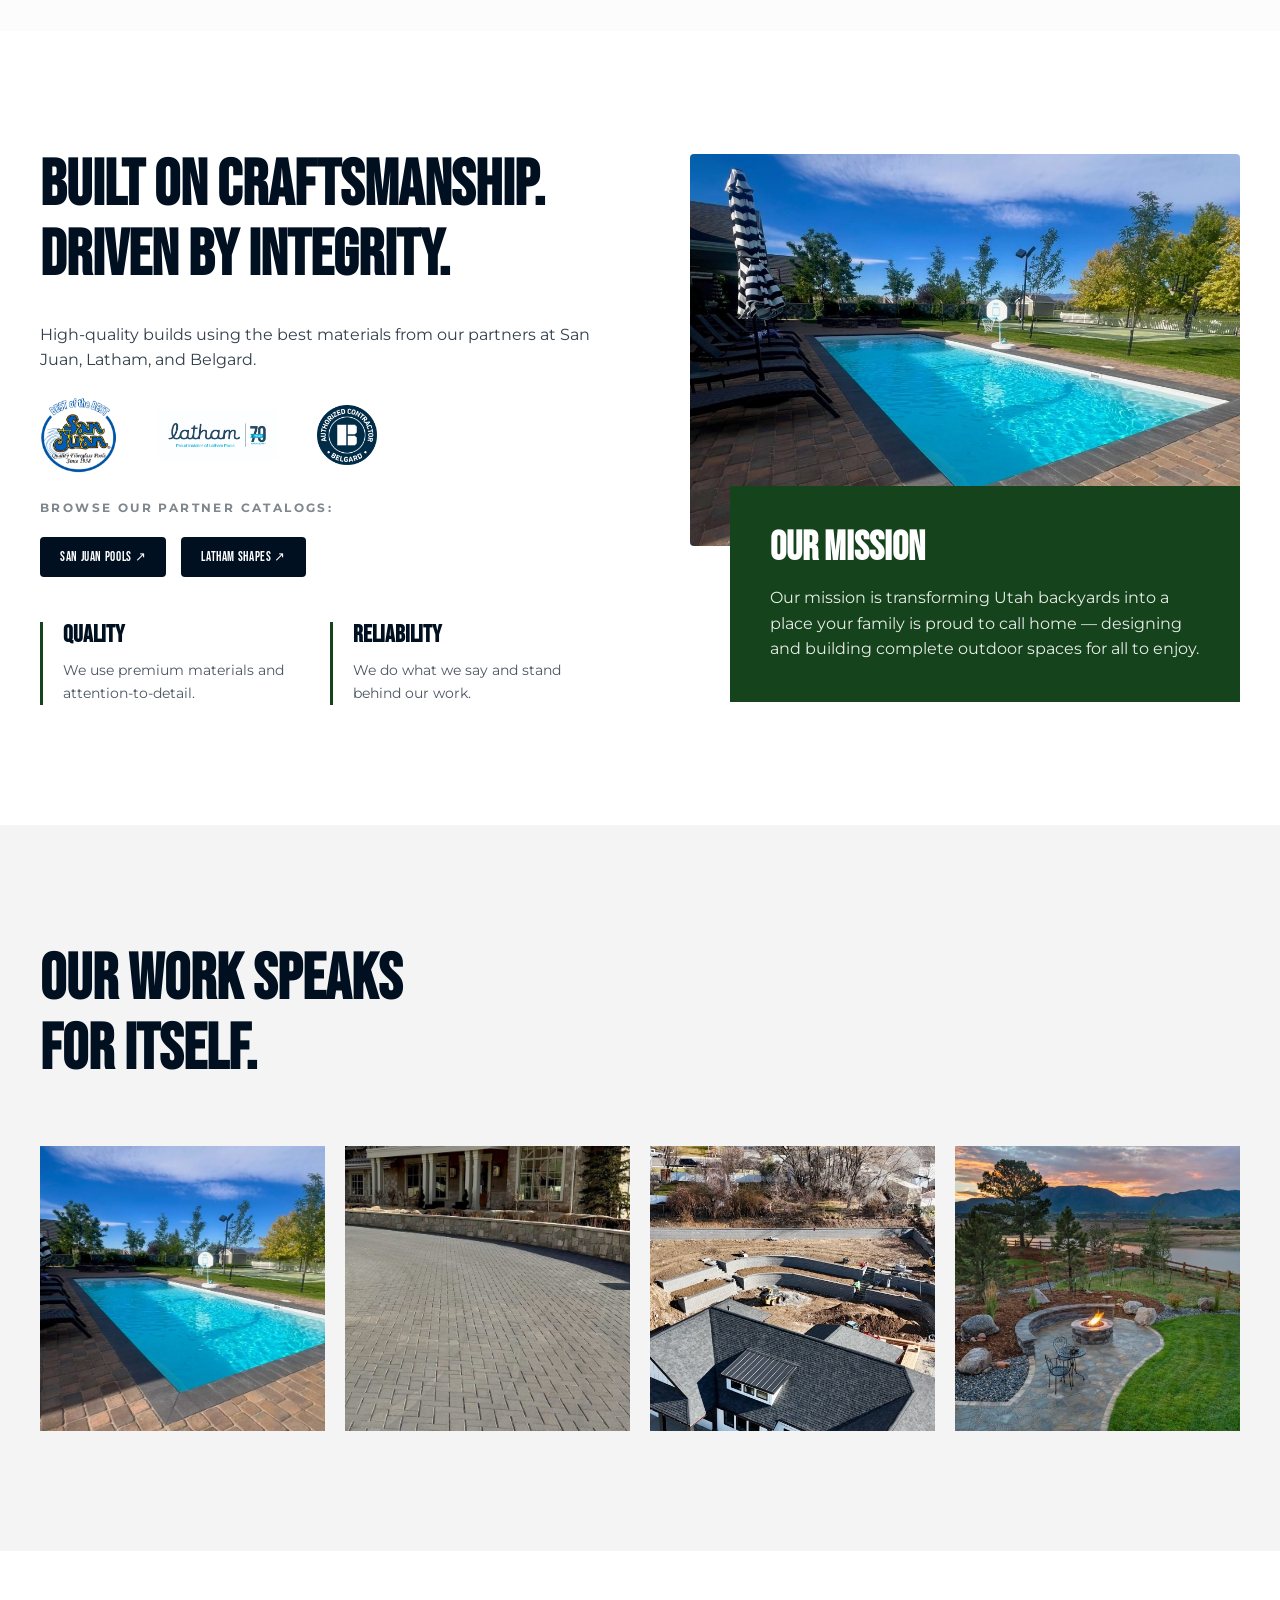
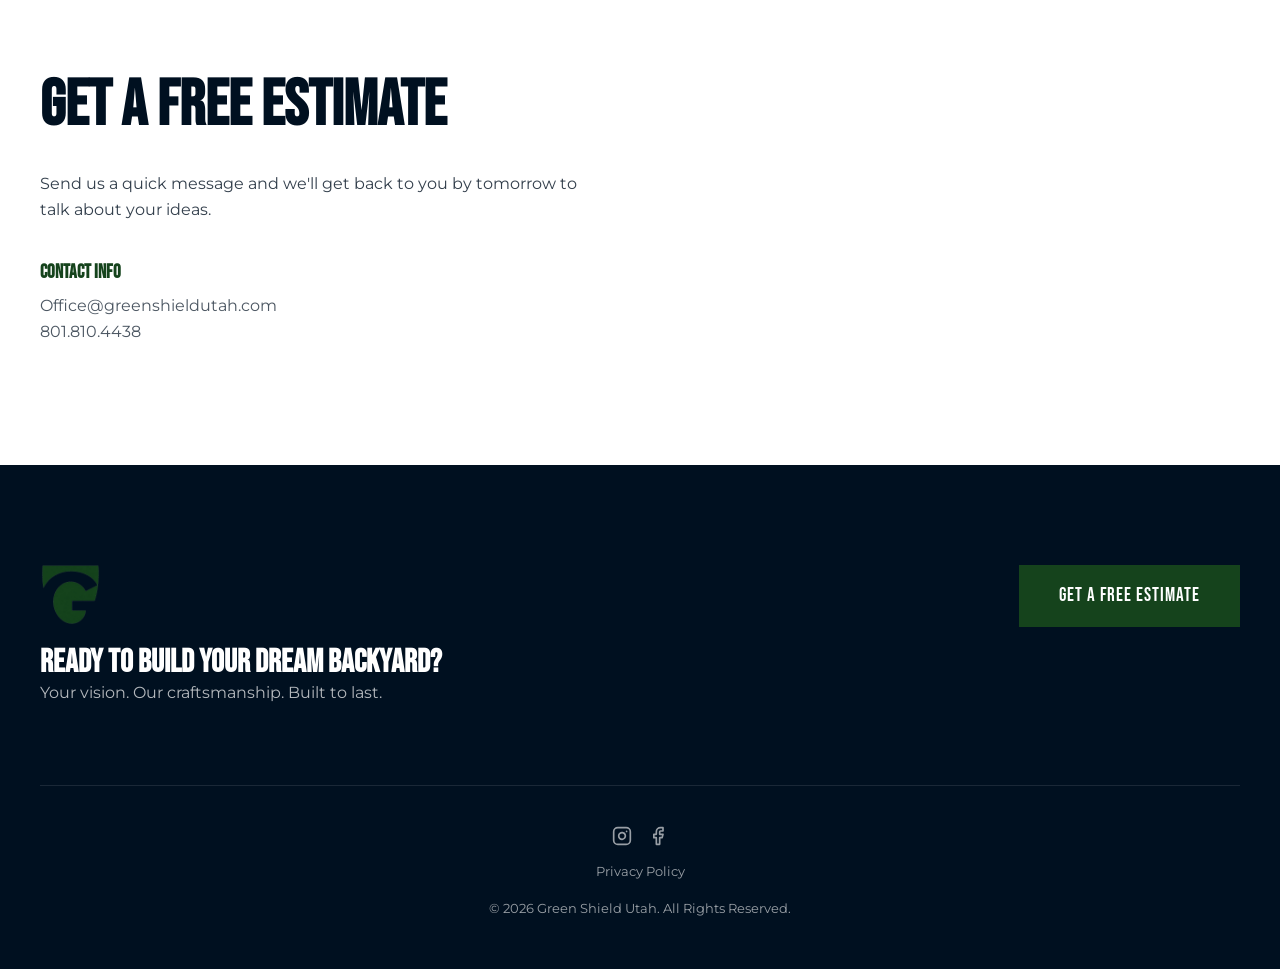
==== commit 9c5eeca0: "Add files via upload" ====
--- a/index.html
+++ b/index.html
@@ -141,54 +141,92 @@
 
 
         <!-- Testimonials Section -->
-        <section id="testimonials" style="padding: 120px 0; background: var(--bg-neutral);">
-            <div class="container">
-                <div style="text-align: center; margin-bottom: 70px;" class="reveal">
-                    <h5
-                        style="color: var(--color-forest); margin-bottom: 20px; font-weight: 700; letter-spacing: 0.15em; text-transform: uppercase; font-size: 0.85rem;">
-                        Client Stories</h5>
-                    <h2 style="font-size: clamp(2.5rem, 5vw, 4rem); color: var(--color-navy); margin-bottom: 25px;">
-                        Trusted by Utah Families</h2>
-                    <p style="max-width: 680px; margin: 0 auto; opacity: 0.75; font-size: 1.1rem; line-height: 1.8;">See
-                        what your neighbors have to say about their new backyard projects.</p>
-                </div>
-                <div style="display: grid; grid-template-columns: 1fr 1fr; gap: 60px; max-width: 900px; margin: 0 auto;"
-                    class="reveal">
-                    <!-- Video 1 -->
-                    <div
-                        style="border-radius: 8px; overflow: hidden; box-shadow: 0 30px 60px rgba(0,16,32,0.1); background: var(--color-white);">
-                        <video controls preload="metadata"
-                            style="width: 100%; aspect-ratio: 1 / 1; object-fit: cover; display: block; background: #000;">
-                            <source src="assets/videos/AFD59EC8-9FAE-4BFE-89E0-A3A45279B505.MOV" type="video/quicktime">
-                            <source src="assets/videos/AFD59EC8-9FAE-4BFE-89E0-A3A45279B505.MOV" type="video/mp4">
-                            Your browser does not support the video tag.
-                        </video>
-                        <div style="padding: 30px;">
-                            <h4 style="font-size: 1.4rem; color: var(--color-navy); margin-bottom: 10px;">"A true
-                                transformation."</h4>
-                            <p style="font-size: 1rem; opacity: 0.7; line-height: 1.6;">Our crew handles the small
-                                details to make sure you're happy with the finished project.</p>
-                        </div>
-                    </div>
-                    <!-- Video 2 -->
-                    <div
-                        style="border-radius: 8px; overflow: hidden; box-shadow: 0 30px 60px rgba(0,16,32,0.1); background: var(--color-white);">
-                        <video controls preload="metadata"
-                            style="width: 100%; aspect-ratio: 1 / 1; object-fit: cover; display: block; background: #000;">
-                            <source src="assets/videos/D10EB142-C29C-4C7E-B6E9-2A09FAF75490.MOV" type="video/quicktime">
-                            <source src="assets/videos/D10EB142-C29C-4C7E-B6E9-2A09FAF75490.MOV" type="video/mp4">
-                            Your browser does not support the video tag.
-                        </video>
-                        <div style="padding: 30px;">
-                            <h4 style="font-size: 1.4rem; color: var(--color-navy); margin-bottom: 10px;">"Exceeded our
-                                expectations."</h4>
-                            <p style="font-size: 1rem; opacity: 0.7; line-height: 1.6;">We focus on solid work and
-                                keeping our word to Utah families from day one.</p>
-                        </div>
-                    </div>
-                </div>
-            </div>
-        </section>
+        <section id="testimonials" style="padding: 120px 0; background: #fcfcfc; border-top: 1px solid #eee;">
+            <div class="container">
+                <div style="text-align: center; margin-bottom: 80px;" class="reveal">
+                    <h5 style="color: var(--color-forest); margin-bottom: 15px; font-weight: 700; letter-spacing: 0.15em; text-transform: uppercase; font-size: 0.75rem; opacity: 0.8;">Client Stories</h5>
+                    <h2 style="font-size: clamp(2.2rem, 5vw, 3.5rem); color: var(--color-navy); margin-bottom: 20px; font-weight: 700;">Utah's Trusted Builders</h2>
+                    <p style="max-width: 540px; margin: 0 auto; opacity: 0.6; font-size: 1rem; line-height: 1.7;">Real families, real projects, and the results of our commitment to quality.</p>
+                </div>
+
+                <div style="display: grid; grid-template-columns: 1.2fr 1fr; gap: 40px; max-width: 1200px; margin: 0 auto; align-items: start;" class="reveal">
+                    
+                    <!-- Featured Testimonial (Left Column) -->
+                    <div class="testimonial-card featured" style="grid-row: span 2; height: 100%;">
+                        <div style="background: var(--color-white); border-radius: 12px; overflow: hidden; border: 1px solid #efefef; box-shadow: 0 15px 45px rgba(0,0,0,0.05); display: flex; flex-direction: column; height: 100%;">
+                            <iframe src="https://www.instagram.com/reel/DUlSC_LEWFG/embed" 
+                                    width="100%" 
+                                    height="640" 
+                                    frameborder="0" 
+                                    scrolling="no" 
+                                    allowtransparency="true" 
+                                    style="border: none; display: block; flex-shrink: 0;">
+                            </iframe>
+                            <div style="padding: 35px; text-align: left; background: white; flex-grow: 1; display: flex; flex-direction: column; justify-content: center;">
+                                <h5 style="color: var(--color-forest); font-weight: 700; font-size: 0.75rem; text-transform: uppercase; letter-spacing: 0.1em; margin-bottom: 10px;">Featured Story</h5>
+                                <h4 style="font-size: 1.5rem; color: var(--color-navy); margin-bottom: 12px; font-weight: 700;">The Family Retreat</h4>
+                                <p style="font-size: 1rem; opacity: 0.7; line-height: 1.7; margin: 0;">Jace and Darien share how their new backyard transformation became the favorite spot for family and friends to gather, connect, and create lasting memories.</p>
+                            </div>
+                        </div>
+                    </div>
+
+                    <!-- Side Stories (Right Column) -->
+                    <div style="display: flex; flex-direction: column; gap: 30px; height: 100%;">
+                        
+                        <!-- Card 1: Innovation -->
+                        <div class="testimonial-card small" style="transition: transform 0.3s ease;">
+                            <div style="background: var(--color-white); border-radius: 12px; overflow: hidden; border: 1px solid #efefef; box-shadow: 0 5px 15px rgba(0,0,0,0.02); display: flex; align-items: center;">
+                                <div style="width: 200px; flex-shrink: 0;">
+                                    <iframe src="https://www.instagram.com/reel/DB96ZpEyyWN/embed" 
+                                            width="100%" 
+                                            height="260" 
+                                            frameborder="0" 
+                                            scrolling="no" 
+                                            allowtransparency="true" 
+                                            style="border: none; display: block;">
+                                    </iframe>
+                                </div>
+                                <div style="padding: 25px; text-align: left; flex-grow: 1;">
+                                    <h4 style="font-size: 1.1rem; color: var(--color-navy); margin-bottom: 8px; font-weight: 700;">Space Maximized</h4>
+                                    <p style="font-size: 0.85rem; opacity: 0.6; line-height: 1.5; margin: 0;">Nate and Josh showcase custom innovation in compact Utah yards.</p>
+                                </div>
+                            </div>
+                        </div>
+
+                        <!-- Card 3: On-Site -->
+                        <div class="testimonial-card small" style="transition: transform 0.3s ease;">
+                            <div style="background: var(--color-white); border-radius: 12px; overflow: hidden; border: 1px solid #efefef; box-shadow: 0 5px 15px rgba(0,0,0,0.02); display: flex; align-items: center;">
+                                <div style="width: 200px; flex-shrink: 0; aspect-ratio: 1/1; background: #000; overflow: hidden;">
+                                    <video controls preload="metadata" style="width: 100%; height: 100%; object-fit: cover; display: block;">
+                                        <source src="assets/videos/AFD59EC8-9FAE-4BFE-89E0-A3A45279B505.MOV" type="video/quicktime">
+                                        <source src="assets/videos/AFD59EC8-9FAE-4BFE-89E0-A3A45279B505.MOV" type="video/mp4">
+                                    </video>
+                                </div>
+                                <div style="padding: 25px; text-align: left; flex-grow: 1;">
+                                    <h4 style="font-size: 1.1rem; color: var(--color-navy); margin-bottom: 8px; font-weight: 700;">On-Site Progress</h4>
+                                    <p style="font-size: 0.85rem; opacity: 0.6; line-height: 1.5; margin: 0;">Live update from our crew finishing a build in Pleasant Grove.</p>
+                                </div>
+                            </div>
+                        </div>
+                    </div>
+                </div>
+            </div>
+        </section>
+
+        <!-- CSS for Testimonial Hover -->
+        <style>
+            .testimonial-card:hover {
+                transform: translateY(-5px);
+            }
+            .testimonial-card.featured:hover {
+                transform: translateY(-10px);
+            }
+            @media (max-width: 991px) {
+                #testimonials div[style*="grid-template-columns"] { grid-template-columns: 1fr !important; gap: 40px !important; }
+                .testimonial-card.small > div { flex-direction: column !important; }
+                .testimonial-card.small div[style*="width: 200px"] { width: 100% !important; }
+            }
+        </style>
 
         <!-- Mission Section (Built on Craftsmanship) -->
         <section id="about" style="background: var(--color-white); padding: 120px 0;">
@@ -197,8 +235,18 @@
                     <div class="reveal">
                         <h2 style="font-size: 4rem; margin-bottom: 30px;">Built on Craftsmanship.<br>Driven by
                             Integrity.</h2>
-                        <p style="margin-bottom: 40px; opacity: 0.8;">High-quality builds using the best materials from
+                        <p style="margin-bottom: 25px; opacity: 0.8;">High-quality builds using the best materials from
                             our partners at San Juan, Latham, and Belgard.</p>
+                        <div style="display: flex; align-items: center; gap: 40px; margin-bottom: 25px; opacity: 1; flex-wrap: wrap;">
+                            <img src="assets/images/SanJuanPools-Logo-BestOfTheBest.png" alt="San Juan Pools Logo" style="height: 75px; width: auto;">
+                            <img src="assets/images/Logo_Latham_Builder_70th_CMYK.jpg" alt="Latham Pools Logo" style="height: 50px; width: auto;">
+                            <img src="assets/images/auth-contractor.png" alt="Belgard Authorized Contractor Logo" style="height: 60px; width: auto;">
+                        </div>
+                        <div style="display: flex; gap: 15px; margin-bottom: 45px; align-items: center; justify-content: flex-start; flex-wrap: wrap;">
+                            <span style="font-size: 0.75rem; font-weight: 700; text-transform: uppercase; letter-spacing: 0.2em; opacity: 0.5; display: block; width: 100%; margin-bottom: 5px;">Browse Our Partner Catalogs:</span>
+                            <a href="https://www.sanjuanpools.com" target="_blank" class="btn btn-navy" style="padding: 10px 20px; font-size: 0.8rem; border-radius: 4px; background: var(--color-navy); color: white; text-decoration: none;">San Juan Pools ↗</a>
+                            <a href="https://www.lathampool.com/fiberglass-pool-shapes/" target="_blank" class="btn btn-navy" style="padding: 10px 20px; font-size: 0.8rem; border-radius: 4px; background: var(--color-navy); color: white; text-decoration: none;">Latham Shapes ↗</a>
+                        </div>
 
                         <div style="display: grid; grid-template-columns: 1fr 1fr; gap: 30px;">
                             <div style="border-left: 3px solid var(--color-forest); padding-left: 20px;">
@@ -295,6 +343,7 @@
     </footer>
 
     <script src="app.js"></script>
+    <script async src="https://www.instagram.com/embed.js"></script>
 </body>
 
 </html>
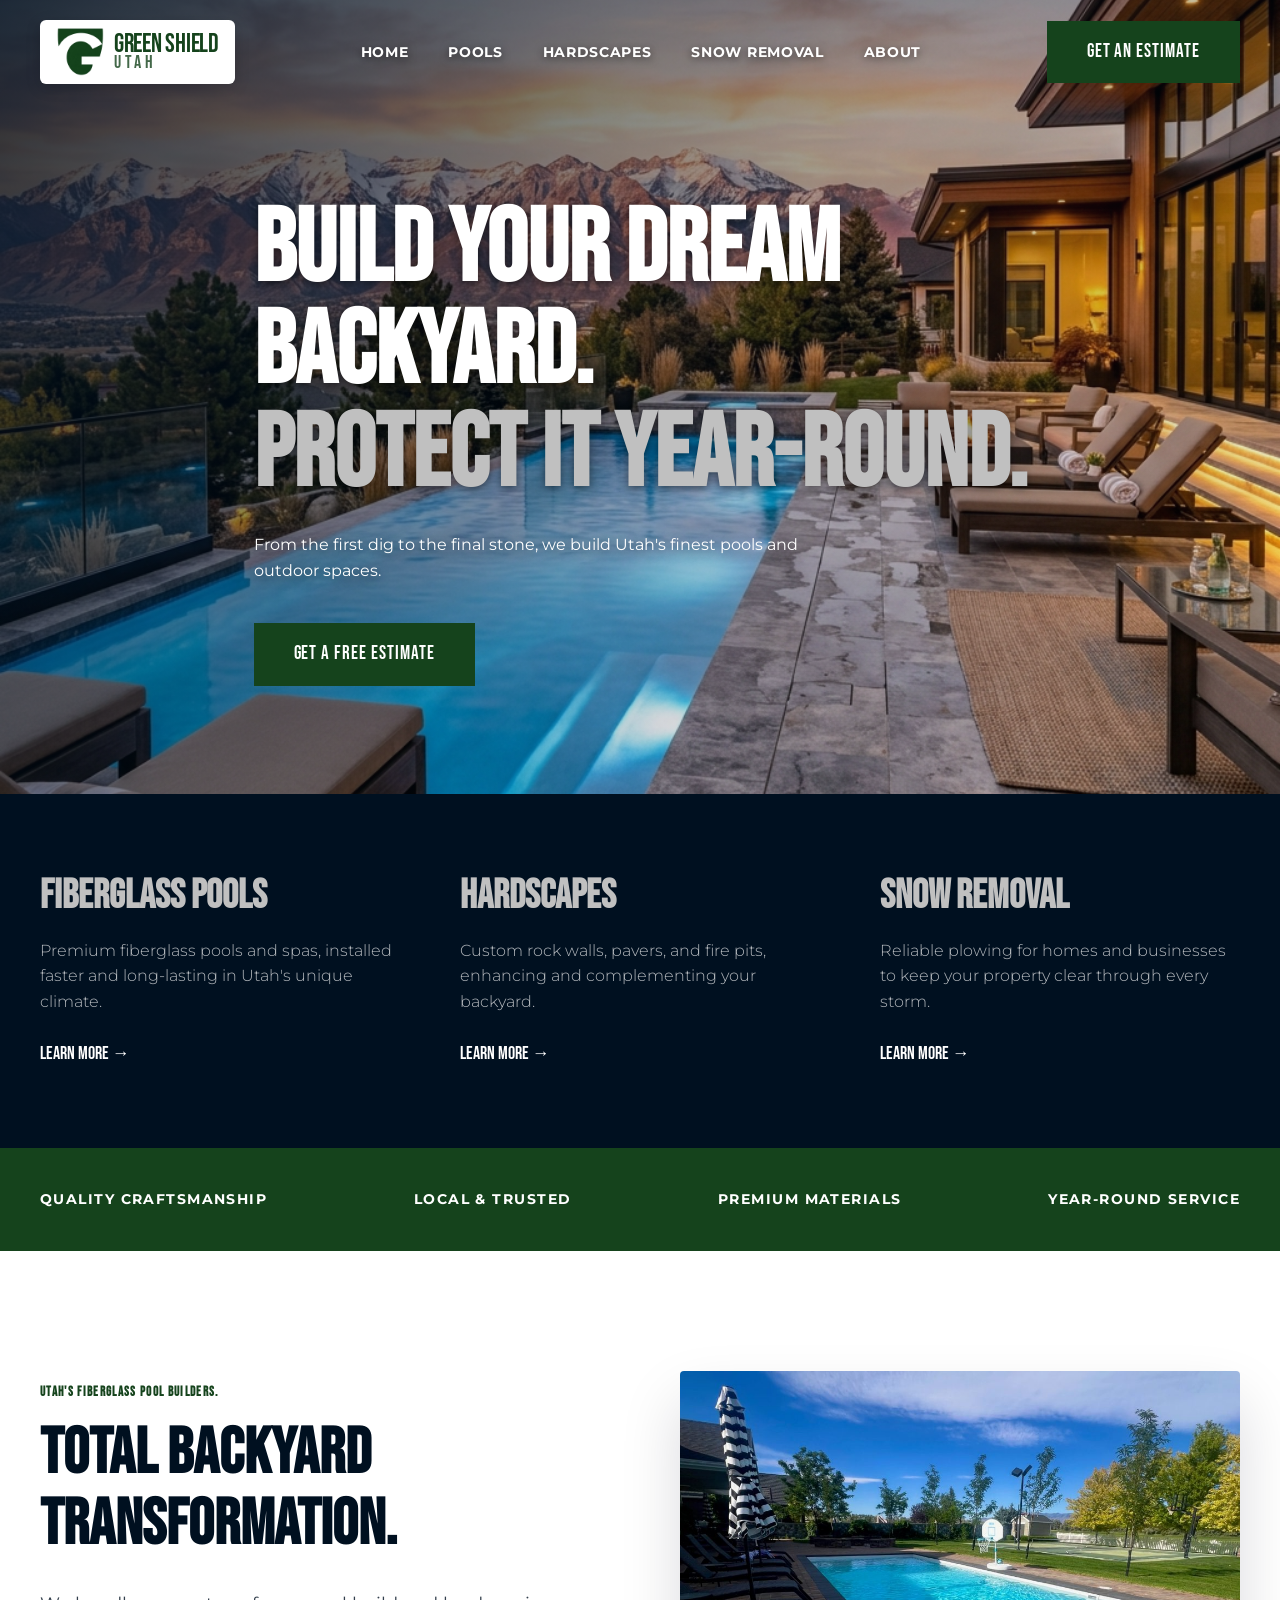
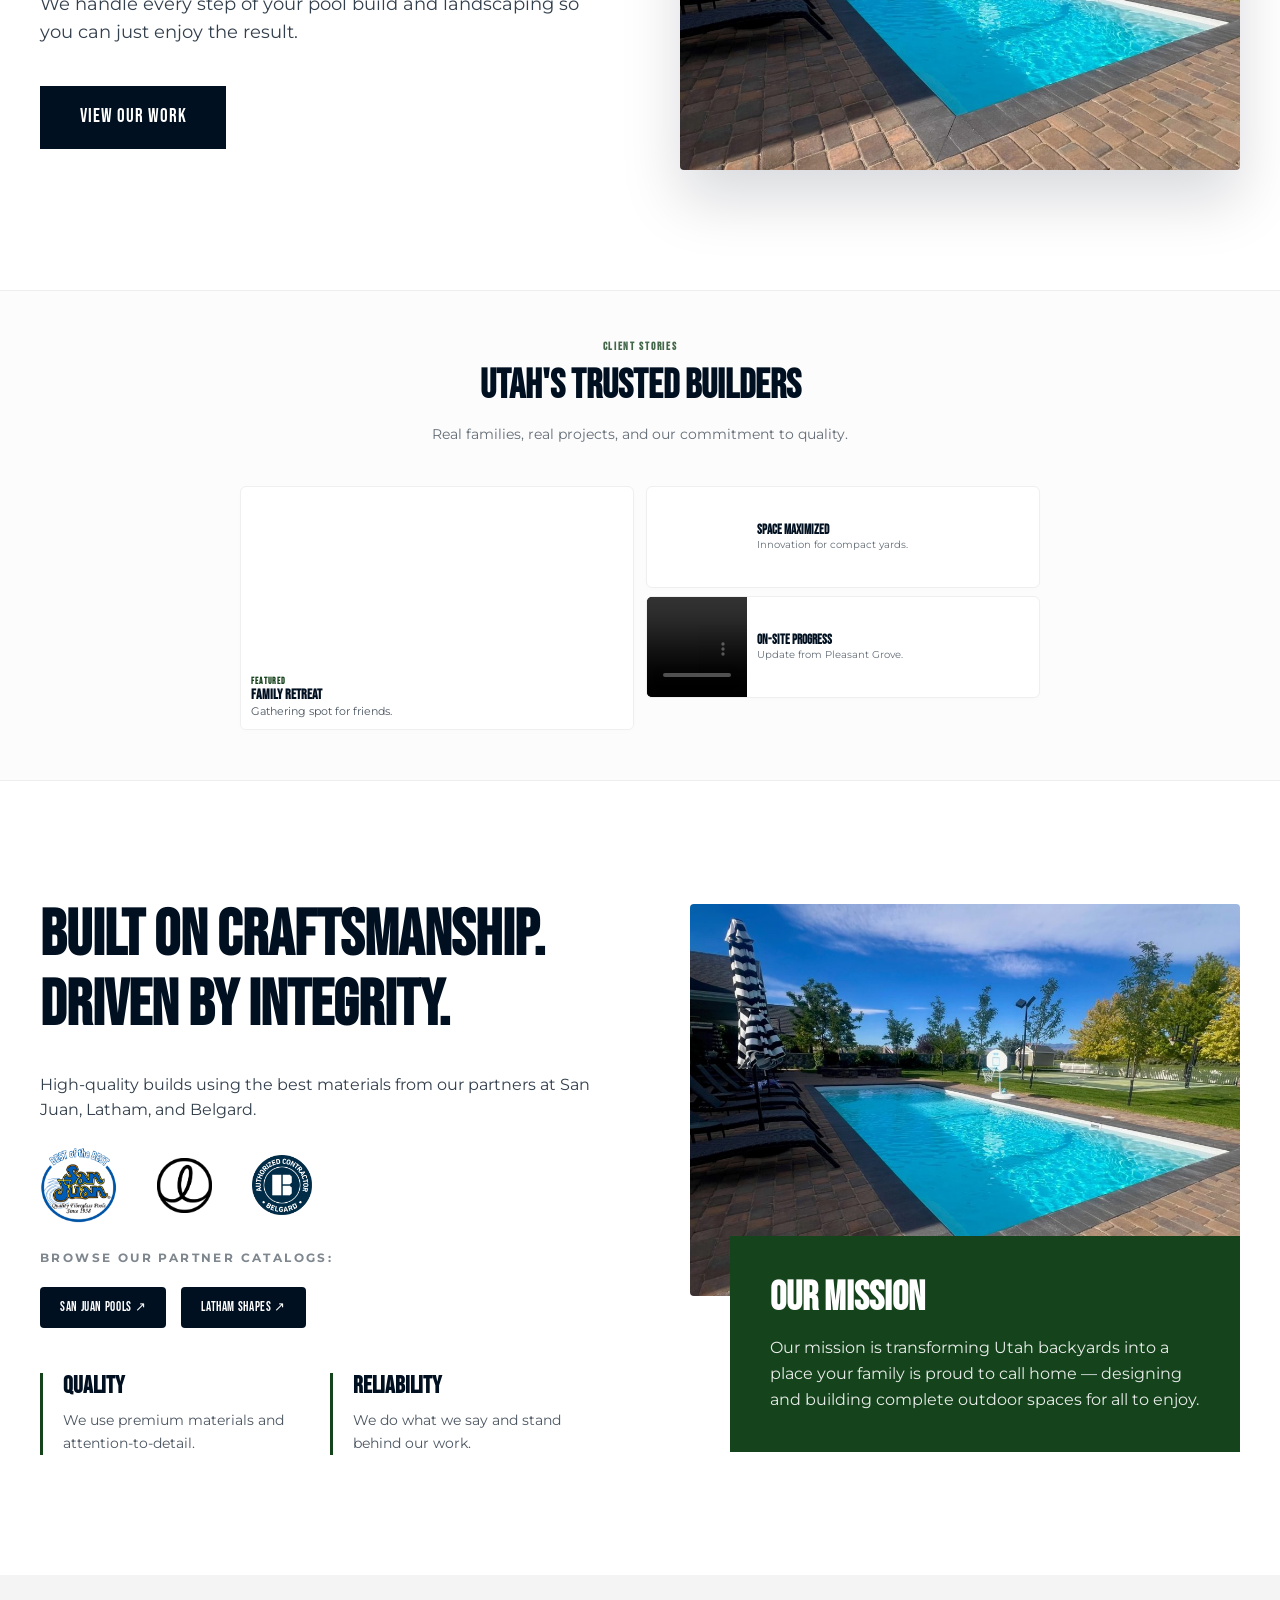
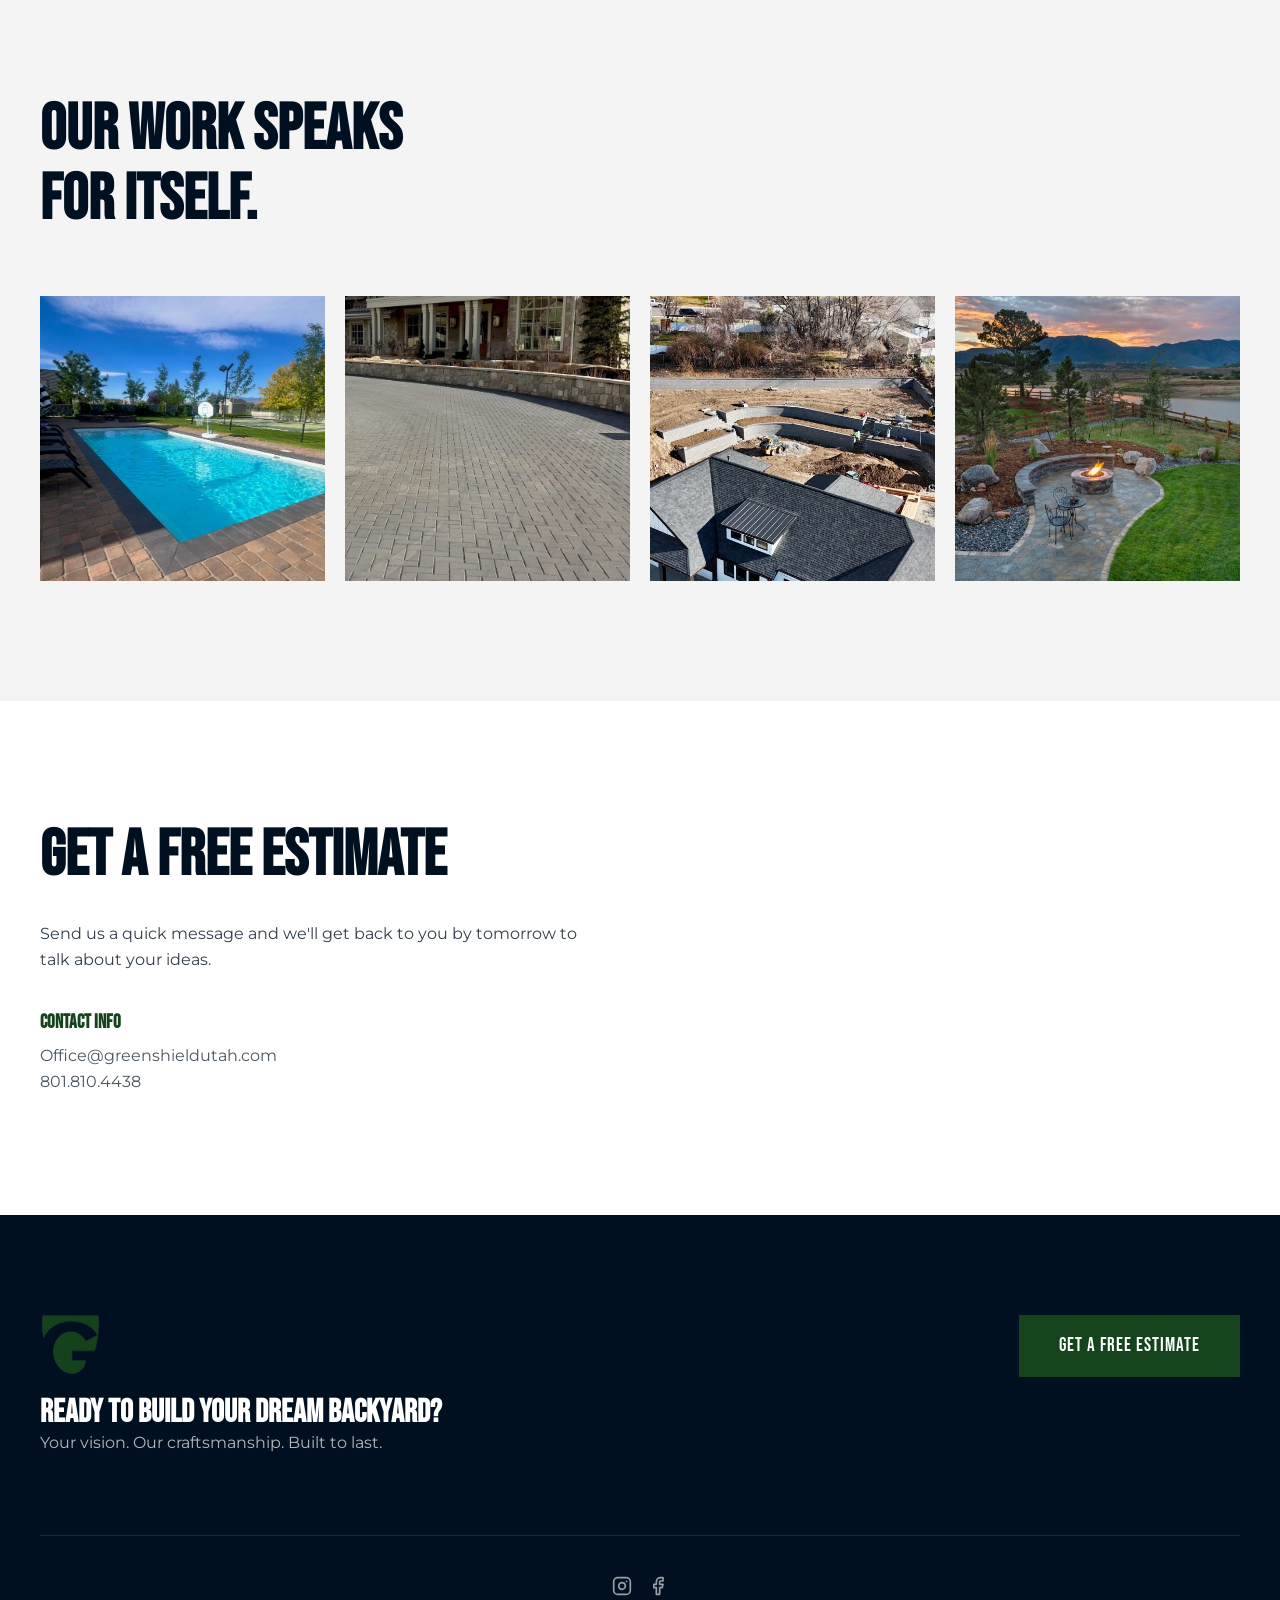
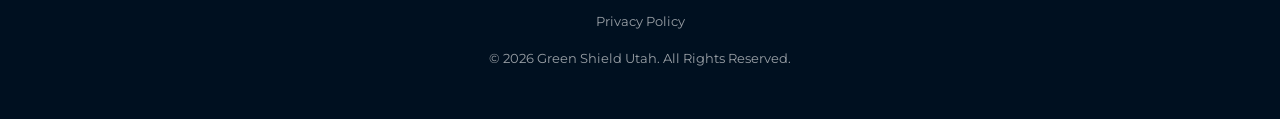
==== commit 45a1acd6: "Add files via upload" ====
--- a/index.html
+++ b/index.html
@@ -141,70 +141,70 @@
 
 
         <!-- Testimonials Section -->
-        <section id="testimonials" style="padding: 120px 0; background: #fcfcfc; border-top: 1px solid #eee;">
-            <div class="container">
-                <div style="text-align: center; margin-bottom: 80px;" class="reveal">
-                    <h5 style="color: var(--color-forest); margin-bottom: 15px; font-weight: 700; letter-spacing: 0.15em; text-transform: uppercase; font-size: 0.75rem; opacity: 0.8;">Client Stories</h5>
-                    <h2 style="font-size: clamp(2.2rem, 5vw, 3.5rem); color: var(--color-navy); margin-bottom: 20px; font-weight: 700;">Utah's Trusted Builders</h2>
-                    <p style="max-width: 540px; margin: 0 auto; opacity: 0.6; font-size: 1rem; line-height: 1.7;">Real families, real projects, and the results of our commitment to quality.</p>
-                </div>
-
-                <div style="display: grid; grid-template-columns: 1.2fr 1fr; gap: 40px; max-width: 1200px; margin: 0 auto; align-items: start;" class="reveal">
+        <section id="testimonials" style="padding: 50px 0; background: #fcfcfc; border-top: 1px solid #eee; border-bottom: 1px solid #eee;">
+            <div class="container">
+                <div style="text-align: center; margin-bottom: 40px;" class="reveal">
+                    <h5 style="color: var(--color-forest); margin-bottom: 10px; font-weight: 700; letter-spacing: 0.15em; text-transform: uppercase; font-size: 0.7rem; opacity: 0.8;">Client Stories</h5>
+                    <h2 style="font-size: clamp(1.8rem, 4vw, 2.5rem); color: var(--color-navy); margin-bottom: 15px; font-weight: 700;">Utah's Trusted Builders</h2>
+                    <p style="max-width: 500px; margin: 0 auto; opacity: 0.6; font-size: 0.9rem; line-height: 1.6;">Real families, real projects, and our commitment to quality.</p>
+                </div>
+
+                <div style="display: grid; grid-template-columns: 1fr 1fr; gap: 12px; max-width: 800px; margin: 0 auto; align-items: start;" class="reveal">
                     
                     <!-- Featured Testimonial (Left Column) -->
                     <div class="testimonial-card featured" style="grid-row: span 2; height: 100%;">
-                        <div style="background: var(--color-white); border-radius: 12px; overflow: hidden; border: 1px solid #efefef; box-shadow: 0 15px 45px rgba(0,0,0,0.05); display: flex; flex-direction: column; height: 100%;">
+                        <div style="background: var(--color-white); border-radius: 6px; overflow: hidden; border: 1px solid #efefef; box-shadow: 0 2px 10px rgba(0,0,0,0.01); display: flex; flex-direction: column; height: 100%;">
                             <iframe src="https://www.instagram.com/reel/DUlSC_LEWFG/embed" 
                                     width="100%" 
-                                    height="640" 
+                                    height="180" 
                                     frameborder="0" 
                                     scrolling="no" 
                                     allowtransparency="true" 
                                     style="border: none; display: block; flex-shrink: 0;">
                             </iframe>
-                            <div style="padding: 35px; text-align: left; background: white; flex-grow: 1; display: flex; flex-direction: column; justify-content: center;">
-                                <h5 style="color: var(--color-forest); font-weight: 700; font-size: 0.75rem; text-transform: uppercase; letter-spacing: 0.1em; margin-bottom: 10px;">Featured Story</h5>
-                                <h4 style="font-size: 1.5rem; color: var(--color-navy); margin-bottom: 12px; font-weight: 700;">The Family Retreat</h4>
-                                <p style="font-size: 1rem; opacity: 0.7; line-height: 1.7; margin: 0;">Jace and Darien share how their new backyard transformation became the favorite spot for family and friends to gather, connect, and create lasting memories.</p>
+                            <div style="padding: 10px; text-align: left; background: white; flex-grow: 1; display: flex; flex-direction: column; justify-content: center;">
+                                <h5 style="color: var(--color-forest); font-weight: 700; font-size: 0.55rem; text-transform: uppercase; letter-spacing: 0.1em; margin-bottom: 2px;">Featured</h5>
+                                <h4 style="font-size: 0.85rem; color: var(--color-navy); margin-bottom: 2px; font-weight: 700;">Family Retreat</h4>
+                                <p style="font-size: 0.7rem; opacity: 0.7; line-height: 1.2; margin: 0;">Gathering spot for friends.</p>
                             </div>
                         </div>
                     </div>
 
                     <!-- Side Stories (Right Column) -->
-                    <div style="display: flex; flex-direction: column; gap: 30px; height: 100%;">
+                    <div style="display: flex; flex-direction: column; gap: 8px; height: 100%;">
                         
                         <!-- Card 1: Innovation -->
                         <div class="testimonial-card small" style="transition: transform 0.3s ease;">
-                            <div style="background: var(--color-white); border-radius: 12px; overflow: hidden; border: 1px solid #efefef; box-shadow: 0 5px 15px rgba(0,0,0,0.02); display: flex; align-items: center;">
-                                <div style="width: 200px; flex-shrink: 0;">
+                            <div style="background: var(--color-white); border-radius: 6px; overflow: hidden; border: 1px solid #efefef; box-shadow: 0 2px 5px rgba(0,0,0,0.01); display: flex; align-items: center;">
+                                <div style="width: 100px; flex-shrink: 0;">
                                     <iframe src="https://www.instagram.com/reel/DB96ZpEyyWN/embed" 
                                             width="100%" 
-                                            height="260" 
+                                            height="100" 
                                             frameborder="0" 
                                             scrolling="no" 
                                             allowtransparency="true" 
                                             style="border: none; display: block;">
                                     </iframe>
                                 </div>
-                                <div style="padding: 25px; text-align: left; flex-grow: 1;">
-                                    <h4 style="font-size: 1.1rem; color: var(--color-navy); margin-bottom: 8px; font-weight: 700;">Space Maximized</h4>
-                                    <p style="font-size: 0.85rem; opacity: 0.6; line-height: 1.5; margin: 0;">Nate and Josh showcase custom innovation in compact Utah yards.</p>
+                                <div style="padding: 10px; text-align: left; flex-grow: 1;">
+                                    <h4 style="font-size: 0.8rem; color: var(--color-navy); margin-bottom: 2px; font-weight: 700;">Space Maximized</h4>
+                                    <p style="font-size: 0.65rem; opacity: 0.6; line-height: 1.2; margin: 0;">Innovation for compact yards.</p>
                                 </div>
                             </div>
                         </div>
 
                         <!-- Card 3: On-Site -->
                         <div class="testimonial-card small" style="transition: transform 0.3s ease;">
-                            <div style="background: var(--color-white); border-radius: 12px; overflow: hidden; border: 1px solid #efefef; box-shadow: 0 5px 15px rgba(0,0,0,0.02); display: flex; align-items: center;">
-                                <div style="width: 200px; flex-shrink: 0; aspect-ratio: 1/1; background: #000; overflow: hidden;">
+                            <div style="background: var(--color-white); border-radius: 6px; overflow: hidden; border: 1px solid #efefef; box-shadow: 0 2px 5px rgba(0,0,0,0.01); display: flex; align-items: center;">
+                                <div style="width: 100px; flex-shrink: 0; aspect-ratio: 1/1; background: #000; overflow: hidden;">
                                     <video controls preload="metadata" style="width: 100%; height: 100%; object-fit: cover; display: block;">
                                         <source src="assets/videos/AFD59EC8-9FAE-4BFE-89E0-A3A45279B505.MOV" type="video/quicktime">
                                         <source src="assets/videos/AFD59EC8-9FAE-4BFE-89E0-A3A45279B505.MOV" type="video/mp4">
                                     </video>
                                 </div>
-                                <div style="padding: 25px; text-align: left; flex-grow: 1;">
-                                    <h4 style="font-size: 1.1rem; color: var(--color-navy); margin-bottom: 8px; font-weight: 700;">On-Site Progress</h4>
-                                    <p style="font-size: 0.85rem; opacity: 0.6; line-height: 1.5; margin: 0;">Live update from our crew finishing a build in Pleasant Grove.</p>
+                                <div style="padding: 10px; text-align: left; flex-grow: 1;">
+                                    <h4 style="font-size: 0.8rem; color: var(--color-navy); margin-bottom: 2px; font-weight: 700;">On-Site Progress</h4>
+                                    <p style="font-size: 0.65rem; opacity: 0.6; line-height: 1.2; margin: 0;">Update from Pleasant Grove.</p>
                                 </div>
                             </div>
                         </div>
@@ -239,7 +239,7 @@
                             our partners at San Juan, Latham, and Belgard.</p>
                         <div style="display: flex; align-items: center; gap: 40px; margin-bottom: 25px; opacity: 1; flex-wrap: wrap;">
                             <img src="assets/images/SanJuanPools-Logo-BestOfTheBest.png" alt="San Juan Pools Logo" style="height: 75px; width: auto;">
-                            <img src="assets/images/Logo_Latham_Builder_70th_CMYK.jpg" alt="Latham Pools Logo" style="height: 50px; width: auto;">
+                            <img src="assets/images/Latham-Wave_Monogram-Black.png" alt="Latham Wave Logo" style="height: 55px; width: auto;">
                             <img src="assets/images/auth-contractor.png" alt="Belgard Authorized Contractor Logo" style="height: 60px; width: auto;">
                         </div>
                         <div style="display: flex; gap: 15px; margin-bottom: 45px; align-items: center; justify-content: flex-start; flex-wrap: wrap;">
--- a/style.css
+++ b/style.css
@@ -398,13 +398,15 @@
         top: 0;
         right: -100%;
         width: 80%;
-        height: 100vh;
+        height: 100dvh; /* Use dynamic viewport height for mobile browsers */
         background: var(--color-white);
         display: flex;
         flex-direction: column;
         justify-content: center;
         align-items: center;
-        gap: 30px;
+        gap: 50px; /* Increased for better touch targets */
+        padding: 0;
+        margin: 0;
         transition: 0.5s cubic-bezier(0.165, 0.84, 0.44, 1);
         box-shadow: -10px 0 30px rgba(0,0,0,0.1);
         z-index: 1000;
@@ -417,6 +419,7 @@
     .nav-links li a {
         color: var(--color-navy) !important;
         font-size: 1.5rem;
+        text-shadow: none !important;
     }
 
     .menu-toggle {
@@ -437,6 +440,17 @@
 
     header nav .btn-primary {
         display: none;
+    }
+
+    /* Mobile Logo refinement */
+    .logo-container {
+        padding: 6px 12px;
+    }
+    .logo-mark {
+        width: 38px;
+    }
+    .logo-text {
+        font-size: 1.2rem;
     }
 }
 
@@ -457,9 +471,11 @@
 }
 
 @media (max-width: 768px) {
-    .hero { min-height: 70vh; padding: 60px 0; }
-    .hero-content h1, h1 { font-size: 3.5rem !important; line-height: 1.1; }
-    h2 { font-size: 2.5rem !important; }
+    .hero { min-height: 60vh; padding: 40px 0; }
+    .hero-content { padding-top: 60px; }
+    .hero-content h1, h1 { font-size: 3.2rem !important; line-height: 1.1; margin-bottom: 20px; }
+    h2 { font-size: 2.4rem !important; margin-bottom: 20px !important; }
+    p { font-size: 0.95rem; }
     
     .container { 
         padding: 0 20px; 
@@ -478,10 +494,17 @@
 
     /* Reduce huge section padding on mobile */
     section[style*="padding: 120px 0"] {
+        padding: 80px 0 !important;
+    }
+    section[style*="padding: 100px 0"] {
         padding: 60px 0 !important;
     }
-    section[style*="padding: 100px 0"] {
-        padding: 50px 0 !important;
+    
+    /* Partner logos optimization */
+    div[style*="flex-wrap: wrap"] img {
+        height: auto !important;
+        width: 120px !important;
+        max-width: 40% !important;
     }
 
     .services-bar { margin-top: 0; padding: 40px 0; }
